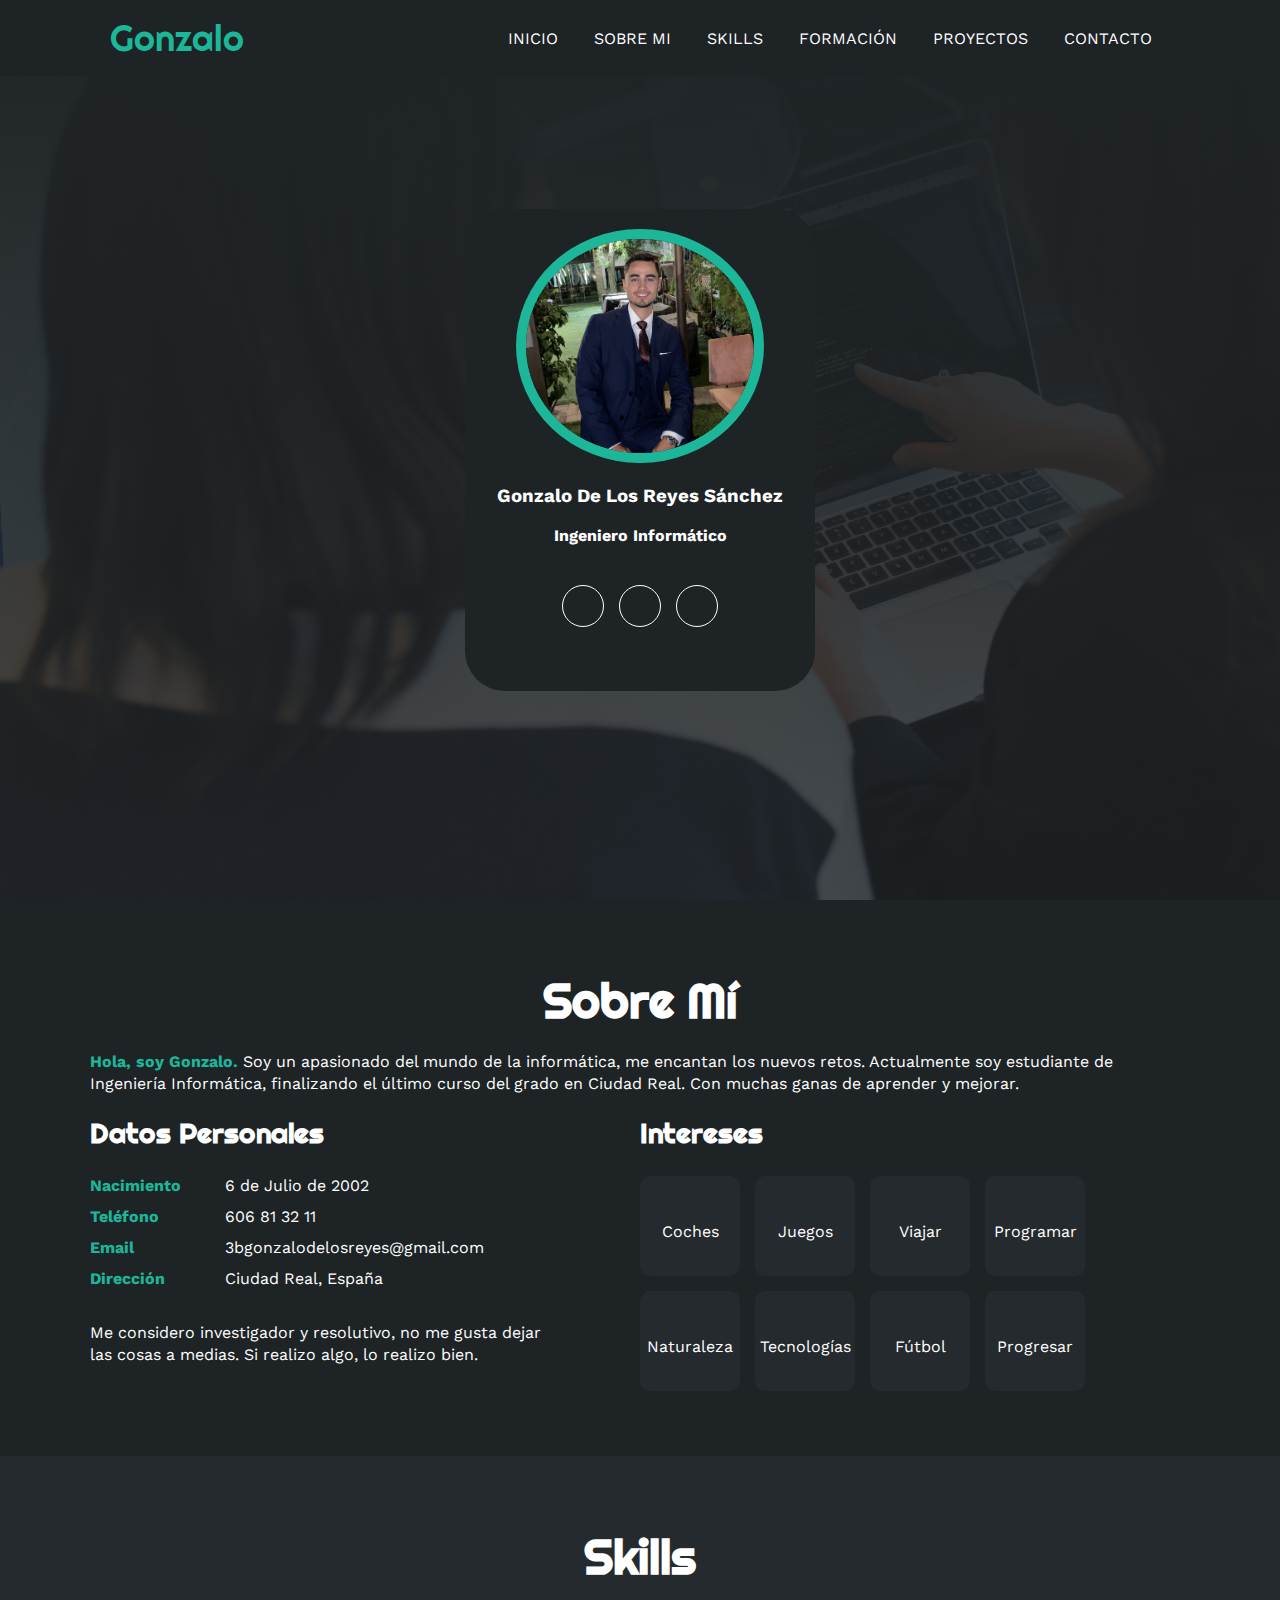
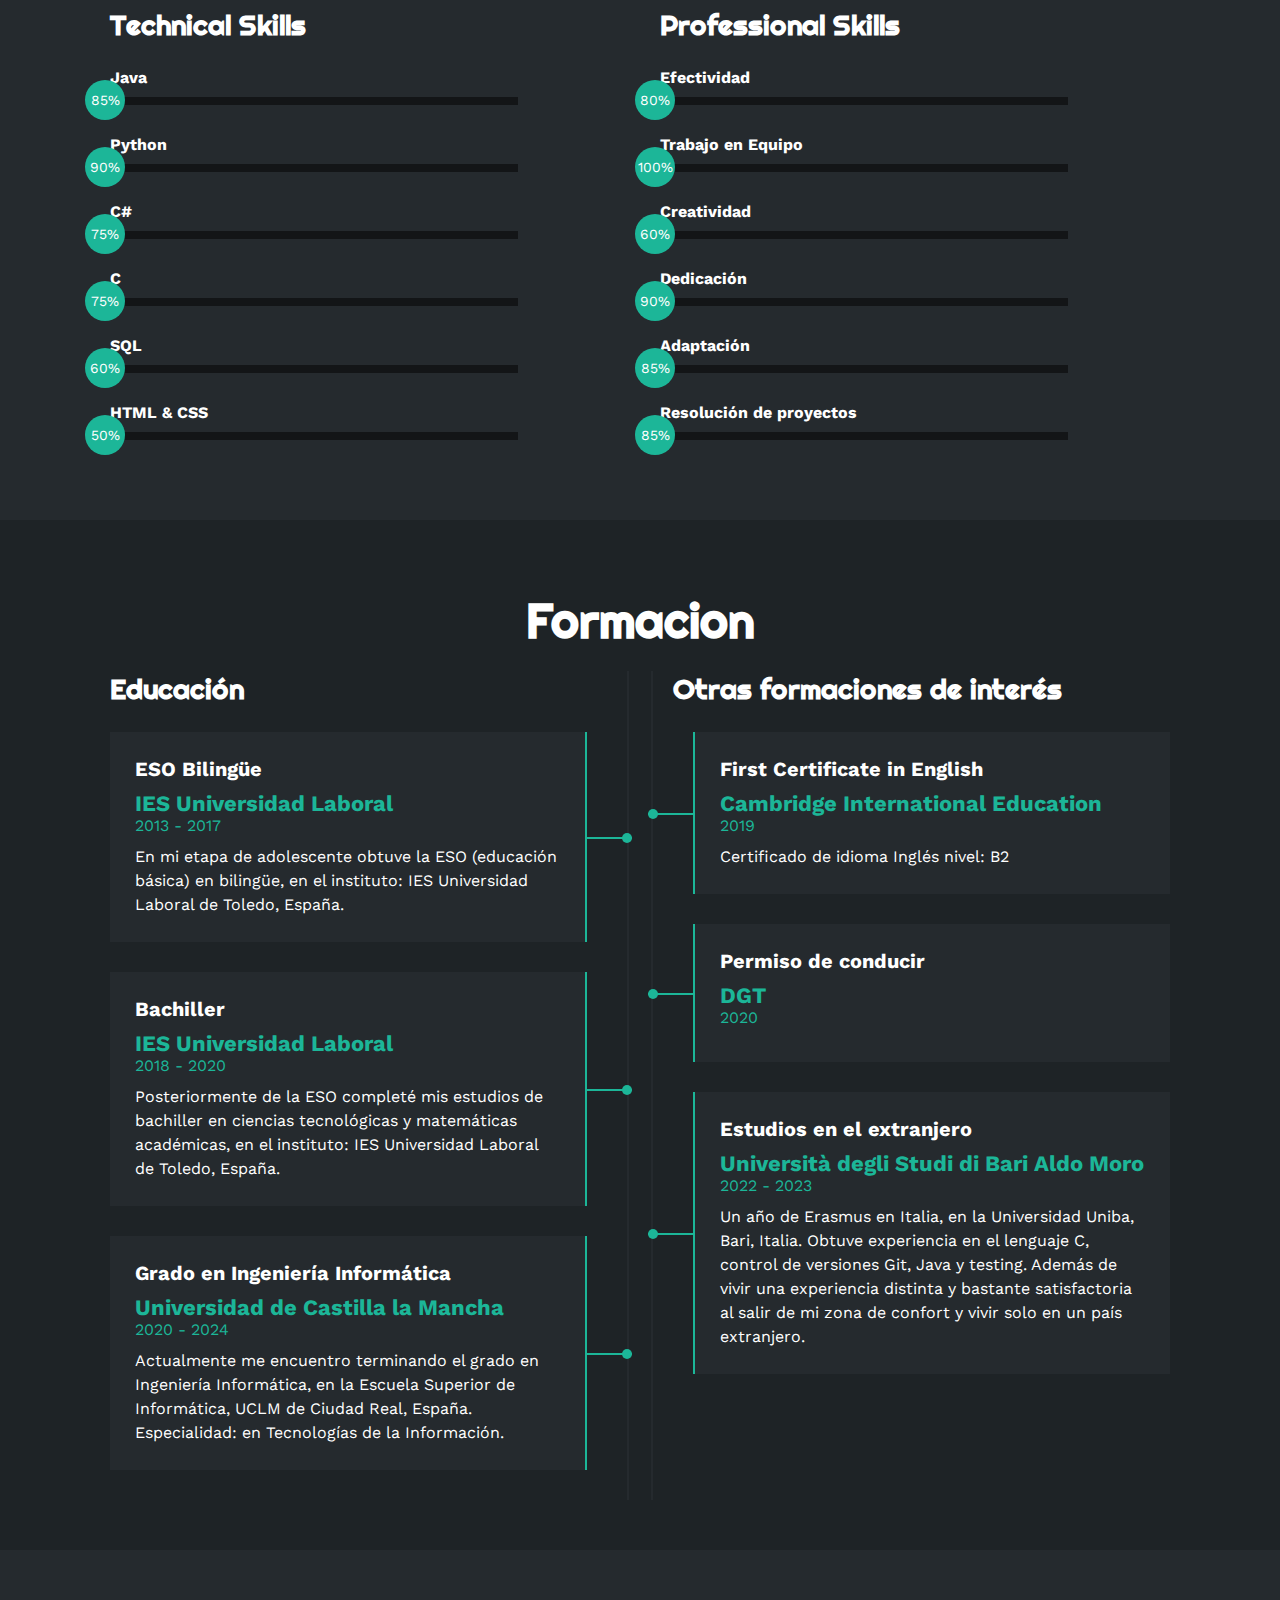
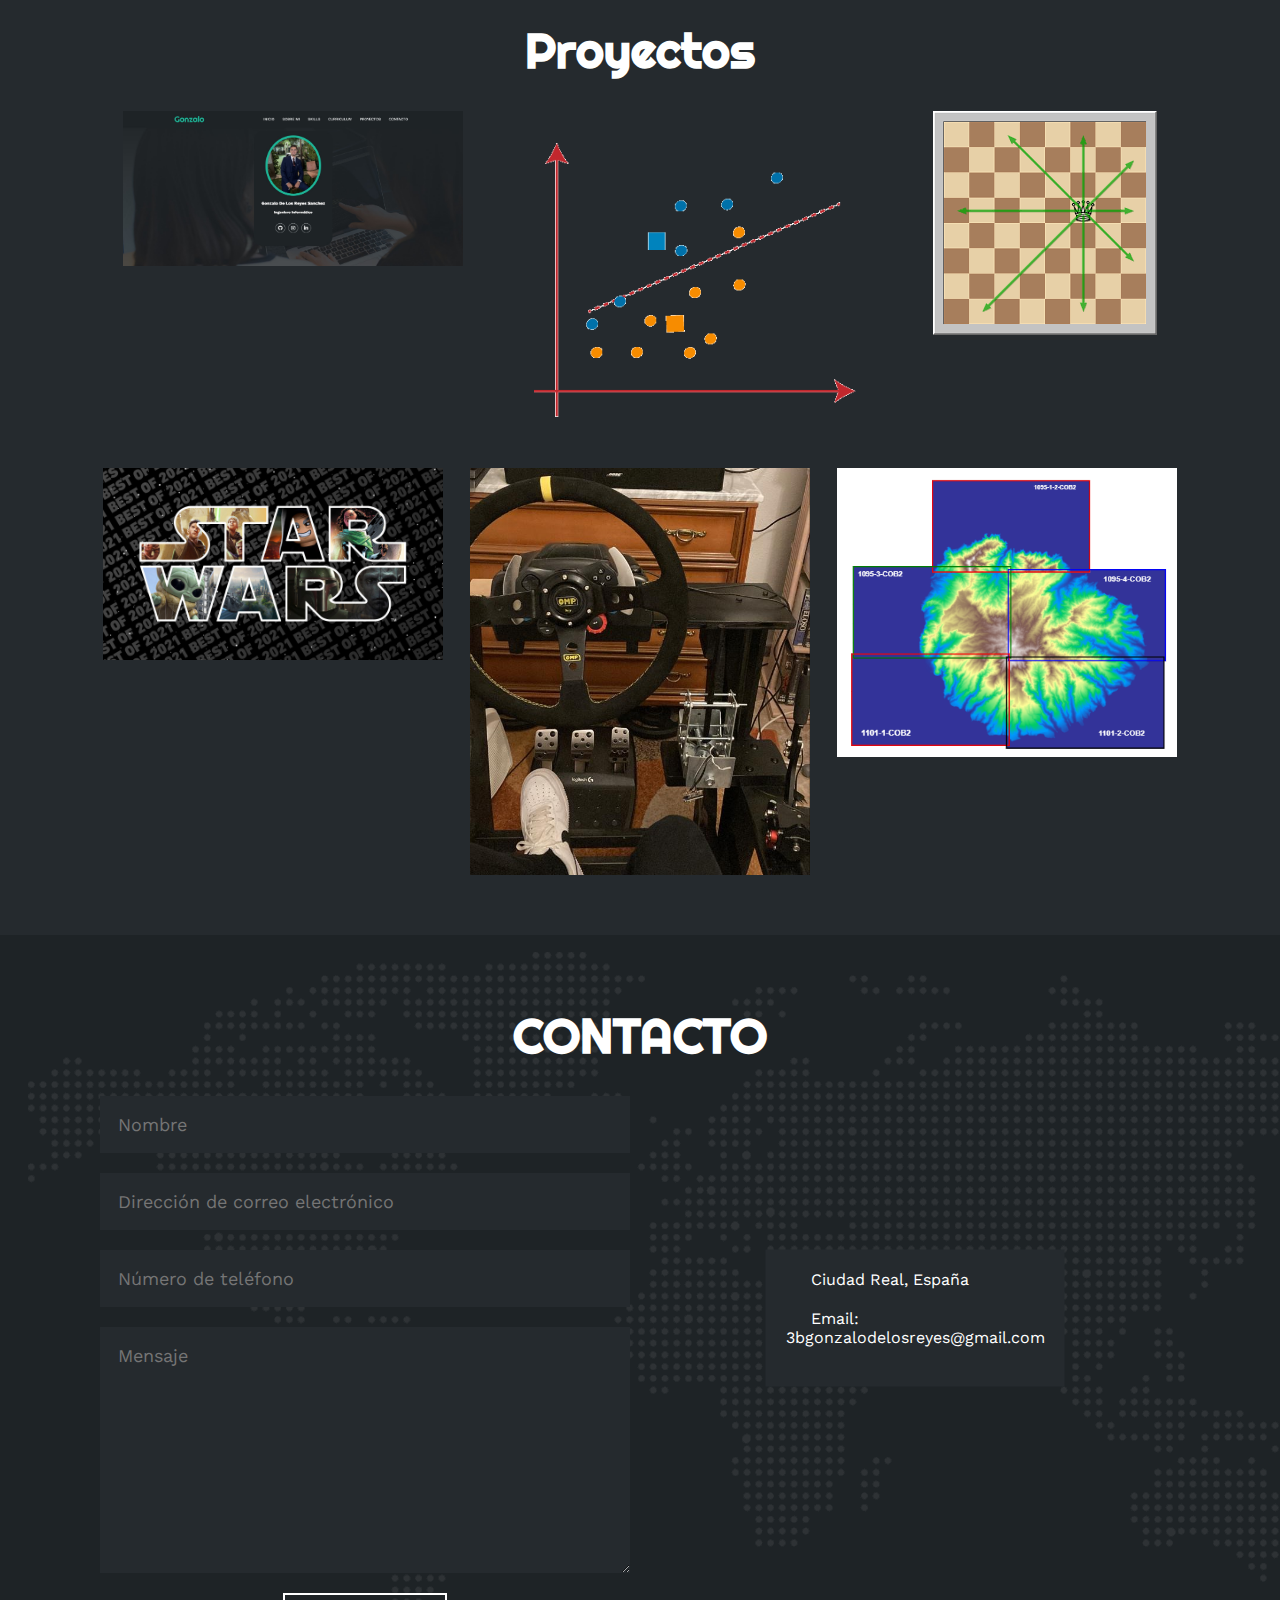
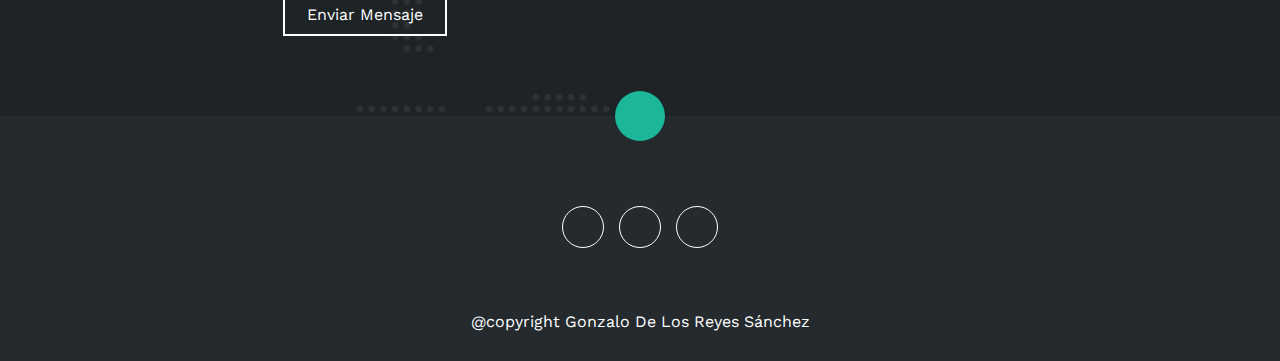
==== index.html @ cddf1e0c "introducing google searh console" ====
<!DOCTYPE html>
<html lang="es">

<head>
    <meta charset="utf-8">
    <meta http-equiv="X-UA-Compatible" content="IE=edge">
    <meta name="viewport" content="width=device-width, initial-scale=1.0">
    <link rel="stylesheet" href="https://cdnjs.cloudflare.com/ajax/libs/font-awesome/6.1.2/css/all.min.css"
        integrity="sha512-1sCRPdkRXhBV2PBLUdRb4tMg1w2YPf37qatUFeS7zlBy7jJI8Lf4VHwWfZZfpXtYSLy85pkm9GaYVYMfw5BC1A=="
        crossorigin="anonymous" referrerpolicy="no-referrer" />
    <title>Web personal de Gonzalo De Los Reyes Sánchez</title>
    <meta name="description" content="Web personal a modo de curriculum de Gonzalo De Los Reyes Sánchez.">
    <meta name="keywords"
        content="gonzalo,de los reyes, sanchez, gonzalo de los reyes, gonzalo de los reyes sanchez, gonzalo de los reyes sanchez uclm">
    <meta name="author" content="Gonzalo De Los Reyes Sánchez">
    <meta name="copyright" content="Gonzalo De Los Reyes Sánchez">
    <!--<meta name="robots" content="index, follow">-->
    <link rel="stylesheet" href="estilo.css">
    <link rel="icon" href="img/logo.jpg">
    <script src="https://code.jquery.com/jquery-3.6.4.min.js"></script>
    <meta name="google-site-verification" content="GLmyTOE48KwHtlGjEFNf9qE-Ao0shySN9xillvWyElk" />
</head>

<body>
    <!-- MENU ENCABEZADO -->
    <div class="contenedor-header">
        <header>
            <div class="logo">
                <a href="#">Gonzalo</a>
            </div>
            <nav id="nav">
                <ul>
                    <li><a href="#inicio" onclick="seleccionar()">INICIO</a></li>
                    <li><a href="#sobremi" onclick="seleccionar()">SOBRE MI</a></li>
                    <li><a href="#skills" onclick="seleccionar()">SKILLS</a></li>
                    <li><a href="#curriculum" onclick="seleccionar()">FORMACIÓN</a></li>
                    <li><a href="#portfolio" onclick="seleccionar()">PROYECTOS</a></li>
                    <li><a href="#contacto" onclick="seleccionar()">CONTACTO</a></li>
                </ul>
            </nav>
            <div class="nav-responsive" onclick="mostrarOcultarMenu()">
                <i class="fa-solid fa-bars"></i>
            </div>
        </header>
    </div>

    <!-- SECCION INICIO -->
    <section id="inicio" class="inicio">
        <div class="contenido-banner">
            <div class="contenedor-img">
                <img src="img/Gonzalo.jpg" alt="">
            </div>
            <h3><br> Gonzalo De Los Reyes Sánchez
            </h3>
            <p><br></p>
            <h4>Ingeniero Informático</h4>
            <div class="redes">
                <a href="https://github.com/gonzalodlr"><i class="fa-brands fa-github"></i></a>
                <a href="https://www.instagram.com/gonzalo.dlr"><i class="fa-brands fa-instagram"></i></a>
                <a href="https://www.linkedin.com/in/gonzalodlr/"><i class="fa-brands fa-linkedin-in"></i></a>
            </div>
        </div>
    </section>

    <!-- SECCION SOBRE MI -->
    <section id="sobremi" class="sobremi">
        <div class="contenido-seccion">
            <h2>Sobre Mí</h2>
            <p><span>Hola, soy Gonzalo.</span> Soy un apasionado del mundo de la informática, me encantan los nuevos
                retos. Actualmente soy estudiante de Ingeniería Informática, finalizando el último curso del grado en
                Ciudad Real. Con
                muchas ganas de aprender y mejorar.</p>

            <div class="fila">
                <!-- datos personales -->
                <div class="col">
                    <h3>Datos Personales</h3>
                    <ul>
                        <li>
                            <strong>Nacimiento</strong>
                            6 de Julio de 2002
                        </li>
                        <li>
                            <strong>Teléfono</strong>
                            606 81 32 11
                        </li>
                        <li>
                            <strong>Email</strong>
                            3bgonzalodelosreyes@gmail.com
                        </li>
                        <li>
                            <strong>Dirección</strong>
                            Ciudad Real, España
                        </li>
                    </ul>
                    <p> <br>Me considero investigador y resolutivo, no me gusta dejar <br> las cosas a medias. Si
                        realizo algo, lo realizo bien.</p>
                </div>

                <!-- intereses -->
                <div class="col">
                    <h3>Intereses</h3>
                    <div class="contenedor-intereses">
                        <div class="interes">
                            <i class="fa-solid fa-car"></i>
                            <span>Coches</span>
                        </div>
                        <div class="interes">
                            <i class="fa-solid fa-gamepad"></i>
                            <span>Juegos</span>
                        </div>
                        <div class="interes">
                            <i class="fa-solid fa-plane"></i>
                            <span>Viajar</span>
                        </div>
                        <div class="interes">
                            <i class="fa-solid fa-code"></i>
                            <span>Programar</span>
                        </div>
                        <div class="interes">
                            <i class="fa-solid fa-tree"></i>
                            <span>Naturaleza</span>
                        </div>
                        <div class="interes">
                            <i class="fa-solid fa-computer"></i>
                            <span>Tecnologías</span>
                        </div>
                        <div class="interes">
                            <i class="fa-solid fa-futbol"></i>
                            <span>Fútbol</span>
                        </div>
                        <div class="interes">
                            <i class="fa-solid fa-stairs"></i>
                            <span>Progresar</span>
                        </div>
                    </div>
                </div>
            </div>
            <!-- 
            <button>
                Descargar CV <i class="fa-solid fa-download"></i>
                <span class="overlay"></span>
            </button>
            -->
        </div>
    </section>

    <!-- SECCION SKILLS -->
    <section class="skills" id="skills">
        <div class="contenido-seccion">
            <h2>Skills</h2>
            <div class="fila">
                <!-- Technical Skill -->
                <div class="col">
                    <h3>Technical Skills</h3>
                    <div class="skill">
                        <span>Java</span>
                        <div class="barra-skill">
                            <div class="progreso">
                                <span>85%</span>
                            </div>
                        </div>
                    </div>
                    <div class="skill">
                        <span>Python</span>
                        <div class="barra-skill">
                            <div class="progreso">
                                <span>90%</span>
                            </div>
                        </div>
                    </div>
                    <div class="skill">
                        <span>C#</span>
                        <div class="barra-skill">
                            <div class="progreso">
                                <span>75%</span>
                            </div>
                        </div>
                    </div>
                    <div class="skill">
                        <span>C</span>
                        <div class="barra-skill">
                            <div class="progreso">
                                <span>75%</span>
                            </div>
                        </div>
                    </div>
                    <div class="skill">
                        <span>SQL</span>
                        <div class="barra-skill">
                            <div class="progreso">
                                <span>60%</span>
                            </div>
                        </div>
                    </div>
                    <div class="skill">
                        <span>HTML & CSS</span>
                        <div class="barra-skill">
                            <div class="progreso">
                                <span>50%</span>
                            </div>
                        </div>
                    </div>
                </div>
                <!-- Professional Skills -->
                <div class="col">
                    <h3>Professional Skills</h3>
                    <div class="skill">
                        <span>Efectividad</span>
                        <div class="barra-skill">
                            <div class="progreso">
                                <span>80%</span>
                            </div>
                        </div>
                    </div>
                    <div class="skill">
                        <span>Trabajo en Equipo</span>
                        <div class="barra-skill">
                            <div class="progreso">
                                <span>100%</span>
                            </div>
                        </div>
                    </div>
                    <div class="skill">
                        <span>Creatividad</span>
                        <div class="barra-skill">
                            <div class="progreso">
                                <span>60%</span>
                            </div>
                        </div>
                    </div>
                    <div class="skill">
                        <span>Dedicación</span>
                        <div class="barra-skill">
                            <div class="progreso">
                                <span>90%</span>
                            </div>
                        </div>
                    </div>
                    <div class="skill">
                        <span>Adaptación</span>
                        <div class="barra-skill">
                            <div class="progreso">
                                <span>85%</span>
                            </div>
                        </div>
                    </div>
                    <div class="skill">
                        <span>Resolución de proyectos</span>
                        <div class="barra-skill">
                            <div class="progreso">
                                <span>85%</span>
                            </div>
                        </div>
                    </div>
                </div>
            </div>
        </div>
    </section>

    <!-- SECCION CURRICULUM -->
    <section id="curriculum" class="curriculum">
        <div class="contenido-seccion">
            <h2>Formacion</h2>
            <div class="fila">
                <div class="col izquierda">
                    <h3>Educación</h3>
                    <div class="item izq">
                        <h4>ESO Bilingüe</h4>
                        <span class="casa">IES Universidad Laboral</span>
                        <span class="fecha">2013 - 2017</span>
                        <p>En mi etapa de adolescente obtuve la ESO (educación básica) en bilingüe, en el instituto: IES
                            Universidad
                            Laboral de Toledo, España.</p>
                        <div class="conectori">
                            <div class="circuloi"></div>
                        </div>
                    </div>
                    <div class="item izq">
                        <h4>Bachiller</h4>
                        <span class="casa">IES Universidad Laboral</span>
                        <span class="fecha">2018 - 2020</span>
                        <p>Posteriormente de la ESO completé mis estudios de bachiller en ciencias tecnológicas y
                            matemáticas académicas, en el instituto: IES Universidad
                            Laboral de Toledo, España.</p>
                        <div class="conectori">
                            <div class="circuloi"></div>
                        </div>
                    </div>
                    <div class="item izq">
                        <h4>Grado en Ingeniería Informática</h4>
                        <span class="casa">Universidad de Castilla la Mancha</span>
                        <span class="fecha">2020 - 2024</span>
                        <p>Actualmente me encuentro terminando el grado en Ingeniería Informática, en la Escuela
                            Superior de Informática, UCLM de Ciudad Real, España.
                            <br>Especialidad: en Tecnologías de la Información.
                        </p>
                        <div class="conectori">
                            <div class="circuloi"></div>
                        </div>
                    </div>
                </div>

                <div class="col derecha">
                    <h3>Otras formaciones de interés</h3>
                    <div class="item der">
                        <h4>First Certificate in English</h4>
                        <span class="casa">Cambridge International Education</span>
                        <span class="fecha">2019</span>
                        <p>Certificado de idioma Inglés nivel: B2</p>
                        <div class="conectord">
                            <div class="circulod"></div>
                        </div>
                    </div>
                    <div class="item der">
                        <h4>Permiso de conducir</h4>
                        <span class="casa">DGT</span>
                        <span class="fecha">2020</span>
                        <p></p>
                        <div class="conectord">
                            <div class="circulod"></div>
                        </div>
                    </div>
                    <div class="item der">
                        <h4>Estudios en el extranjero</h4>
                        <span class="casa">Università degli Studi di Bari Aldo Moro</span>
                        <span class="fecha">2022 - 2023</span>
                        <p>Un año de Erasmus en Italia, en la Universidad Uniba, Bari, Italia. Obtuve experiencia en el
                            lenguaje C, control de versiones Git, Java y testing. Además de vivir una
                            experiencia
                            distinta y bastante satisfactoria al salir de mi zona de confort y vivir solo en un país
                            extranjero. </p>
                        <div class="conectord">
                            <div class="circulod"></div>
                        </div>
                    </div>
                </div>
            </div>
        </div>
    </section>

    <!-- SECCION PORTFOLIO -->
    <section id="portfolio" class="portfolio">
        <div class="contenido-seccion">
            <h2>Proyectos</h2>
            <div class="galeria">
                <div class="proyecto">
                    <a href="https://gonzalodlr.github.io">
                        <img src="img/p1.jpg" alt="web personal gonzalo">
                        <div class="overlay">
                            <h3>Blog personal</h3>
                            <p>Para la asignatura de Comercio Electrónico, he diseñado un portfolio.</p>
                        </div>
                    </a>
                </div>
                <div class="proyecto">
                    <a href="https://github.com/gonzalodlr/K-Means">
                        <img src="img/k-means.png" alt="K-Means">
                        <div class="overlay">
                            <h3>K-Means</h3>
                            <p>Proyecto para agrupar datos y formar gráficos</p>
                        </div>
                    </a>
                </div>
                <div class="proyecto">
                    <img src="img/ajedrez.png" alt="ajedrez">
                    <div class="overlay">
                        <h3>Juego del ajedrez</h3>
                        <p>Dado 7 reinas aleatorias, configurar que no se choque ninguna</p>
                    </div>
                </div>
                <div class="proyecto">
                    <img src="img/starwar.jpeg" alt="starwar">
                    <div class="overlay">
                        <h3>Star Wars</h3>
                        <p>Proyecto para agilizar aprendizaje en java de grafos y algoritmos de búsqueda.</p>
                    </div>
                </div>
                <div class="proyecto">
                    <a href="https://vm.tiktok.com/ZGeNPrBff/">
                        <img src="img/simulador.jpeg" alt="simracing">
                        <div class="overlay">
                            <h3>Simulador</h3>
                            <p>Proyecto de simracing. Empleo arduino para programar placa base y así hacer funcionar dos
                                microinterruptores.</p>
                        </div>
                    </a>
                </div>
                <div class="proyecto">
                    <img src="img/gomera.png" alt="">
                    <div class="overlay">
                        <h3>La Gomera</h3>
                        <p>Proyecto para Sistemas Inteligentes, se trata de un programa que facilita un camino
                            dependiendo de la estrategia elegida por el usuario para llegar de una coordenada a otra.
                        </p>
                    </div>
                </div>
            </div>
        </div>
    </section>

    <!-- SECCION CONTACTO -->
    <section id="contacto" class="contacto">
        <div class="contenido-seccion">
            <h2>CONTACTO</h2>
            <div class="fila">
                <!-- Formulario -->
                <div class="col">
                    <form action="https://formsubmit.co/c9ca0ca02f9126ba0761eb24fc91d406 " method="POST">
                        <input name="nombre" id="nombre" type="text" placeholder="Nombre" required>
                        <input name="correo" id="correo" type="email" placeholder="Dirección de correo electrónico"
                            required>
                        <input name="telefono" id="telefono" type="tel" placeholder="Número de teléfono" required>
                        <textarea name="mensaje" id="mensaje" cols="35" rows="10" placeholder="Mensaje"
                            required></textarea>
                        <button id="alerta" type="submit" class="submit"> Enviar Mensaje <i
                                class="fa-solid fa-paper-plane"></i>
                        </button>
                        <input type="hidden" name="_captcha" value="true" />
                        <input type="hidden" name="_next" value="https://gonzalodlr.github.io">
                    </form>
                </div>
                <!-- Mapa -->
                <div class="col">
                    <div class="map-responsive">
                        <iframe
                            src="https://www.google.com/maps/embed?pb=!1m18!1m12!1m3!1d24810.250604189026!2d-3.9475875670570795!3d38.986075297554684!2m3!1f0!2f0!3f0!3m2!1i1024!2i768!4f13.1!3m3!1m2!1s0xd6bdcb33d97174d%3A0xefaf23e8b1e79c2b!2sCiudad%20Real!5e0!3m2!1sen!2ses!4v1702488705949!5m2!1sen!2ses"
                            style="border:0;" allowfullscreen="" referrerpolicy="no-referrer-when-downgrade"></iframe>
                    </div>
                    <div class="info">
                        <ul>
                            <li>
                                <i class="fa-solid fa-location-dot"></i>
                                Ciudad Real, España
                            </li>
                            <li>
                                <i class="fa-solid fa-envelope"></i>
                                Email: 3bgonzalodelosreyes@gmail.com
                            </li>
                        </ul>
                    </div>
                </div>
            </div>
        </div>
    </section>

    <!-- footer -->
    <footer>
        <a href="#inicio" class="arriba">
            <i class="fa-solid fa-angles-up"></i>
        </a>
        <div class="redes">
            <a href="https://github.com/gonzalodlr"><i class="fa-brands fa-github"></i></a>
            <a href="https://www.instagram.com/gonzalo.dlr"><i class="fa-brands fa-instagram"></i></a>
            <a href="https://www.linkedin.com/in/gonzalodlr/"><i class="fa-brands fa-linkedin-in"></i></a>
        </div>
        <p>@copyright Gonzalo De Los Reyes Sánchez</p>
    </footer>

    <script src="script.js"></script>
</body>

</html>
---- estilo.css ----
/** @format */

@import url("https://fonts.googleapis.com/css2?family=Righteous&family=Work+Sans:wght@100;300;400;600;800&display=swap");
* {
  box-sizing: border-box;
  font-family: "Work Sans";
  margin: 0;
  padding: 0;
}
html {
  /* me permite deslizar cuando hago clic en los links del menu */
  scroll-behavior: smooth;
}
/* MENU */
.contenedor-header {
  background: #1e2326;
  position: fixed;
  width: 100%;
  top: 0;
  left: 0;
  z-index: 99;
}
.contenedor-header header {
  max-width: 1100px;
  margin: auto;
  display: flex;
  justify-content: space-between;
  align-items: center;
  padding: 15px 20px;
}
.contenedor-header header .logo a {
  font-family: "Righteous";
  font-size: 36px;
  color: #1cb698;
  text-decoration: none;
}
.contenedor-header header ul {
  display: flex;
  list-style: none;
}
.contenedor-header header nav ul li a {
  text-align: none;
  color: #fff;
  margin: 0 15px;
  padding: 3px;
  transition: 0.5s;
  text-decoration: none;
}
.contenedor-header header nav ul li a:hover {
  color: #1cb698;
}
.nav-responsive {
  background-color: #1cb698;
  color: #fff;
  padding: 5px 10px;
  border-radius: 5px;
  cursor: pointer;
  display: none;
}
/* SECCION I N I C I O */
.inicio {
  background: linear-gradient(
      to top,
      rgba(30, 35, 38, 0.8),
      rgba(30, 35, 38, 1)
    ),
    url(img/fondo.jpg);
  background-size: cover;
  height: 100vh;
  color: #fff;
  display: flex;
  align-items: center;
}
.inicio .contenido-banner {
  padding: 20px;
  background-color: #1e2326;
  max-width: 350px;
  margin: auto;
  text-align: center;
  border-radius: 40px;
}
.inicio .contenido-banner img {
  margin-top: 40px;
  border: 10px solid #1cb698;
  display: block;
  width: 80%;
  margin: auto;
  border-radius: 100%;
}
.inicio .contenido-banner h1 {
  margin-top: 40px;
  font-size: 42px;
  font-family: "Righteous";
}
.inicio .contenido-banner h2 {
  font-size: 15px;
  font-weight: normal;
}
.inicio .contenido-banner .redes a {
  color: #fff;
  display: inline-block;
  text-decoration: none;
  border: 1px solid #fff;
  border-radius: 100%;
  width: 42px;
  height: 42px;
  line-height: 42px;
  margin: 40px 5px;
  font-size: 20px;
  transition: 0.3s;
}
.inicio .contenido-banner .redes a:hover {
  background-color: #1cb698;
}
.sobremi {
  background-color: #1e2326;
  color: #fff;
  padding: 50px 20px;
}
.sobremi .contenido-seccion {
  max-width: 1100px;
  margin: auto;
}
.sobremi h2 {
  font-size: 48px;
  font-family: "Righteous";
  text-align: center;
  padding: 20px 0;
}
.sobremi .contenido-seccion p {
  font: 18px;
  line-height: 22px;
  margin-bottom: 20px;
}
.sobremi .contenido-seccion p span {
  color: #1cb698;
  font-weight: bold;
}
.sobremi .fila {
  display: flex;
}
.sobremi .fila .col {
  width: 50%;
}
.sobremi .fila .col h3 {
  font-size: 28px;
  font-family: "Righteous";
  margin-bottom: 25px;
}
.sobremi .fila .col ul {
  list-style: none;
}
.sobremi .fila .col ul li {
  margin: 12px 0;
}
.sobremi .fila .col ul li strong {
  display: inline-block;
  color: #1cb698;
  width: 130px;
}
.sobremi .fila .col ul li span {
  background-color: #1cb698;
  padding: 3px;
  font-weight: bold;
  border-radius: 5px;
}
.sobremi .fila .col .contenedor-intereses {
  display: flex;
  flex-wrap: wrap;
}
.sobremi .fila .col .contenedor-intereses .interes {
  width: 100px;
  height: 100px;
  background-color: #252a2e;
  border-radius: 10px;
  margin: 0 15px 15px 0;
  display: flex;
  flex-direction: column;
  align-items: center;
  justify-content: center;
  transition: 0.3s;
}
.sobremi .fila .col .contenedor-intereses .interes:hover {
  background-color: #1cb698;
}
.sobremi .fila .col .contenedor-intereses .interes i {
  font-size: 30px;
  margin-bottom: 10px;
}
.sobremi button {
  cursor: pointer;
  background-color: transparent;
  border: 2px solid #fff;
  width: fit-content;
  display: block;
  margin: 20px auto;
  padding: 10px 22px;
  font-size: 16px;
  color: #fff;
  position: relative;
  z-index: 10;
}
.sobremi button .overlay {
  position: absolute;
  top: 0;
  left: 0;
  width: 0;
  height: 100%;
  background-color: #1cb698;
  z-index: -1;
  transition: 1s;
}
.sobremi button:hover .overlay {
  width: 100%;
}
/* SECCION S K I L L S */
.skills {
  background-color: #252a2e;
  color: #fff;
  padding: 50px 20px;
}
.skills .contenido-seccion {
  max-width: 1100px;
  margin: auto;
}
.skills h2 {
  font-size: 48px;
  font-family: "Righteous";
  text-align: center;
  padding: 20px 0;
}
.skills .fila {
  display: flex;
}
.skills .fila .col {
  width: 50%;
  padding: 0 20px;
}
.skills .fila .col h3 {
  font-size: 28px;
  font-family: "Righteous";
  margin-bottom: 25px;
}
.skills .skill > span {
  font-weight: bold;
  display: block;
  margin-bottom: 10px;
}
.skills .skill .barra-skill {
  height: 8px;
  width: 80%;
  background-color: #131517;
  position: relative;
  margin-bottom: 30px;
}
.skills .skill .progreso {
  background-color: #1cb698;
  position: absolute;
  top: 0;
  left: 0;
  height: 8px;
}
.skills .skill .barra-skill span {
  position: absolute;
  height: 40px;
  width: 40px;
  background-color: #1cb698;
  border-radius: 50px;
  line-height: 40px;
  text-align: center;
  top: -17px;
  right: -15px;
  font-size: 14px;
}
/* Estas clases se agregaran dinamicamente mediante javascript */
.skills .skill .java {
  width: 0%;
  animation: 2s java forwards;
}
@keyframes java {
  0% {
    width: 0%;
  }
  100% {
    width: 85%;
  }
}

.skills .skill .python {
  width: 0%;
  animation: 2s python forwards;
}
@keyframes python {
  0% {
    width: 0%;
  }
  100% {
    width: 90%;
  }
}

.skills .skill .sql {
  width: 0%;
  animation: 2s sql forwards;
}

.skills .skill .c- {
  width: 0%;
  animation: 2s c- forwards;
}
@keyframes c- {
  0% {
    width: 0%;
  }
  100% {
    width: 75%;
  }
}
.skills .skill .c {
  width: 0%;
  animation: 2s c forwards;
}
@keyframes c {
  0% {
    width: 0%;
  }
  100% {
    width: 75%;
  }
}
@keyframes sql {
  0% {
    width: 0%;
  }
  100% {
    width: 60%;
  }
}
.skills .skill .htmlcss {
  width: 0%;
  animation: 2s htmlcss forwards;
}
@keyframes htmlcss {
  0% {
    width: 0%;
  }
  100% {
    width: 50%;
  }
}
.skills .skill .efectividad {
  width: 0%;
  animation: 2s efectividad forwards;
}
@keyframes efectividad {
  0% {
    width: 0%;
  }
  100% {
    width: 80%;
  }
}

.skills .skill .trabajo {
  width: 0%;
  animation: 2s trabajo forwards;
}
@keyframes trabajo {
  0% {
    width: 0%;
  }
  100% {
    width: 100%;
  }
}

.skills .skill .creatividad {
  width: 0%;
  animation: 2s creatividad forwards;
}
@keyframes creatividad {
  0% {
    width: 0%;
  }
  100% {
    width: 60%;
  }
}

.skills .skill .dedicacion {
  width: 0%;
  animation: 2s dedicacion forwards;
}
@keyframes dedicacion {
  0% {
    width: 0%;
  }
  100% {
    width: 90%;
  }
}
.skills .skill .adaptacion {
  width: 0%;
  animation: 2s adaptacion forwards;
}
@keyframes adaptacion {
  0% {
    width: 0%;
  }
  100% {
    width: 85%;
  }
}

.skills .skill .resolutivo {
  width: 0%;
  animation: 2s resolutivo forwards;
}
@keyframes resolutivo {
  0% {
    width: 0%;
  }
  100% {
    width: 85%;
  }
}

/* SECCION CURRICULUM */
.curriculum {
  background-color: #1e2326;
  color: #fff;
  padding: 50px 20px;
}
.curriculum .contenido-seccion {
  max-width: 1100px;
  margin: auto;
}
.curriculum h2 {
  font-size: 48px;
  font-family: "Righteous";
  text-align: center;
  padding: 20px 0;
}
.curriculum .fila {
  display: flex;
  justify-content: space-between;
}
.curriculum .fila .col {
  width: 49%;
  padding: 0 20px;
}
.curriculum .fila .col h3 {
  font-size: 28px;
  font-family: "Righteous";
  margin-bottom: 25px;
}
.curriculum .fila .izquierda {
  border-right: 2px solid #252a2e;
}
.curriculum .fila .derecha {
  border-left: 2px solid #252a2e;
}
.curriculum .fila .item {
  padding: 25px;
  margin-bottom: 30px;
  background-color: #252a2e;
  position: relative;
}
.curriculum .fila .item h4 {
  font-size: 20px;
  margin-bottom: 10px;
}
.curriculum .fila .item .casa {
  color: #1cb698;
  font-size: 22px;
  font-weight: bold;
  display: block;
}
.curriculum .fila .item .fecha {
  display: block;
  color: #1cb698;
  margin-bottom: 10px;
}
.curriculum .fila .item p {
  line-height: 24px;
}
.curriculum .fila .izq {
  border-right: 2px solid #1cb698;
  margin-right: 20px;
}
.curriculum .fila .der {
  border-left: 2px solid #1cb698;
  margin-left: 20px;
}
.curriculum .fila .item .conectori {
  height: 2px;
  background-color: #1cb698;
  width: 47px;
  position: absolute;
  top: 50%;
  right: -47px;
  z-index: 5;
}
.curriculum .fila .item .conectori .circuloi {
  display: block;
  height: 10px;
  width: 10px;
  border-radius: 50%;
  background-color: #1cb698;
  float: right;
  position: relative;
  bottom: 4px;
}
.curriculum .fila .item .conectord {
  height: 2px;
  background-color: #1cb698;
  width: 47px;
  position: absolute;
  top: 50%;
  left: -47px;
  z-index: 5;
}
.curriculum .fila .item .conectord .circulod {
  display: block;
  height: 10px;
  width: 10px;
  border-radius: 50%;
  background-color: #1cb698;
  float: left;
  position: relative;
  bottom: 4px;
}
/* SECCION PORTFOLIO */
.portfolio {
  background-color: #252a2e;
  color: #fff;
  padding: 50px 20px;
}
.portfolio .contenido-seccion {
  max-width: 1100px;
  margin: auto;
}
.portfolio h2 {
  font-size: 48px;
  font-family: "Righteous";
  text-align: center;
  padding: 20px 0;
}
.portfolio .galeria {
  display: flex;
  flex-wrap: wrap;
  justify-content: space-around;
}
.portfolio .galeria .proyecto {
  position: relative;
  max-width: 340px;
  height: fit-content;
  margin: 10px;
  cursor: pointer;
}
.portfolio .galeria .proyecto a {
  text-decoration: none; /* Elimina el subrayado predeterminado de los enlaces */
  color: inherit; /* Hereda el color del texto del contenedor padre (puede ajustarse según tus necesidades) */
}

.portfolio .galeria .proyecto img {
  width: 100%;
  height: 100%;
  display: block;
}
.portfolio .galeria .proyecto .overlay {
  position: absolute;
  top: 0;
  width: 100%;
  height: 100%;
  text-align: center;
  background: linear-gradient(rgba(28, 182, 152, 0.8), rgba(28, 182, 152, 0.8));
  display: flex;
  flex-direction: column;
  justify-content: center;
  transition: 1s;
  font-size: 18px;
  letter-spacing: 3px;
  opacity: 0;
}
.portfolio .galeria .proyecto .overlay h3 {
  margin-bottom: 20px;
  transition: 1s;
}
.portfolio .galeria .proyecto .overlay:hover {
  opacity: 1;
}
.portfolio .galeria .proyecto .overlay:hover h3 {
  margin-bottom: 0px;
}
/* SECCION CONTACTO */
.map-responsive {
  overflow: hidden;
  padding-bottom: 100%;
  position: relative;
  height: 0;
}

.map-responsive iframe {
  left: 0;
  top: 0;
  height: 100%;
  width: 100%;
  position: absolute;
}
.contacto {
  background-image: url(img/contact_bg.png);
  background-color: #1e2326;
  color: #fff;
  padding: 50px 0;
}
.contacto .contenido-seccion {
  max-width: 1100px;
  margin: auto;
}
.contacto h2 {
  font-size: 48px;
  font-family: "Righteous";
  text-align: center;
  padding: 20px 0;
}
.contacto .fila {
  display: flex;
}
.contacto .col {
  width: 50%;
  padding: 10px;
  position: relative;
}
.contacto .col input,
.contacto .col textarea {
  display: block;
  width: 100%;
  padding: 18px;
  border: none;
  margin-bottom: 20px;
  background-color: #252a2e;
  color: #fff;
  font-size: 18px;
}
.contacto button {
  cursor: pointer;
  background-color: transparent;
  border: 2px solid #fff;
  width: fit-content;
  display: block;
  margin: 20px auto;
  padding: 10px 22px;
  font-size: 16px;
  color: #fff;
  position: relative;
  z-index: 10;
}
.contacto button .overlay {
  position: absolute;
  top: 0;
  left: 0;
  width: 0;
  height: 100%;
  background-color: #1cb698;
  z-index: -1;
  transition: 1s;
}
.contacto button:hover .overlay {
  width: 100%;
}
.contacto .col .info {
  position: absolute;
  top: 40%;
  background-color: #252a2e;
  padding: 20px;
  max-width: 350px;
  left: 50%;
  transform: translate(-50%, -50%);
}
.contacto .col .info ul {
  list-style: none;
}
.contacto .col .info ul li {
  margin-bottom: 20px;
}
.contacto .col .info ul li i {
  color: #1cb698;
  display: inline-block;
  margin-right: 20px;
}
footer {
  background-color: #252a2e;
  color: #fff;
  padding: 50px 0 30px 0;
  text-align: center;
  position: relative;
  width: 100%;
}
footer .redes {
  margin-bottom: 20px;
}
footer .redes a {
  color: #fff;
  display: inline-block;
  text-decoration: none;
  border: 1px solid #fff;
  border-radius: 100%;
  width: 42px;
  height: 42px;
  line-height: 42px;
  margin: 40px 5px;
  font-size: 20px;
  transition: 0.3s;
}
footer .arriba {
  display: block;
  width: 50px;
  height: 50px;
  background-color: #1cb698;
  color: #fff;
  position: absolute;
  left: 50%;
  transform: translateX(-50%);
  top: -25px;
  border-radius: 50%;
  line-height: 50px;
  font-size: 18px;
}
/* SECCION RESPONSIVE */
@media screen and (max-width: 980px) {
  nav {
    display: none;
  }
  .nav-responsive {
    display: block;
  }
  nav.responsive {
    display: block;
    position: absolute;
    right: 0;
    top: 75px;
    background-color: #252a2e;
    width: 180px;
  }
  nav.responsive ul {
    display: block !important;
  }
  nav.responsive ul li {
    border-bottom: 1px solid #fff;
    padding: 10px 0;
  }
}
@media screen and (max-width: 700px) {
  .sobremi .fila {
    display: block;
  }
  .sobremi .fila .col {
    width: fit-content;
  }

  .skills .fila {
    display: block;
  }
  .skills .fila .col {
    width: 100%;
  }
  .skills .fila .col .barra-skill {
    width: 100%;
  }

  .curriculum .fila {
    display: block;
  }
  .curriculum .fila .col {
    width: 90%;
  }
  .curriculum .fila .derecha {
    margin-left: 20px;
  }

  .portfolio .galeria {
    display: block;
    width: 100%;
  }
  .portfolio .galeria .proyecto {
    max-width: 100%;
  }
  .portfolio .galeria .proyecto img {
    width: 100%;
  }
  .contacto .fila {
    display: block;
  }
  .contacto .fila .col {
    width: 100%;
  }
}
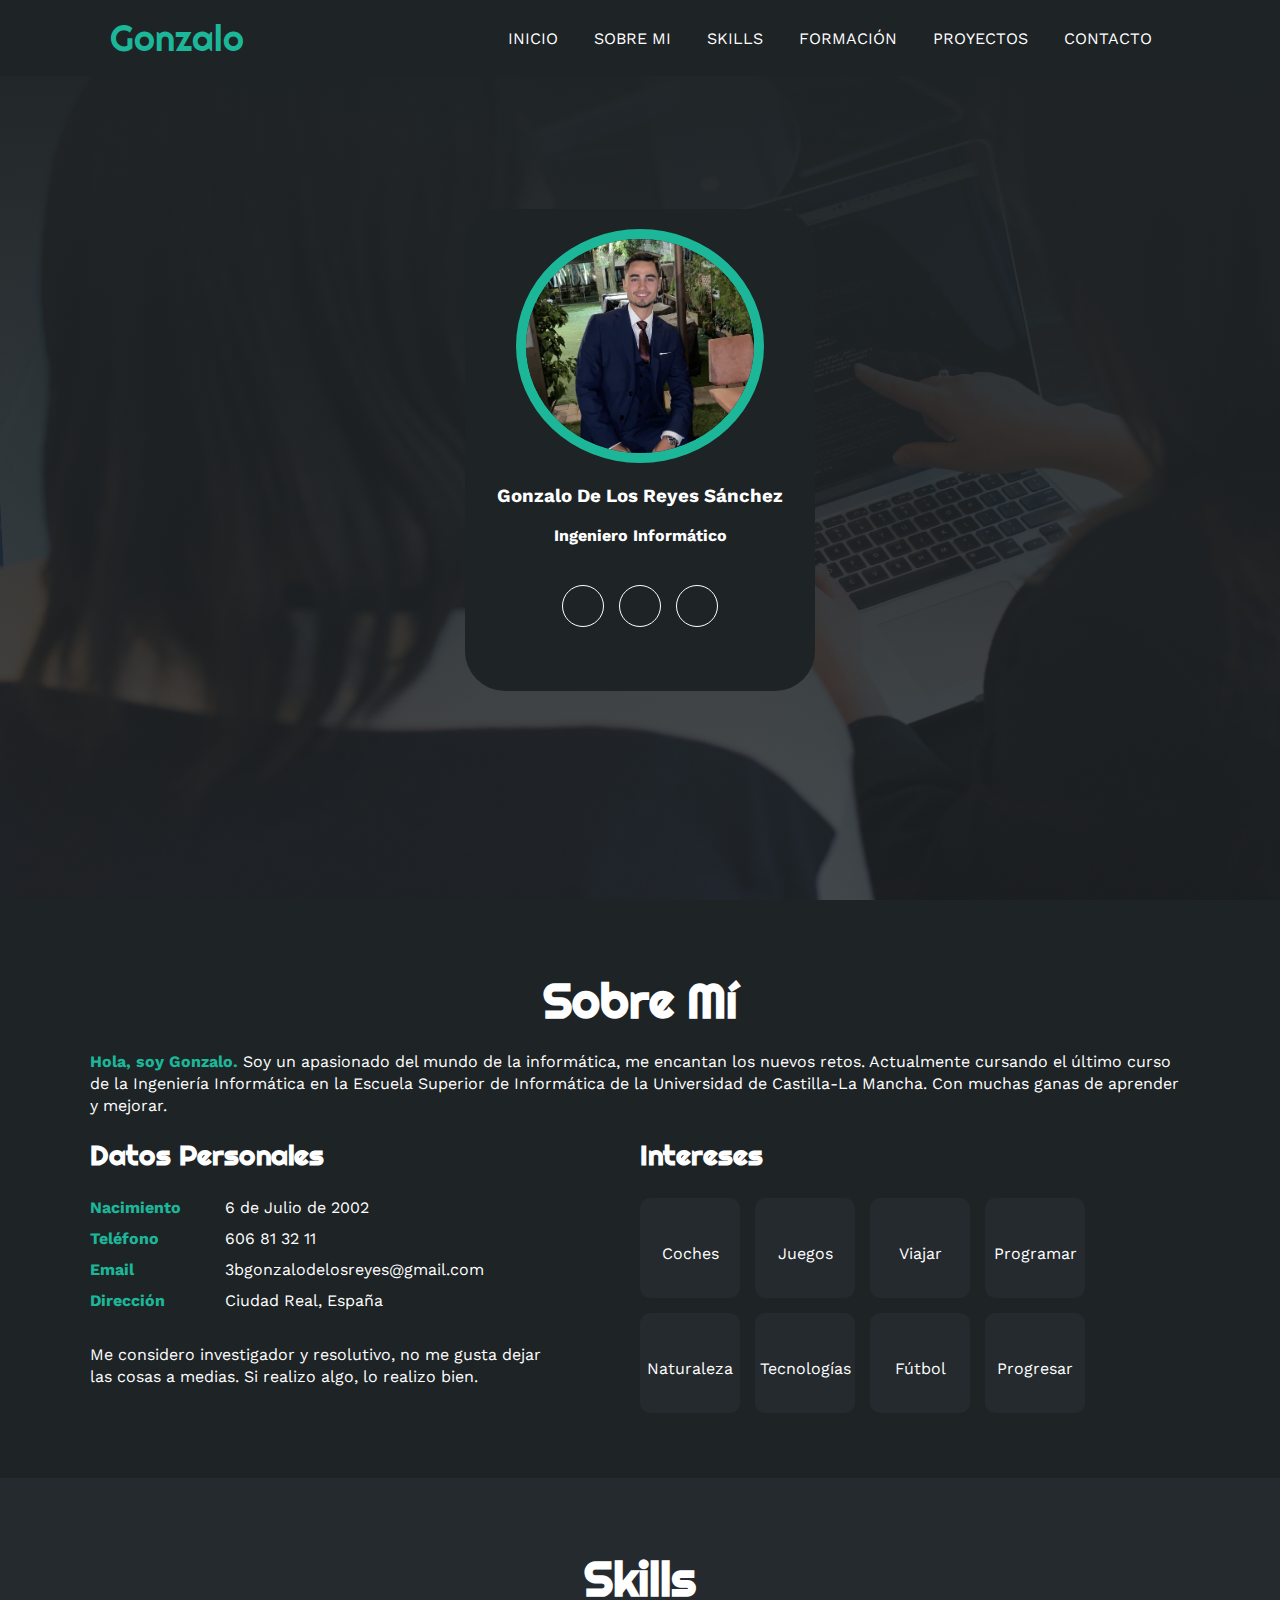
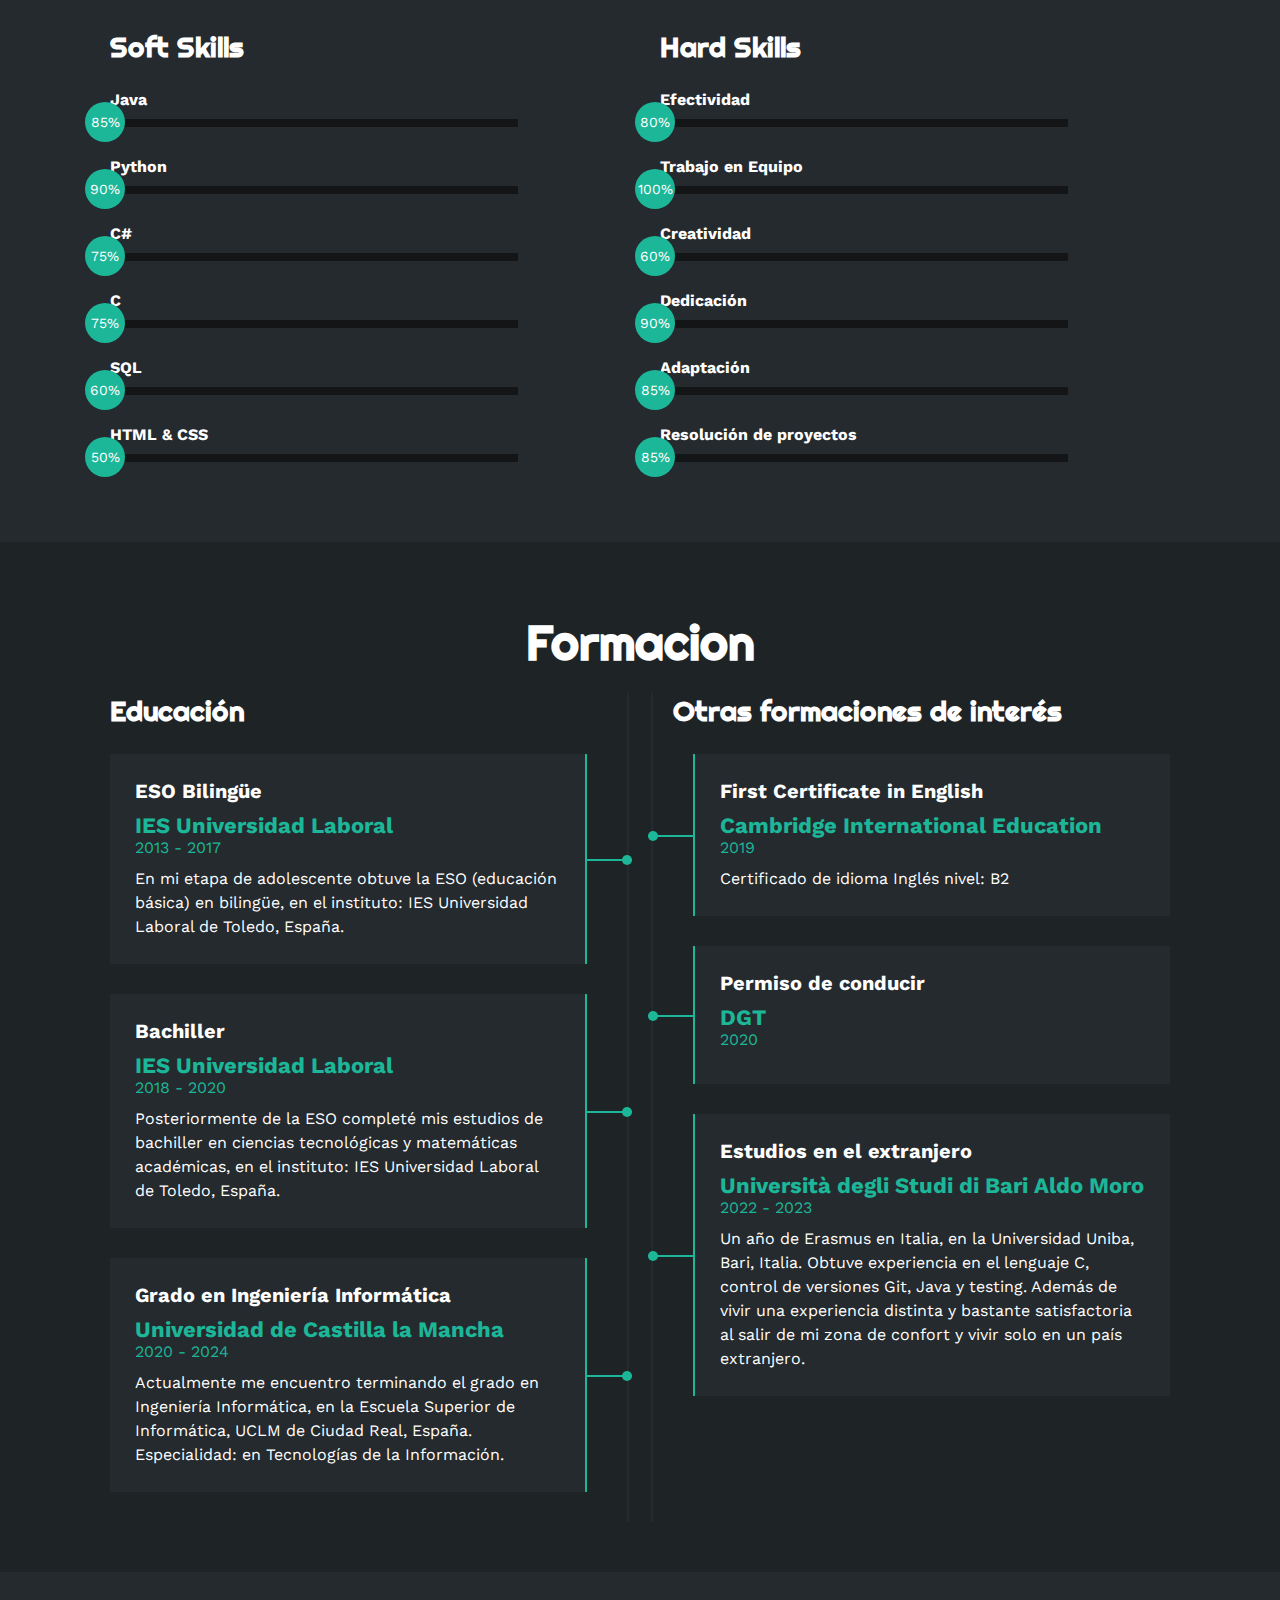
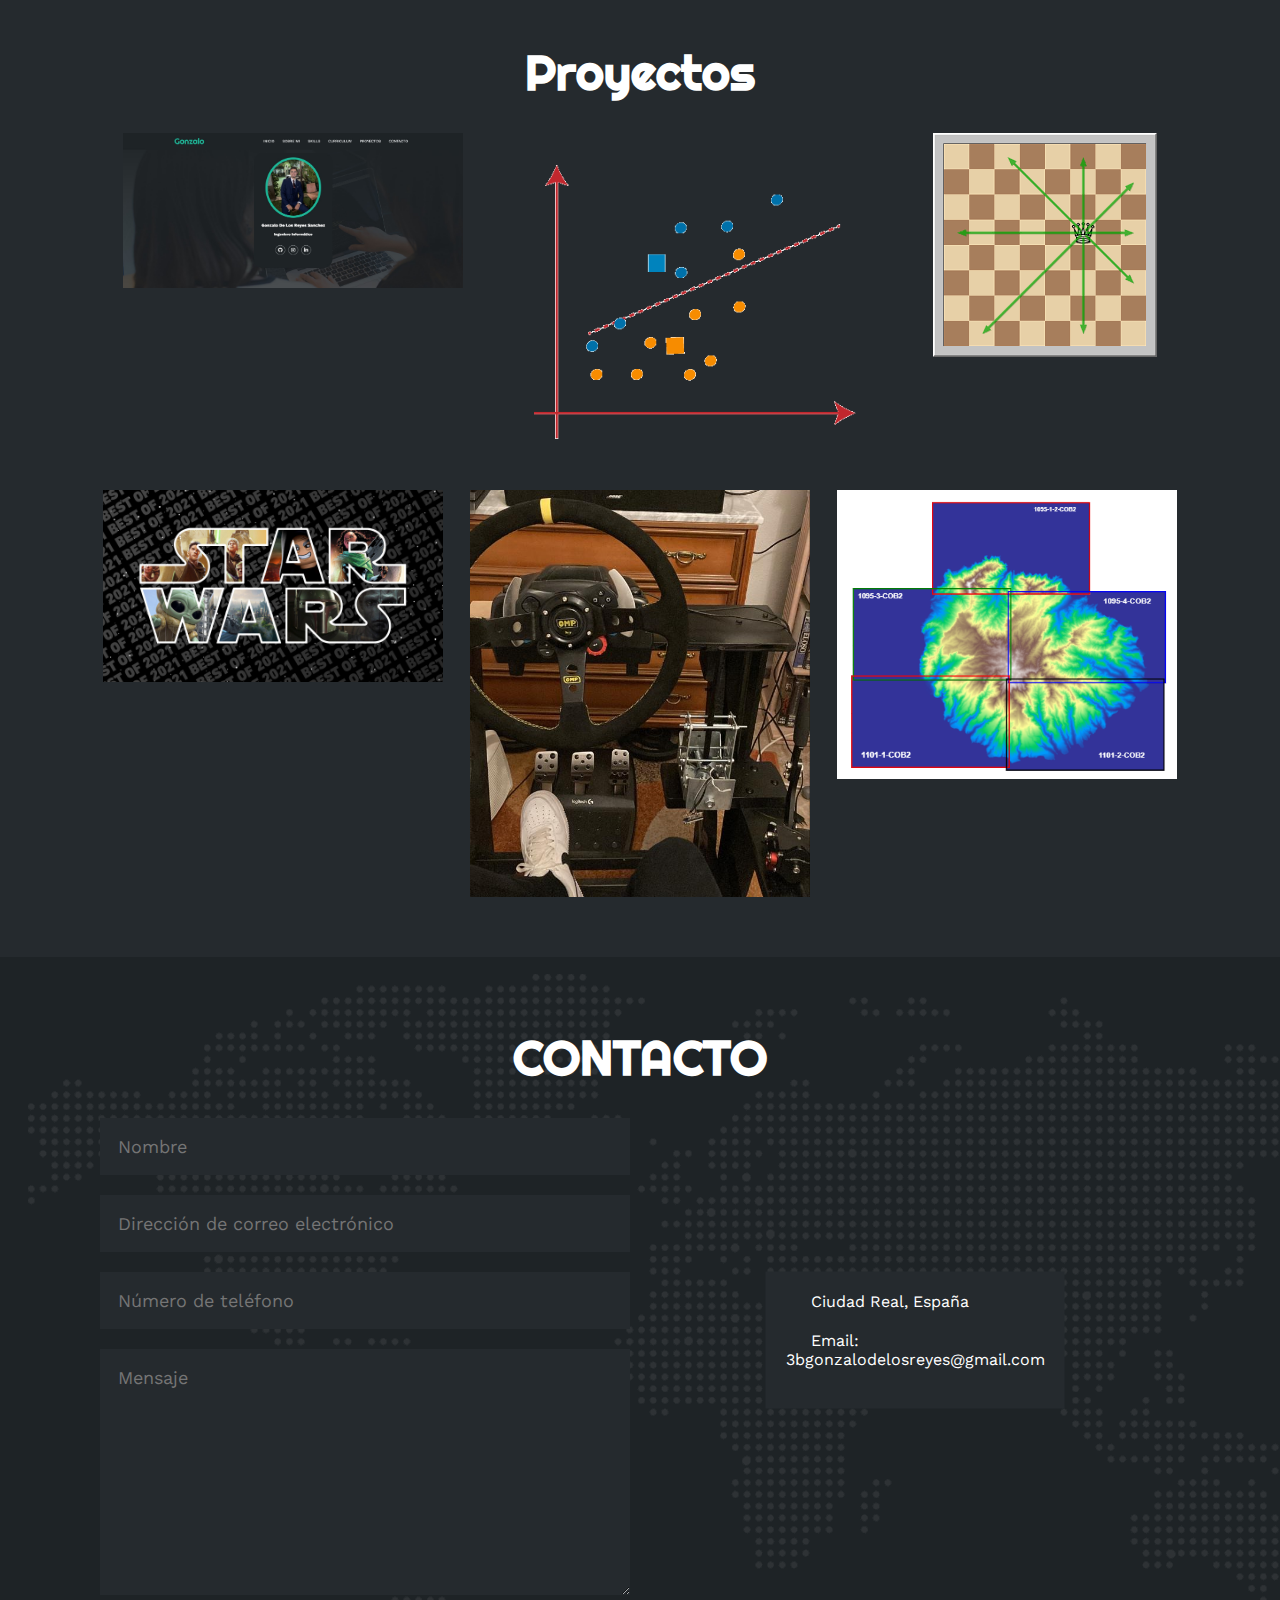
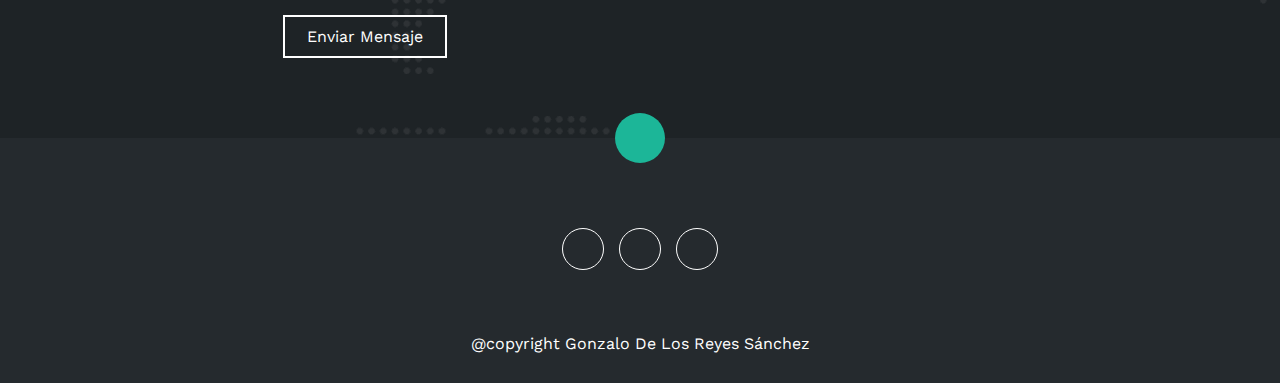
==== commit 73f9936d: "uploading robots.txt" ====
--- a/index.html
+++ b/index.html
@@ -67,8 +67,8 @@
         <div class="contenido-seccion">
             <h2>Sobre Mí</h2>
             <p><span>Hola, soy Gonzalo.</span> Soy un apasionado del mundo de la informática, me encantan los nuevos
-                retos. Actualmente soy estudiante de Ingeniería Informática, finalizando el último curso del grado en
-                Ciudad Real. Con
+                retos. Actualmente cursando el último curso de la Ingeniería Informática en la Escuela Superior de
+                Informática de la Universidad de Castilla-La Mancha. Con
                 muchas ganas de aprender y mejorar.</p>
 
             <div class="fila">
@@ -152,7 +152,7 @@
             <div class="fila">
                 <!-- Technical Skill -->
                 <div class="col">
-                    <h3>Technical Skills</h3>
+                    <h3>Soft Skills</h3>
                     <div class="skill">
                         <span>Java</span>
                         <div class="barra-skill">
@@ -204,7 +204,7 @@
                 </div>
                 <!-- Professional Skills -->
                 <div class="col">
-                    <h3>Professional Skills</h3>
+                    <h3>Hard Skills</h3>
                     <div class="skill">
                         <span>Efectividad</span>
                         <div class="barra-skill">
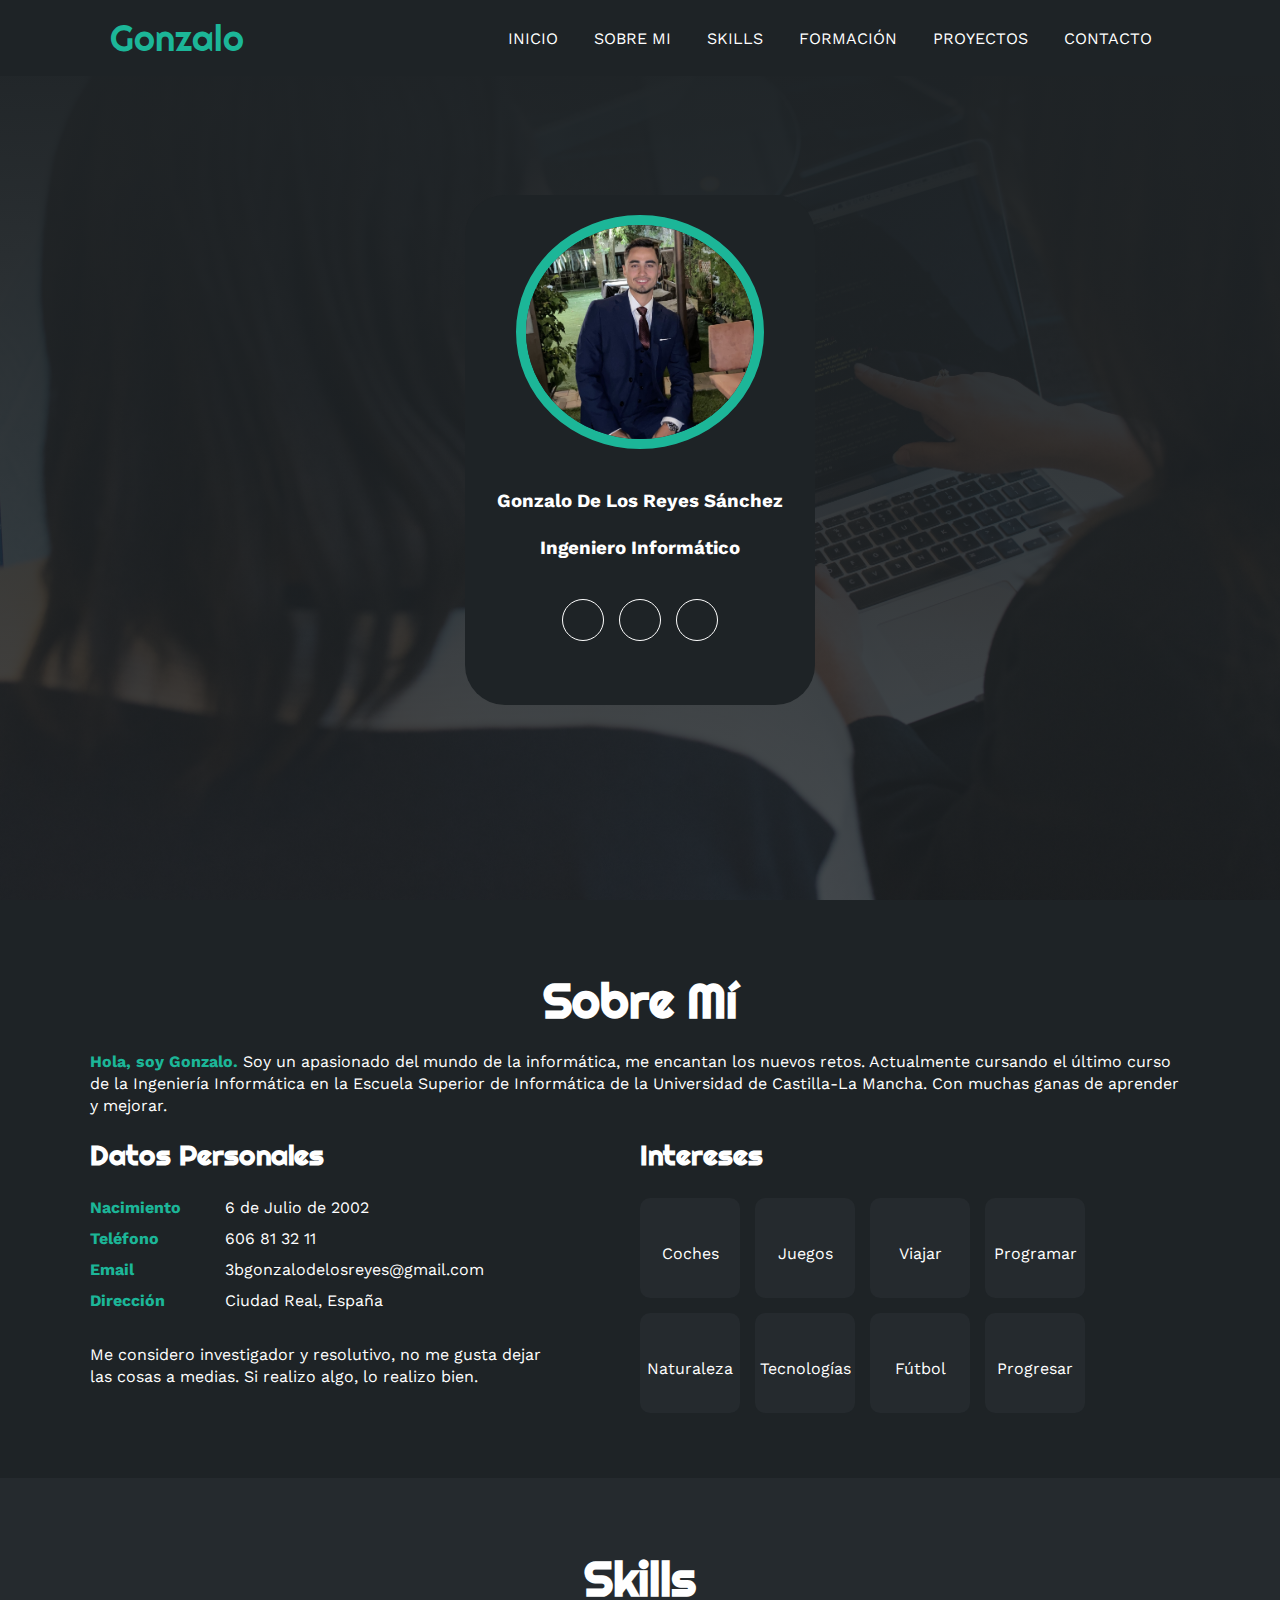
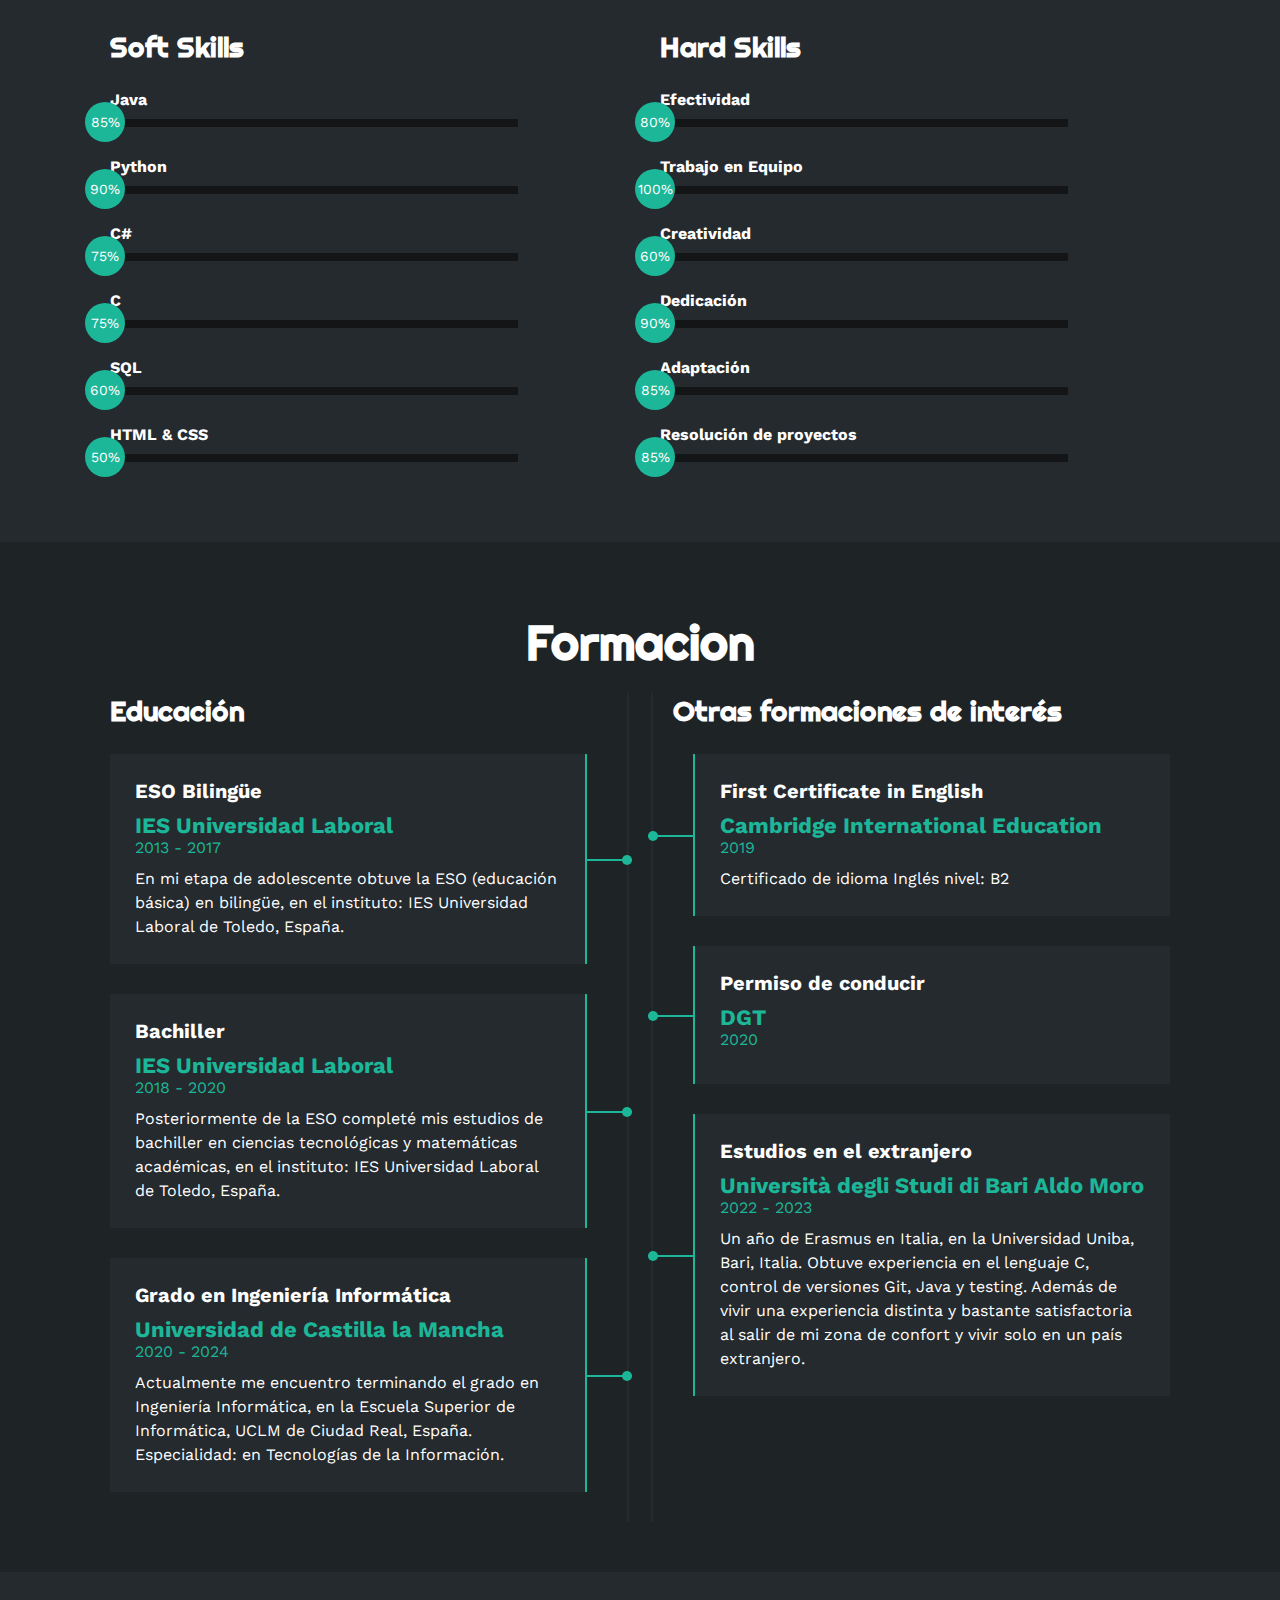
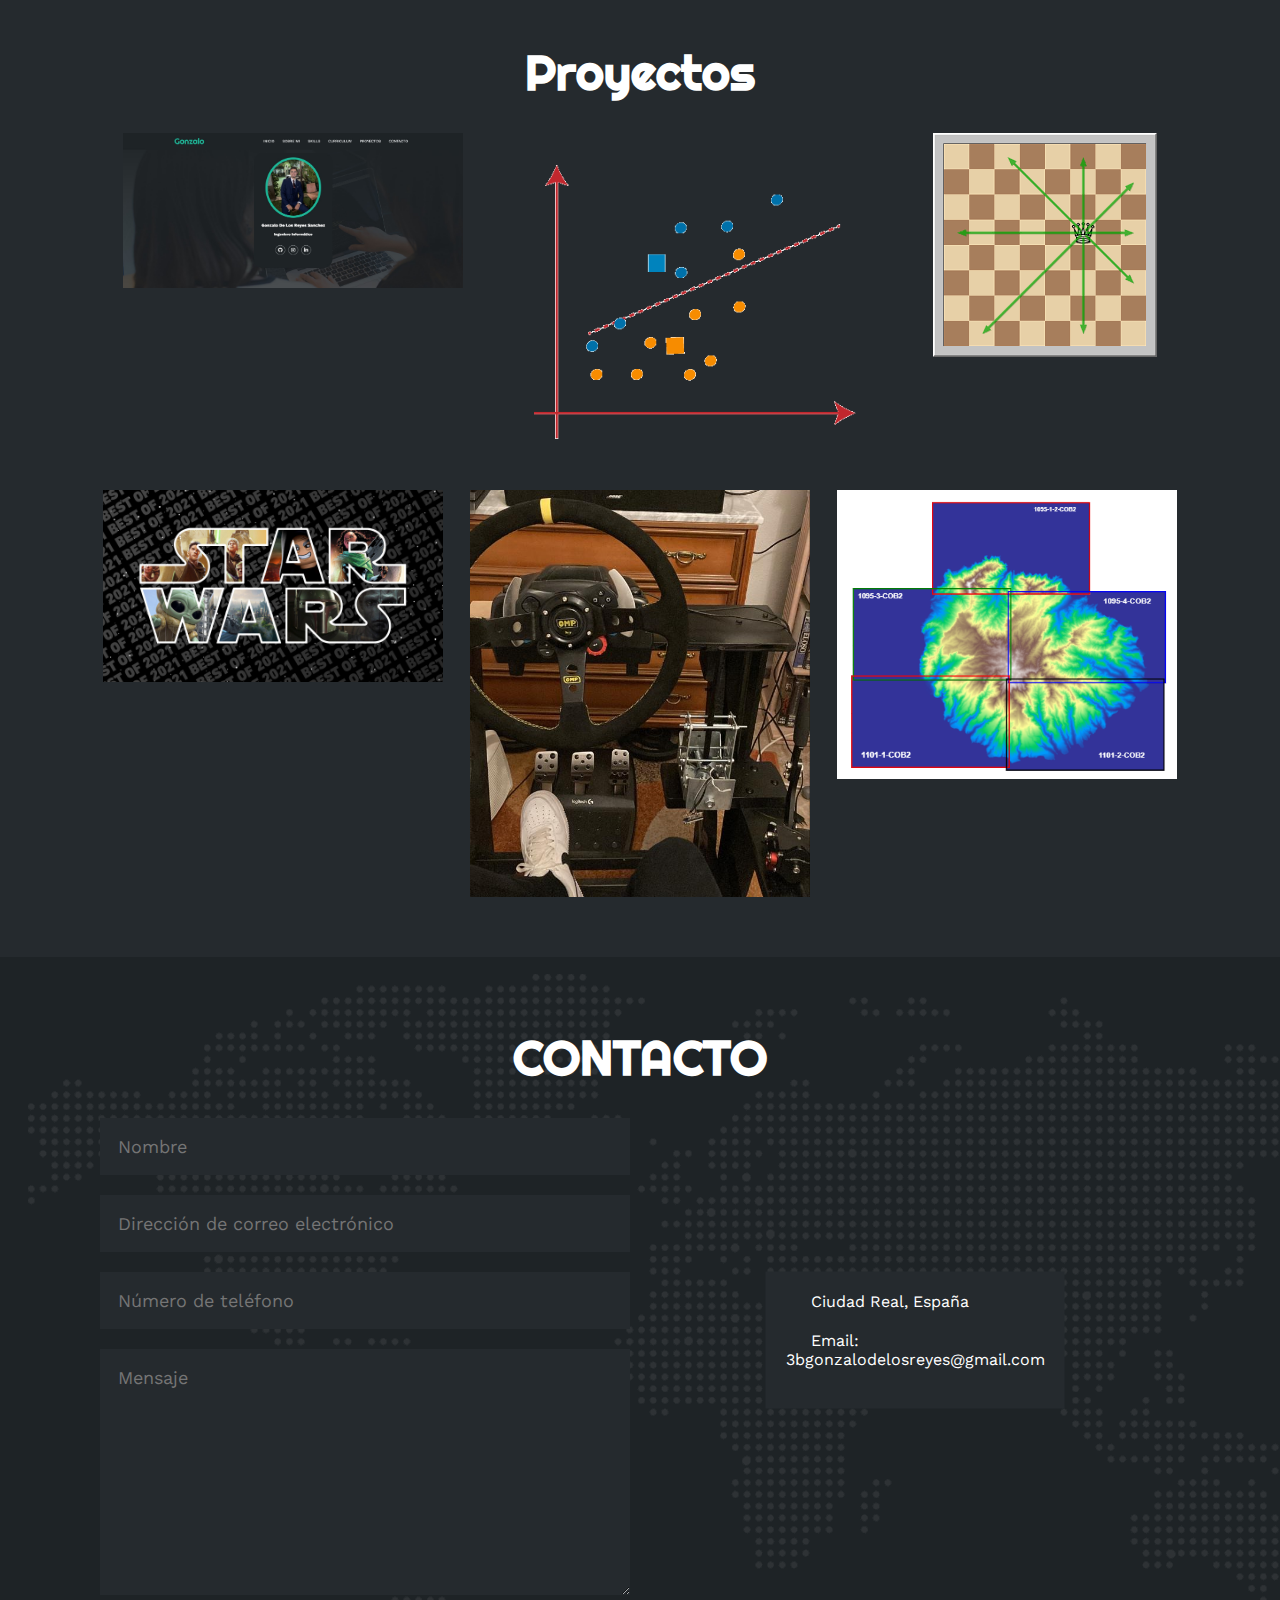
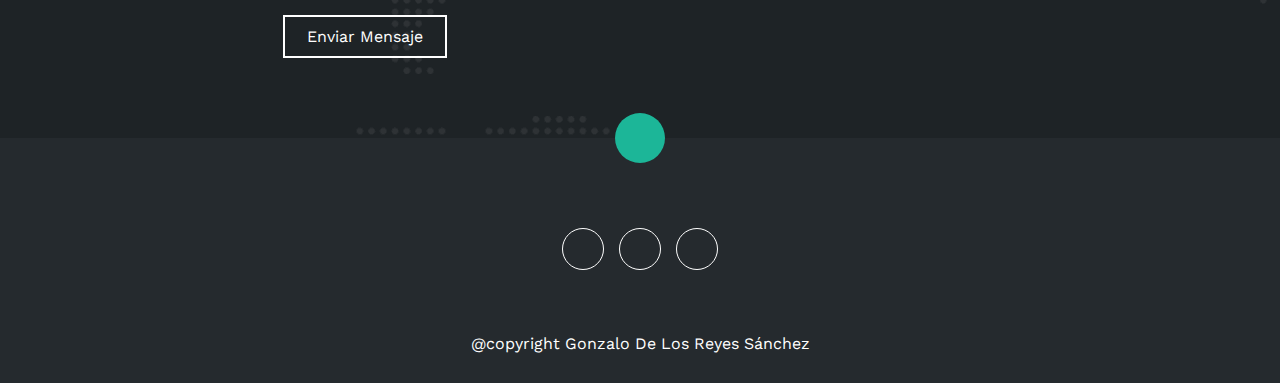
==== commit 36c6b9ba: "mejorando SEO" ====
--- a/index.html
+++ b/index.html
@@ -11,10 +11,10 @@
     <title>Web personal de Gonzalo De Los Reyes Sánchez</title>
     <meta name="description" content="Web personal a modo de curriculum de Gonzalo De Los Reyes Sánchez.">
     <meta name="keywords"
-        content="gonzalo,de los reyes, sanchez, gonzalo de los reyes, gonzalo de los reyes sanchez, gonzalo de los reyes sanchez uclm">
+        content="gonzalo, de los reyes, sánchez, gonzalo de los reyes, gonzalo de los reyes sanchez, gonzalo de los reyes sanchez uclm, formacion, universidad, informática, sobre, toledo, mancha, ciudad real, uclm, reyes sánchez, gonzalo de, sobre mi, proyectos, skills, curriculum">
     <meta name="author" content="Gonzalo De Los Reyes Sánchez">
     <meta name="copyright" content="Gonzalo De Los Reyes Sánchez">
-    <!--<meta name="robots" content="index, follow">-->
+    <meta name="robots" content="index, follow">
     <link rel="stylesheet" href="estilo.css">
     <link rel="icon" href="img/logo.jpg">
     <script src="https://code.jquery.com/jquery-3.6.4.min.js"></script>
@@ -48,12 +48,10 @@
     <section id="inicio" class="inicio">
         <div class="contenido-banner">
             <div class="contenedor-img">
-                <img src="img/Gonzalo.jpg" alt="">
-            </div>
-            <h3><br> Gonzalo De Los Reyes Sánchez
-            </h3>
-            <p><br></p>
-            <h4>Ingeniero Informático</h4>
+                <img src="img/Gonzalo.jpg" alt="Retrato de Gonzalo De Los Reyes Sánchez">
+            </div>
+            <h1><br> Gonzalo De Los Reyes Sánchez</h1>
+            <h2>Ingeniero Informático</h2>
             <div class="redes">
                 <a href="https://github.com/gonzalodlr"><i class="fa-brands fa-github"></i></a>
                 <a href="https://www.instagram.com/gonzalo.dlr"><i class="fa-brands fa-instagram"></i></a>
--- a/estilo.css
+++ b/estilo.css
@@ -88,13 +88,20 @@
   border-radius: 100%;
 }
 .inicio .contenido-banner h1 {
-  margin-top: 40px;
-  font-size: 42px;
-  font-family: "Righteous";
+  font-size: 1.17em;
+  margin-block-start: 1em;
+  margin-block-end: 1em;
+  margin-inline-start: 0px;
+  margin-inline-end: 0px;
+  font-weight: bold;
 }
 .inicio .contenido-banner h2 {
-  font-size: 15px;
-  font-weight: normal;
+  font-size: 1.17em;
+  display: block;
+  margin-block-start: 1.33em;
+  margin-inline-start: 0px;
+  margin-inline-end: 0px;
+  font-weight: bold;
 }
 .inicio .contenido-banner .redes a {
   color: #fff;
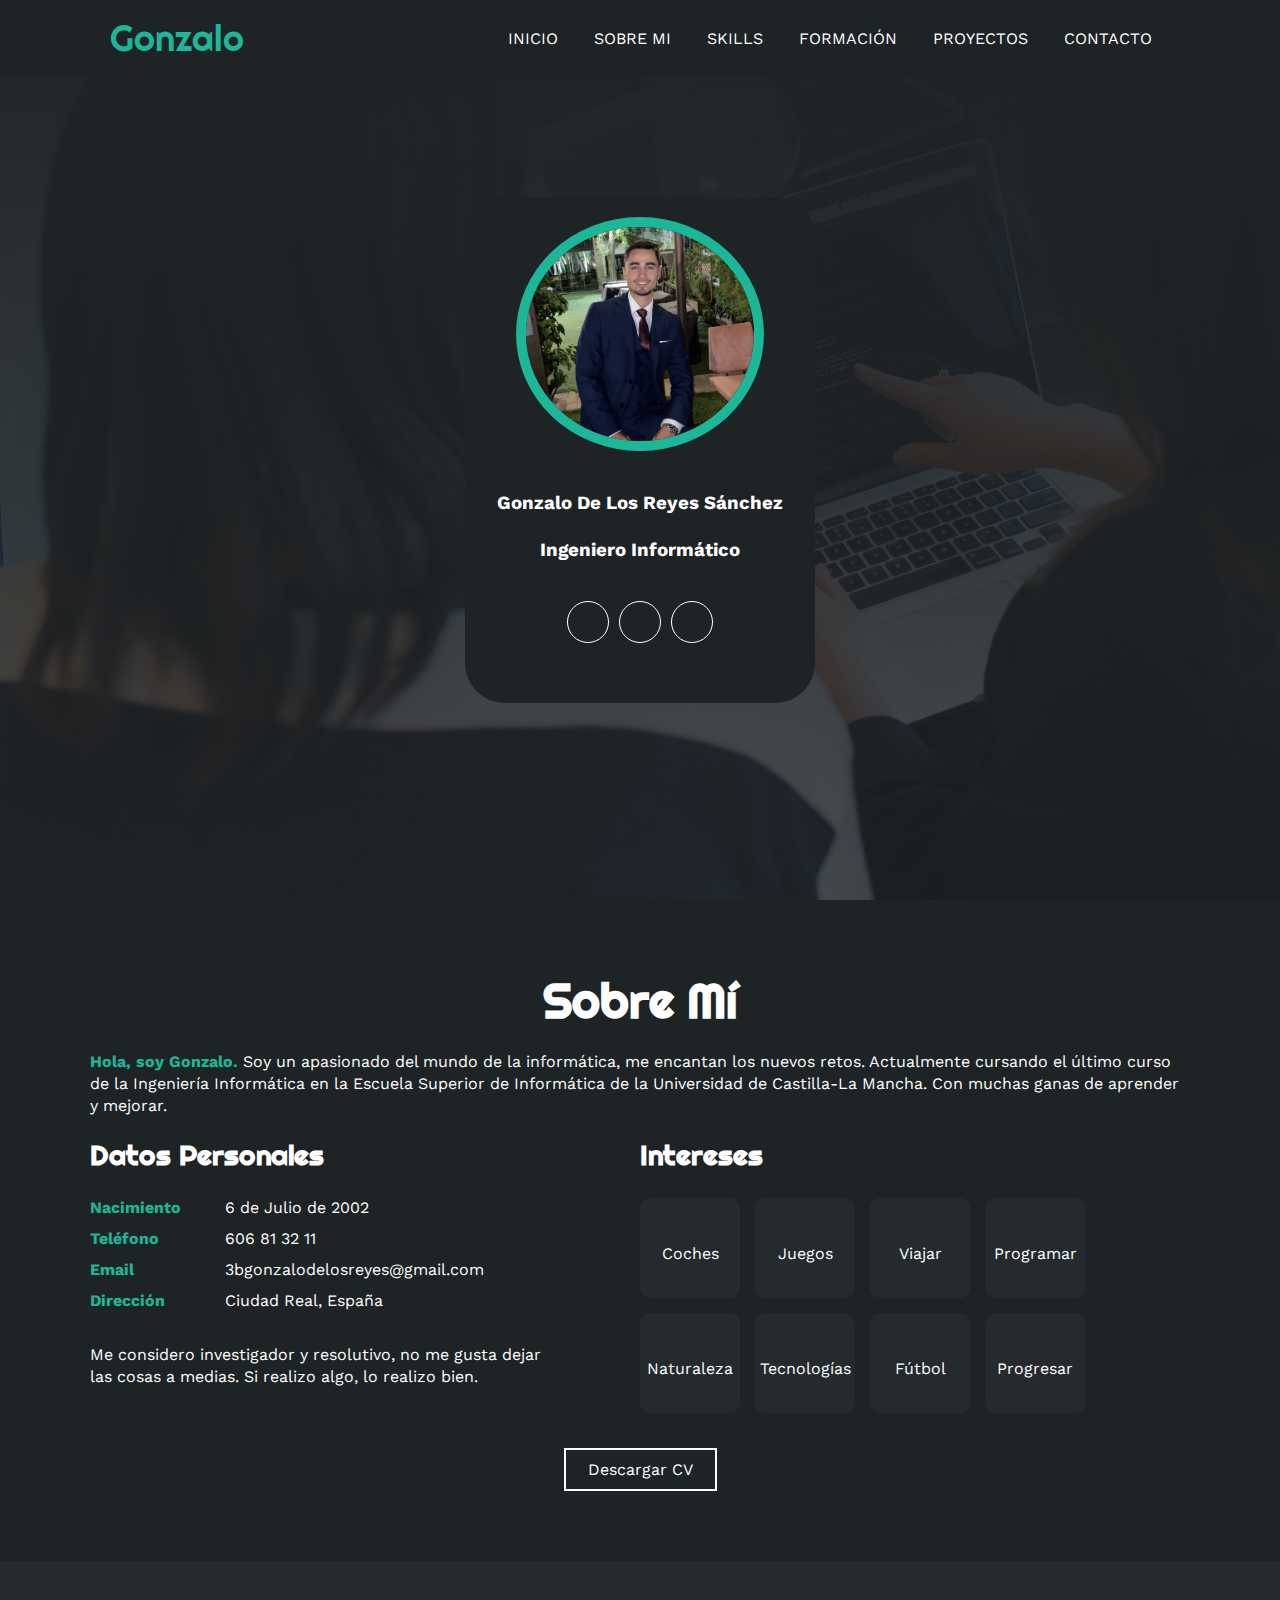
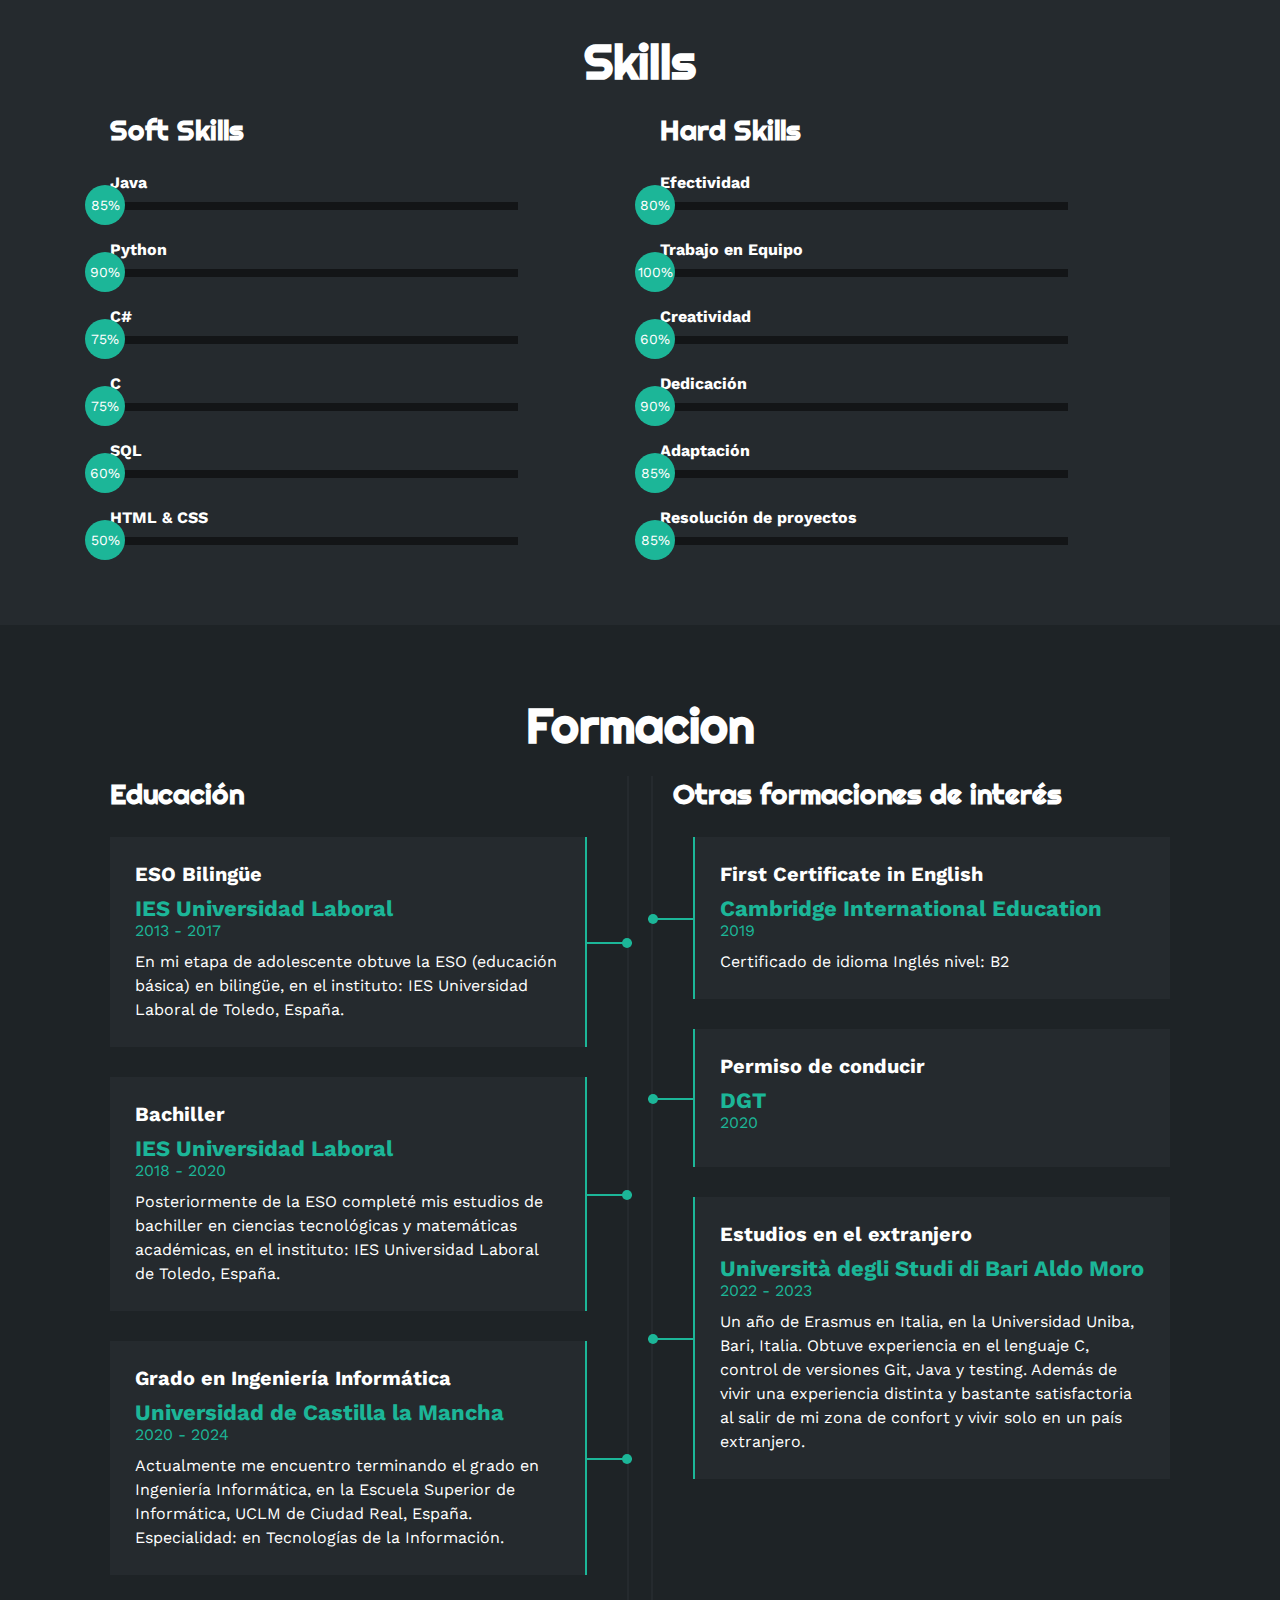
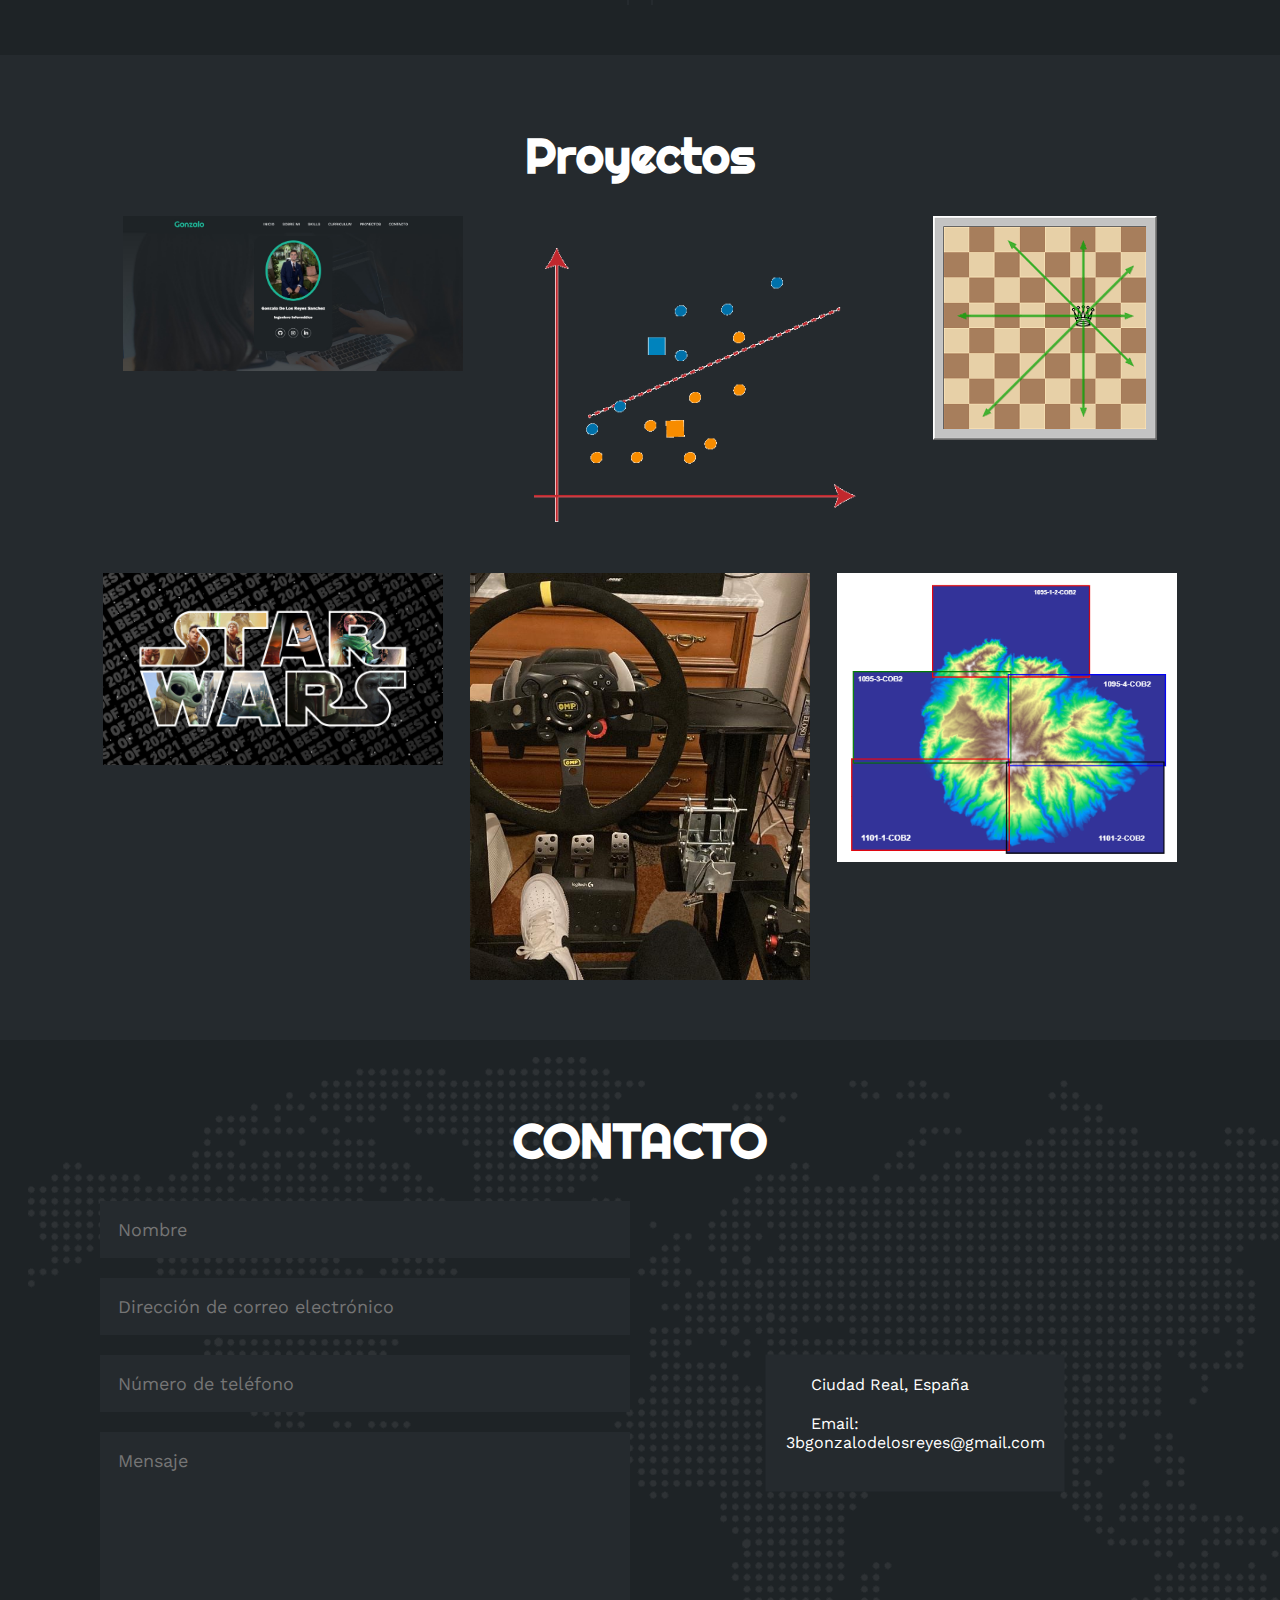
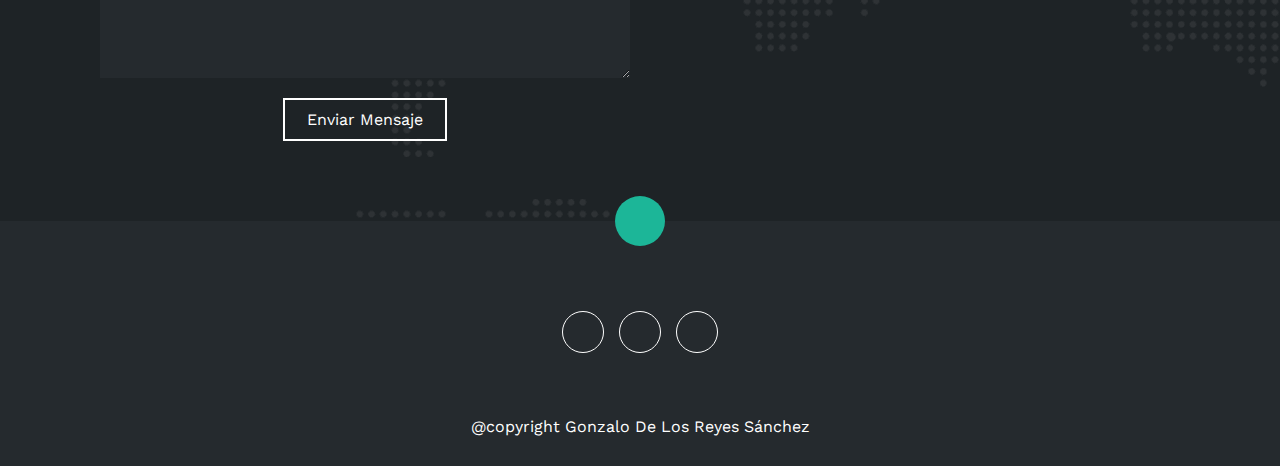
==== commit 0f28db56: "añadiendo cv, corrigiendo errores" ====
--- a/index.html
+++ b/index.html
@@ -53,9 +53,11 @@
             <h1><br> Gonzalo De Los Reyes Sánchez</h1>
             <h2>Ingeniero Informático</h2>
             <div class="redes">
-                <a href="https://github.com/gonzalodlr"><i class="fa-brands fa-github"></i></a>
-                <a href="https://www.instagram.com/gonzalo.dlr"><i class="fa-brands fa-instagram"></i></a>
-                <a href="https://www.linkedin.com/in/gonzalodlr/"><i class="fa-brands fa-linkedin-in"></i></a>
+                <a href="https://github.com/gonzalodlr" target="_blank"><i class="fa-brands fa-github"></i></a>
+                <a href="https://www.instagram.com/gonzalo.dlr" target="_blank"><i
+                        class="fa-brands fa-instagram"></i></a>
+                <a href="https://www.linkedin.com/in/gonzalodlr/" target="_blank"><i
+                        class="fa-brands fa-linkedin-in"></i></a>
             </div>
         </div>
     </section>
@@ -134,12 +136,10 @@
                     </div>
                 </div>
             </div>
-            <!-- 
-            <button>
+            <button onclick="abrirPDF()">
                 Descargar CV <i class="fa-solid fa-download"></i>
                 <span class="overlay"></span>
             </button>
-            -->
         </div>
     </section>
 
@@ -414,6 +414,7 @@
                         <button id="alerta" type="submit" class="submit"> Enviar Mensaje <i
                                 class="fa-solid fa-paper-plane"></i>
                         </button>
+
                         <input type="hidden" name="_captcha" value="true" />
                         <input type="hidden" name="_next" value="https://gonzalodlr.github.io">
                     </form>
@@ -448,9 +449,10 @@
             <i class="fa-solid fa-angles-up"></i>
         </a>
         <div class="redes">
-            <a href="https://github.com/gonzalodlr"><i class="fa-brands fa-github"></i></a>
-            <a href="https://www.instagram.com/gonzalo.dlr"><i class="fa-brands fa-instagram"></i></a>
-            <a href="https://www.linkedin.com/in/gonzalodlr/"><i class="fa-brands fa-linkedin-in"></i></a>
+            <a href="https://github.com/gonzalodlr" target="_blank"><i class="fa-brands fa-github"></i></a>
+            <a href="https://www.instagram.com/gonzalo.dlr" target="_blank"><i class="fa-brands fa-instagram"></i></a>
+            <a href="https://www.linkedin.com/in/gonzalodlr/" target="_blank"><i
+                    class="fa-brands fa-linkedin-in"></i></a>
         </div>
         <p>@copyright Gonzalo De Los Reyes Sánchez</p>
     </footer>
--- a/estilo.css
+++ b/estilo.css
@@ -57,7 +57,7 @@
   cursor: pointer;
   display: none;
 }
-/* SECCION I N I C I O */
+/* Seccion INICIO */
 .inicio {
   background: linear-gradient(
       to top,
@@ -72,6 +72,7 @@
   align-items: center;
 }
 .inicio .contenido-banner {
+  position: relative;
   padding: 20px;
   background-color: #1e2326;
   max-width: 350px;
@@ -102,6 +103,10 @@
   margin-inline-start: 0px;
   margin-inline-end: 0px;
   font-weight: bold;
+}
+.inicio .contenido-banner .redes {
+  display: flex;
+  justify-content: center;
 }
 .inicio .contenido-banner .redes a {
   color: #fff;
@@ -119,6 +124,8 @@
 .inicio .contenido-banner .redes a:hover {
   background-color: #1cb698;
 }
+
+/* Seccion SOBRE MI */
 .sobremi {
   background-color: #1e2326;
   color: #fff;
@@ -696,6 +703,8 @@
   display: inline-block;
   margin-right: 20px;
 }
+
+/* SECCION FOOTER */
 footer {
   background-color: #252a2e;
   color: #fff;
@@ -734,6 +743,9 @@
   line-height: 50px;
   font-size: 18px;
 }
+footer .redes a:hover {
+  background-color: #1cb698;
+}
 /* SECCION RESPONSIVE */
 @media screen and (max-width: 980px) {
   nav {
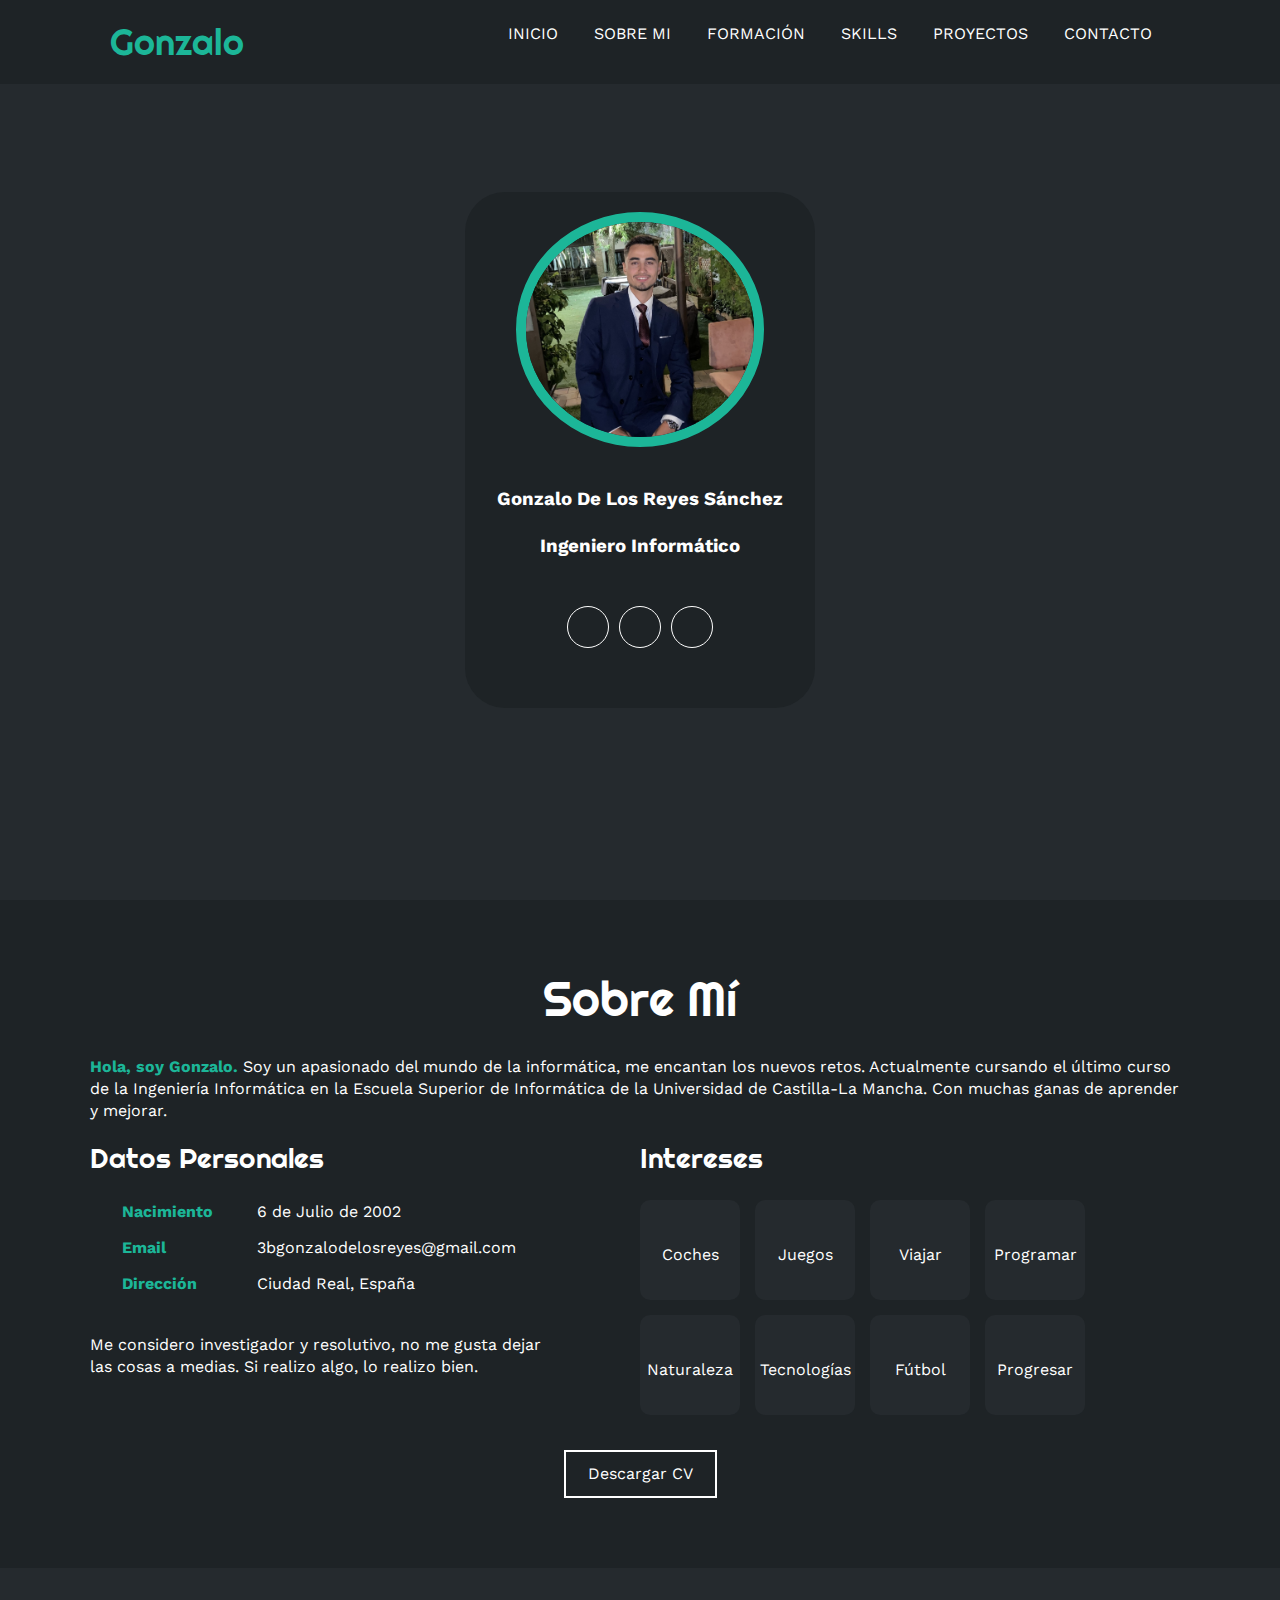
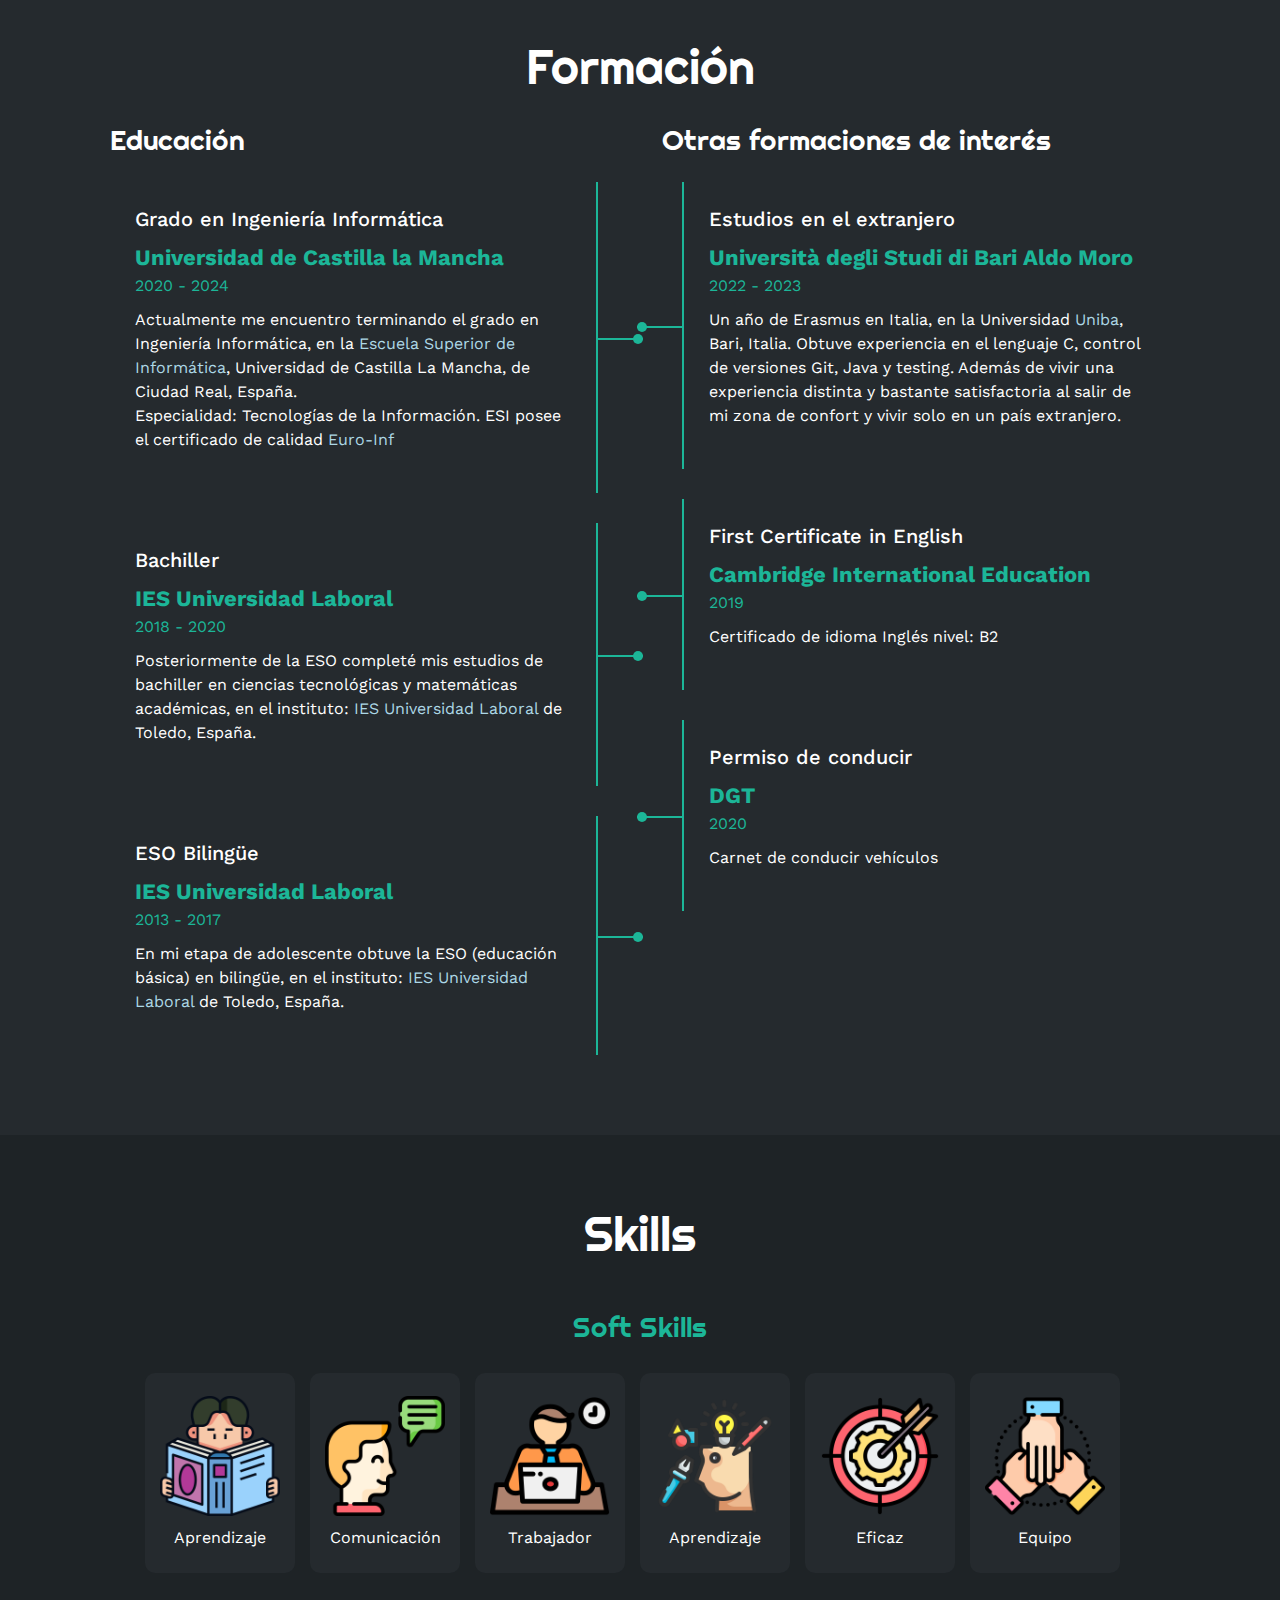
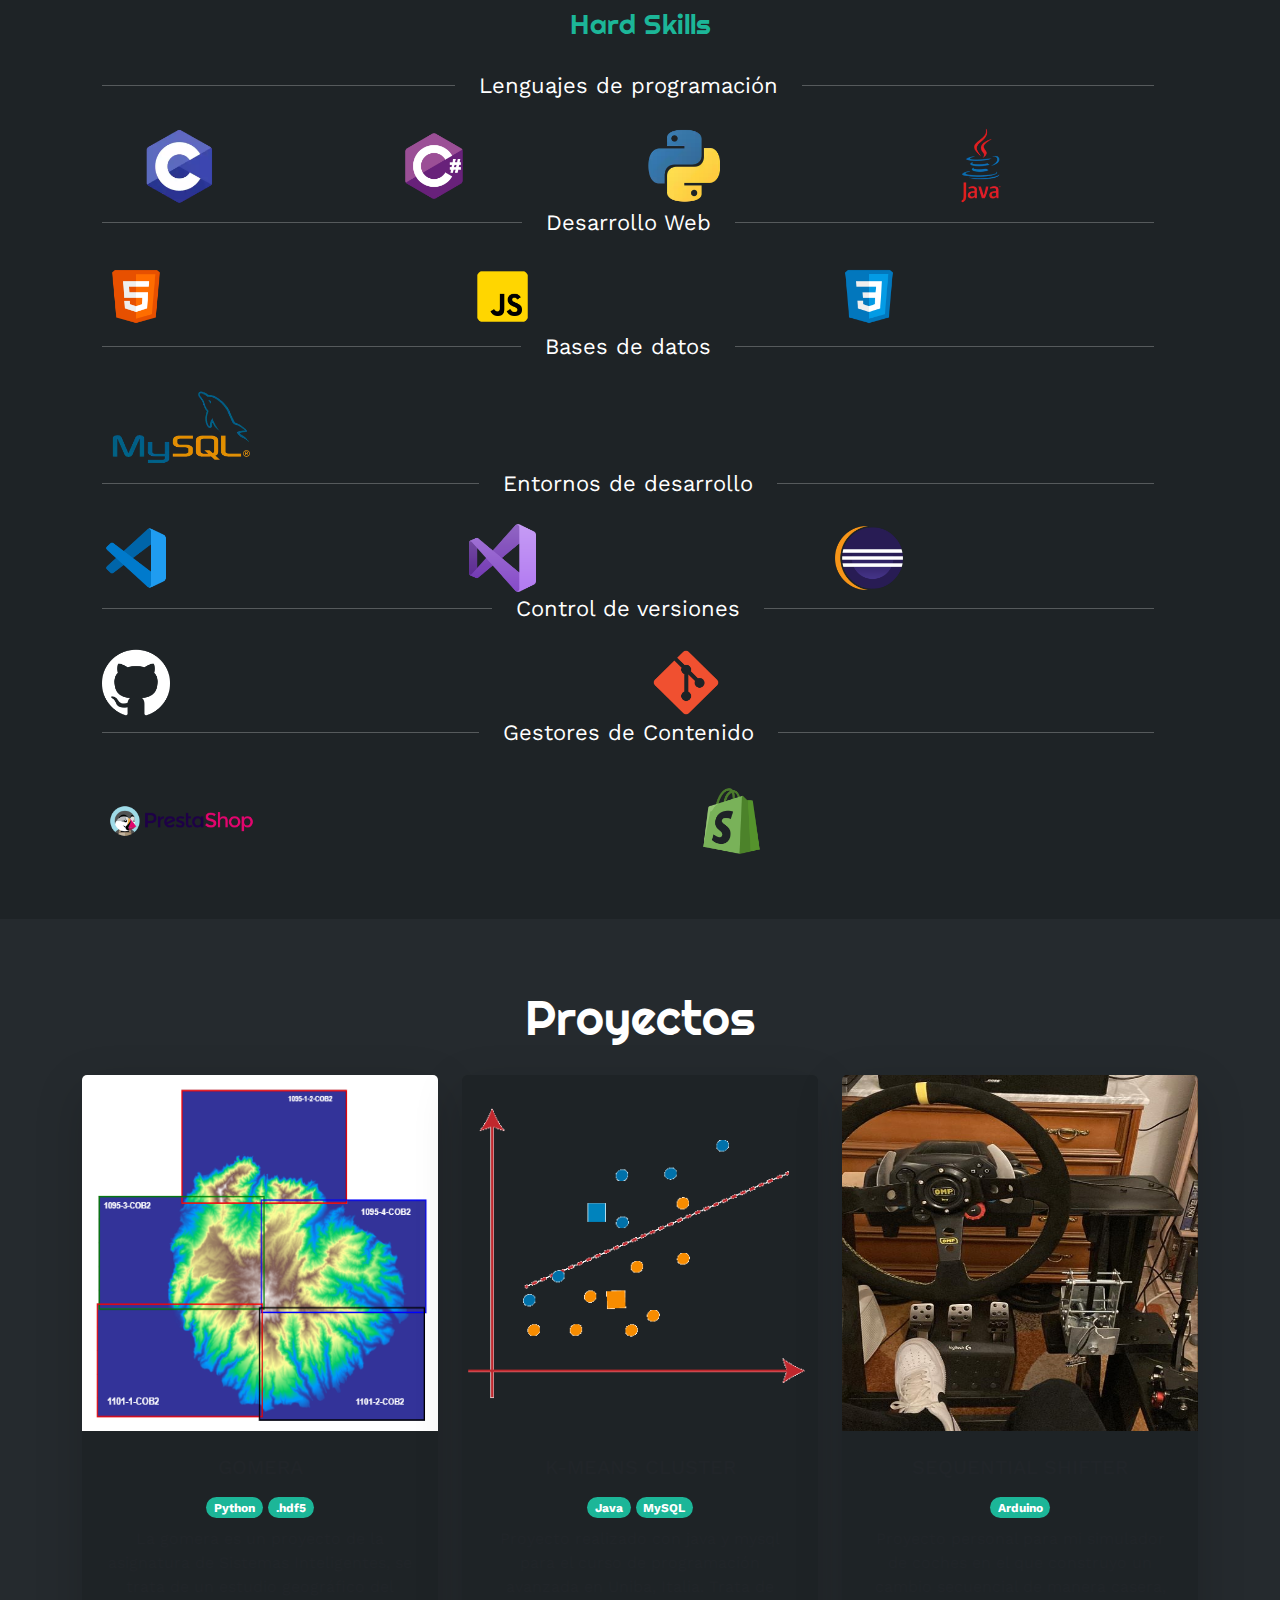
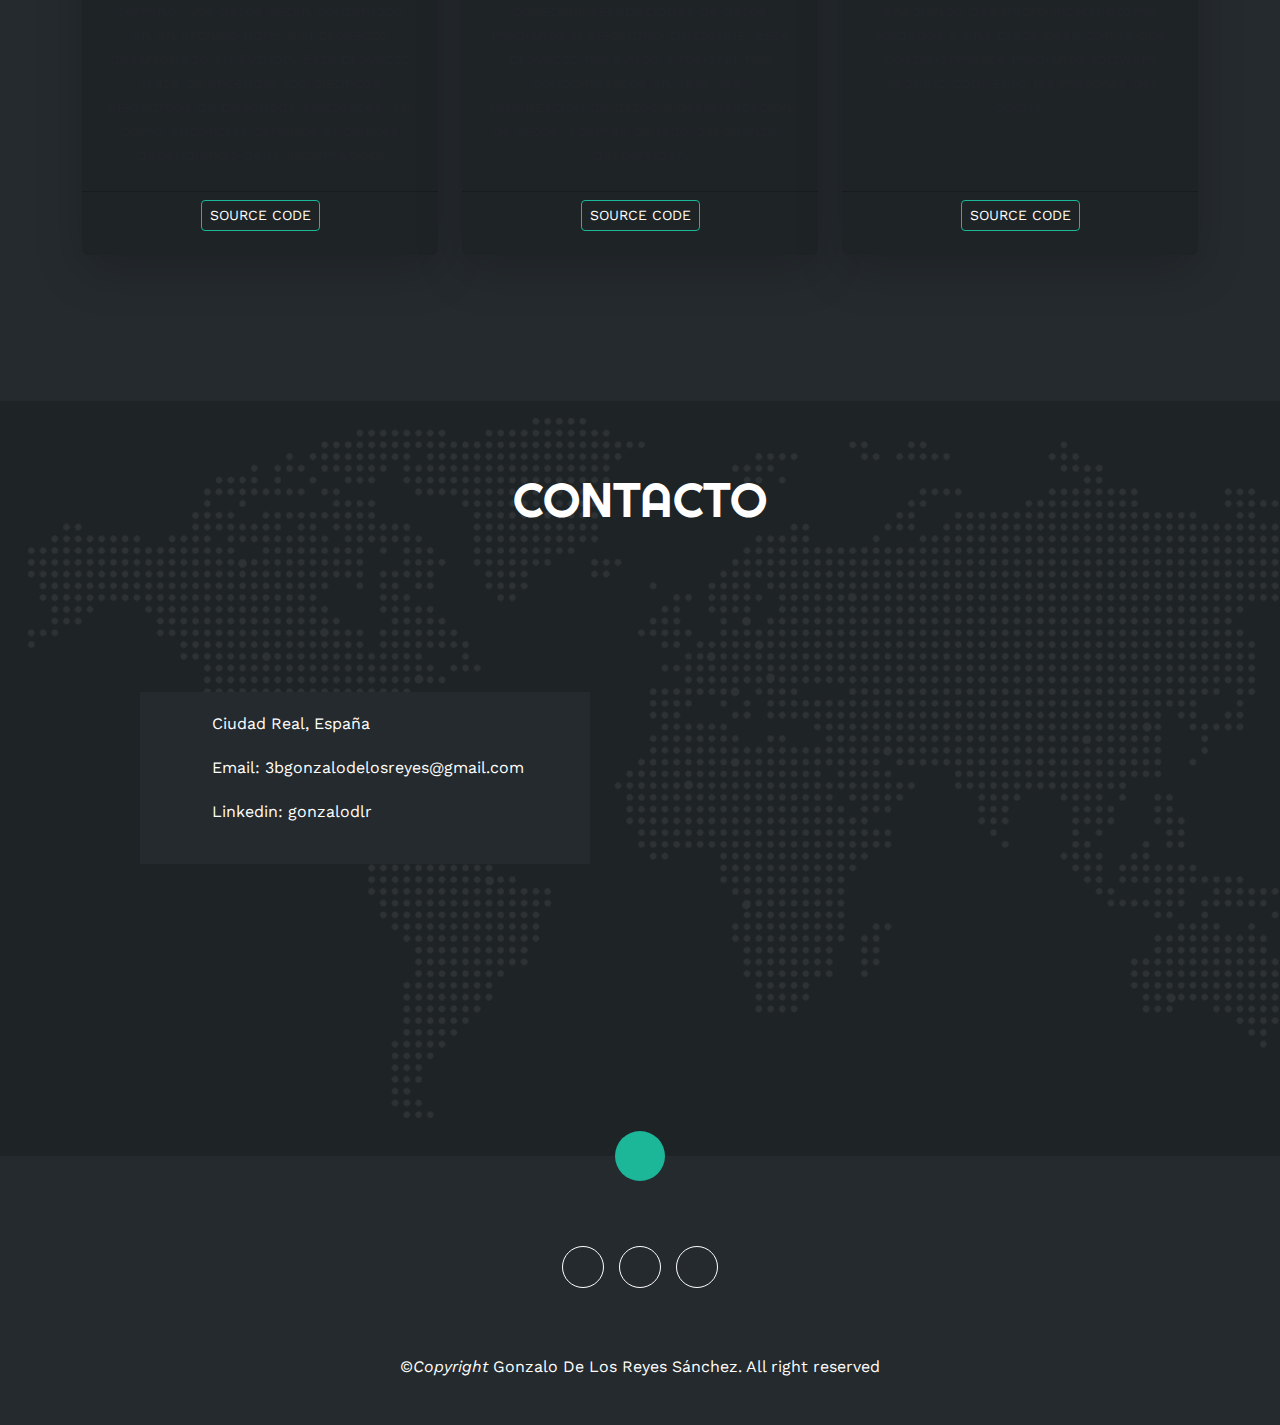
==== commit 4870bb4c: "Version 2" ====
--- a/index.html
+++ b/index.html
@@ -19,6 +19,8 @@
     <link rel="icon" href="img/logo.jpg">
     <script src="https://code.jquery.com/jquery-3.6.4.min.js"></script>
     <meta name="google-site-verification" content="GLmyTOE48KwHtlGjEFNf9qE-Ao0shySN9xillvWyElk" />
+    <link href="https://cdn.jsdelivr.net/npm/bootstrap@5.0.2/dist/css/bootstrap.min.css" rel="stylesheet">
+
 </head>
 
 <body>
@@ -32,9 +34,9 @@
                 <ul>
                     <li><a href="#inicio" onclick="seleccionar()">INICIO</a></li>
                     <li><a href="#sobremi" onclick="seleccionar()">SOBRE MI</a></li>
+                    <li><a href="#curriculum" onclick="seleccionar()">FORMACIÓN</a></li>
                     <li><a href="#skills" onclick="seleccionar()">SKILLS</a></li>
-                    <li><a href="#curriculum" onclick="seleccionar()">FORMACIÓN</a></li>
-                    <li><a href="#portfolio" onclick="seleccionar()">PROYECTOS</a></li>
+                    <li><a href="#projects" onclick="seleccionar()">PROYECTOS</a></li>
                     <li><a href="#contacto" onclick="seleccionar()">CONTACTO</a></li>
                 </ul>
             </nav>
@@ -79,10 +81,6 @@
                         <li>
                             <strong>Nacimiento</strong>
                             6 de Julio de 2002
-                        </li>
-                        <li>
-                            <strong>Teléfono</strong>
-                            606 81 32 11
                         </li>
                         <li>
                             <strong>Email</strong>
@@ -103,6 +101,7 @@
                     <div class="contenedor-intereses">
                         <div class="interes">
                             <i class="fa-solid fa-car"></i>
+                            <!--<img src="img/skills/java.webp" alt="java">-->
                             <span>Coches</span>
                         </div>
                         <div class="interes">
@@ -143,133 +142,25 @@
         </div>
     </section>
 
-    <!-- SECCION SKILLS -->
-    <section class="skills" id="skills">
-        <div class="contenido-seccion">
-            <h2>Skills</h2>
-            <div class="fila">
-                <!-- Technical Skill -->
-                <div class="col">
-                    <h3>Soft Skills</h3>
-                    <div class="skill">
-                        <span>Java</span>
-                        <div class="barra-skill">
-                            <div class="progreso">
-                                <span>85%</span>
-                            </div>
-                        </div>
-                    </div>
-                    <div class="skill">
-                        <span>Python</span>
-                        <div class="barra-skill">
-                            <div class="progreso">
-                                <span>90%</span>
-                            </div>
-                        </div>
-                    </div>
-                    <div class="skill">
-                        <span>C#</span>
-                        <div class="barra-skill">
-                            <div class="progreso">
-                                <span>75%</span>
-                            </div>
-                        </div>
-                    </div>
-                    <div class="skill">
-                        <span>C</span>
-                        <div class="barra-skill">
-                            <div class="progreso">
-                                <span>75%</span>
-                            </div>
-                        </div>
-                    </div>
-                    <div class="skill">
-                        <span>SQL</span>
-                        <div class="barra-skill">
-                            <div class="progreso">
-                                <span>60%</span>
-                            </div>
-                        </div>
-                    </div>
-                    <div class="skill">
-                        <span>HTML & CSS</span>
-                        <div class="barra-skill">
-                            <div class="progreso">
-                                <span>50%</span>
-                            </div>
-                        </div>
-                    </div>
-                </div>
-                <!-- Professional Skills -->
-                <div class="col">
-                    <h3>Hard Skills</h3>
-                    <div class="skill">
-                        <span>Efectividad</span>
-                        <div class="barra-skill">
-                            <div class="progreso">
-                                <span>80%</span>
-                            </div>
-                        </div>
-                    </div>
-                    <div class="skill">
-                        <span>Trabajo en Equipo</span>
-                        <div class="barra-skill">
-                            <div class="progreso">
-                                <span>100%</span>
-                            </div>
-                        </div>
-                    </div>
-                    <div class="skill">
-                        <span>Creatividad</span>
-                        <div class="barra-skill">
-                            <div class="progreso">
-                                <span>60%</span>
-                            </div>
-                        </div>
-                    </div>
-                    <div class="skill">
-                        <span>Dedicación</span>
-                        <div class="barra-skill">
-                            <div class="progreso">
-                                <span>90%</span>
-                            </div>
-                        </div>
-                    </div>
-                    <div class="skill">
-                        <span>Adaptación</span>
-                        <div class="barra-skill">
-                            <div class="progreso">
-                                <span>85%</span>
-                            </div>
-                        </div>
-                    </div>
-                    <div class="skill">
-                        <span>Resolución de proyectos</span>
-                        <div class="barra-skill">
-                            <div class="progreso">
-                                <span>85%</span>
-                            </div>
-                        </div>
-                    </div>
-                </div>
-            </div>
-        </div>
-    </section>
-
     <!-- SECCION CURRICULUM -->
     <section id="curriculum" class="curriculum">
         <div class="contenido-seccion">
-            <h2>Formacion</h2>
+            <h2>Formación</h2>
             <div class="fila">
                 <div class="col izquierda">
                     <h3>Educación</h3>
                     <div class="item izq">
-                        <h4>ESO Bilingüe</h4>
-                        <span class="casa">IES Universidad Laboral</span>
-                        <span class="fecha">2013 - 2017</span>
-                        <p>En mi etapa de adolescente obtuve la ESO (educación básica) en bilingüe, en el instituto: IES
-                            Universidad
-                            Laboral de Toledo, España.</p>
+                        <h4>Grado en Ingeniería Informática</h4>
+                        <span class="casa">Universidad de Castilla la Mancha</span>
+                        <span class="fecha">2020 - 2024</span>
+                        <p>Actualmente me encuentro terminando el grado en Ingeniería Informática, en la <a
+                                href="https://esi.uclm.es/" target="_blank">Escuela
+                                Superior de Informática</a>, Universidad de Castilla La Mancha, de Ciudad Real, España.
+                            <br>Especialidad: Tecnologías de la Información.
+                            ESI posee el certificado de calidad <a
+                                href="https://esi.uclm.es/index.php/sello-de-calidad-euro-inf/"
+                                target="_blank">Euro-Inf</a>
+                        </p>
                         <div class="conectori">
                             <div class="circuloi"></div>
                         </div>
@@ -279,20 +170,22 @@
                         <span class="casa">IES Universidad Laboral</span>
                         <span class="fecha">2018 - 2020</span>
                         <p>Posteriormente de la ESO completé mis estudios de bachiller en ciencias tecnológicas y
-                            matemáticas académicas, en el instituto: IES Universidad
-                            Laboral de Toledo, España.</p>
+                            matemáticas académicas, en el instituto: <a href="https://www.ulaboral.org/"
+                                target="_blank">IES
+                                Universidad
+                                Laboral</a> de Toledo, España.</p>
                         <div class="conectori">
                             <div class="circuloi"></div>
                         </div>
                     </div>
                     <div class="item izq">
-                        <h4>Grado en Ingeniería Informática</h4>
-                        <span class="casa">Universidad de Castilla la Mancha</span>
-                        <span class="fecha">2020 - 2024</span>
-                        <p>Actualmente me encuentro terminando el grado en Ingeniería Informática, en la Escuela
-                            Superior de Informática, UCLM de Ciudad Real, España.
-                            <br>Especialidad: en Tecnologías de la Información.
-                        </p>
+                        <h4>ESO Bilingüe</h4>
+                        <span class="casa">IES Universidad Laboral</span>
+                        <span class="fecha">2013 - 2017</span>
+                        <p>En mi etapa de adolescente obtuve la ESO (educación básica) en bilingüe, en el instituto: <a
+                                href="https://www.ulaboral.org/" target="_blank">IES
+                                Universidad
+                                Laboral</a> de Toledo, España.</p>
                         <div class="conectori">
                             <div class="circuloi"></div>
                         </div>
@@ -301,6 +194,20 @@
 
                 <div class="col derecha">
                     <h3>Otras formaciones de interés</h3>
+                    <div class="item der">
+                        <h4>Estudios en el extranjero</h4>
+                        <span class="casa">Università degli Studi di Bari Aldo Moro</span>
+                        <span class="fecha">2022 - 2023</span>
+                        <p>Un año de Erasmus en Italia, en la Universidad <a href="https://www.uniba.it/it"
+                                target="_blank">Uniba</a>, Bari, Italia. Obtuve experiencia en el
+                            lenguaje C, control de versiones Git, Java y testing. Además de vivir una
+                            experiencia
+                            distinta y bastante satisfactoria al salir de mi zona de confort y vivir solo en un país
+                            extranjero. </p>
+                        <div class="conectord">
+                            <div class="circulod"></div>
+                        </div>
+                    </div>
                     <div class="item der">
                         <h4>First Certificate in English</h4>
                         <span class="casa">Cambridge International Education</span>
@@ -314,83 +221,284 @@
                         <h4>Permiso de conducir</h4>
                         <span class="casa">DGT</span>
                         <span class="fecha">2020</span>
-                        <p></p>
+                        <p>Carnet de conducir vehículos</p>
                         <div class="conectord">
                             <div class="circulod"></div>
                         </div>
                     </div>
-                    <div class="item der">
-                        <h4>Estudios en el extranjero</h4>
-                        <span class="casa">Università degli Studi di Bari Aldo Moro</span>
-                        <span class="fecha">2022 - 2023</span>
-                        <p>Un año de Erasmus en Italia, en la Universidad Uniba, Bari, Italia. Obtuve experiencia en el
-                            lenguaje C, control de versiones Git, Java y testing. Además de vivir una
-                            experiencia
-                            distinta y bastante satisfactoria al salir de mi zona de confort y vivir solo en un país
-                            extranjero. </p>
-                        <div class="conectord">
-                            <div class="circulod"></div>
-                        </div>
-                    </div>
                 </div>
             </div>
         </div>
     </section>
 
-    <!-- SECCION PORTFOLIO -->
-    <section id="portfolio" class="portfolio">
+    <!-- SECCION SKILLS -->
+    <section class="skills" id="skills">
+        <div class="contenido-seccion">
+            <h2>Skills</h2>
+            <h3>Soft Skills</h3>
+            <div class="fila">
+                <!-- Soft Skills -->
+                <div class="contenedor-softskills">
+                    <div class="aptitud">
+                        <img src="img/aptitudes/aprendizaje.png" alt="aprendizaje">
+                        <span>Aprendizaje</span>
+                    </div>
+                    <div class="aptitud">
+                        <img src="img/aptitudes/comunicacion.png" alt="comunicacion">
+                        <span>Comunicación</span>
+                    </div>
+                    <div class="aptitud">
+                        <img src="img/aptitudes/trabajador.png" alt="trabajador">
+                        <span>Trabajador</span>
+                    </div>
+                    <div class="aptitud">
+                        <img src="img/aptitudes/creatividad.png" alt="aprendizaje">
+                        <span>Aprendizaje</span>
+                    </div>
+                    <div class="aptitud">
+                        <img src="img/aptitudes/efectividad.png" alt="eficaz">
+                        <span>Eficaz</span>
+                    </div>
+                    <div class="aptitud">
+                        <img src="img/aptitudes/equipo.png" alt="equipo">
+                        <span>Equipo</span>
+                    </div>
+                </div>
+            </div>
+            <h3>Hard Skills</h3>
+            <!-- <div class="fila">
+                - Technical Skill 
+                <div class="col">
+                    <h4>Lenguajes de Programación</h4>
+                    <div class="contenedor-aptitudes">
+                        <div class="aptitudes">
+                            <img src="img/skills/java.webp" alt="java">
+                            <span>Java</span>
+                        </div>
+                        <div class="aptitudes">
+                            <img src="img/skills/python.webp" alt="python">
+                            <span>Python</span>
+                        </div>
+                        <div class="aptitudes">
+                            <img src="img/skills/csharp.png" alt="csharp" class="img2">
+                            <span>C#</span>
+                        </div>
+                        <div class="aptitudes">
+                            <img src="img/skills/c.webp" alt="c">
+                            <span>C</span>
+                        </div>
+                    </div>
+
+                </div>
+            </div>
+            -->
+            <div class="container">
+                <div class="row align-items-center">
+                    <div class="row">
+                        <div class="col">
+                            <hr>
+                        </div>
+                        <div class="col-auto" style="font-size:22px">Lenguajes de programación</div>
+                        <div class="col">
+                            <hr>
+                            <br>
+                        </div>
+                    </div>
+
+                    <div class="col-lg-2 col-4 me-auto clients-item-height">
+                        <img src="img/skills/c.webp" class="clients-image img-fluid" title="Lenguaje C"
+                            alt="icono lenguaje C">
+                    </div>
+                    <div class="col-lg-1 col-4 me-auto clients-item-height">
+                        <img src="img/skills/csharp.png" class="clients-image img-fluid" title="Lenguaje csharp"
+                            alt="icono lenguaje csharp">
+                    </div>
+                    <div class="col-lg-2 col-4 me-auto clients-item-height">
+                        <img src="img/skills/python.webp" class="clients-image img-fluid" title="Lenguaje Python"
+                            alt="icono lenguaje Python">
+                    </div>
+                    <div class="col-lg-2 col-4 me-auto clients-item-height">
+                        <img src="img/skills/java.webp" class="clients-image img-fluid rounded-circle"
+                            title="Lenguaje Java" alt="icono lenguaje Java">
+                    </div>
+
+                    <div class="row">
+                        <div class="col">
+                            <hr>
+                        </div>
+                        <div class="col-auto" style="font-size:22px">Desarrollo Web</div>
+                        <div class="col">
+                            <hr>
+                            <br>
+                        </div>
+                    </div>
+                    <div class="col-lg-1 col-4 me-auto clients-item-height">
+                        <img src="img/skills/htmlicon.png" class="clients-image img-fluid rounded-circle"
+                            title="Lenguaje HTML" alt="icono lenguaje HTML">
+                    </div>
+                    <div class="col-lg-1 col-4 me-auto clients-item-height">
+                        <img src="img/skills/js.png" class="clients-image img-fluid rounded-circle"
+                            title="Lenguaje JavaScript" alt="icono lenguaje JavaScript">
+                    </div>
+                    <div class="col-lg-1 col-4 me-auto clients-item-height">
+                        <img src="img/skills/css.png" class="clients-image img-fluid rounded-circle"
+                            title="Lenguaje CSS" alt="icono lenguaje CSS">
+                    </div>
+
+                    <div class="row">
+                        <div class="col">
+                            <hr>
+                        </div>
+                        <div class="col-auto" style="font-size:22px">Bases de datos</div>
+                        <div class="col">
+                            <hr>
+                            <br>
+                        </div>
+                    </div>
+                    <div class="col-lg-2 col-4 me-auto clients-item-height">
+                        <img src="img/skills/mySQL.webp" class="clients-image img-fluid" alt="icono MySQL">
+                    </div>
+
+                    <div class="row">
+                        <div class="col">
+                            <hr>
+                        </div>
+                        <div class="col-auto" style="font-size:22px">Entornos de desarrollo</div>
+                        <div class="col">
+                            <hr>
+                            <br>
+                        </div>
+                    </div>
+                    <div class="col-lg-1 col-4 me-auto clients-item-height">
+                        <img src="img/skills/vscode.webp" class="clients-image img-fluid" title="Visual Studio Code"
+                            alt="icono VS Code">
+                    </div>
+
+                    <div class="col-lg-1 col-4 me-auto clients-item-height">
+                        <img src="img/skills/visualstudio.webp" class="clients-image img-fluid" title="Visual Studio"
+                            alt="icono Visual Studio">
+                    </div>
+                    <div class="col-lg-1 col-4 me-auto clients-item-height">
+                        <img src="img/skills/eclipse.webp" class="clients-image img-fluid" title="Eclipse"
+                            alt="icono Eclipse">
+                    </div>
+                    <div class="row">
+                        <div class="col">
+                            <hr>
+                        </div>
+                        <div class="col-auto" style="font-size:22px">Control de versiones</div>
+                        <div class="col">
+                            <hr>
+                            <br>
+                        </div>
+                    </div>
+
+                    <div class="col-lg-1 col-4 me-auto clients-item-height">
+                        <img src="img/skills/githubdarkmode.png" class="clients-image img-fluid" title="GitHub"
+                            alt="icono GitHub">
+                    </div>
+                    <div class="col-lg-1 col-4 me-auto clients-item-height">
+                        <img src="img/skills/git.webp" class="clients-image img-fluid" title="Git" alt="Git">
+                    </div>
+                    <div class="row">
+                        <div class="col">
+                            <hr>
+                        </div>
+                        <div class="col-auto" style="font-size:22px">Gestores de Contenido</div>
+                        <div class="col">
+                            <hr>
+                            <br>
+                        </div>
+                    </div>
+                    <div class="col-lg-2 col-4 me-auto clients-item-height">
+                        <img src="img/skills/prestashop.webp" class="clients-image img-fluid" title="Prestashop"
+                            alt="Prestashop">
+                    </div>
+                    <div class="col-lg-1 col-4 me-auto clients-item-height">
+                        <img src="img/skills/shopify.webp" class="clients-image img-fluid" title="Shopify"
+                            alt="Shopify">
+                    </div>
+                </div>
+            </div>
+        </div>
+    </section>
+
+    <!-- SECCION PROYECTOS -->
+    <section id="projects" class="projects">
         <div class="contenido-seccion">
             <h2>Proyectos</h2>
-            <div class="galeria">
-                <div class="proyecto">
-                    <a href="https://gonzalodlr.github.io">
-                        <img src="img/p1.jpg" alt="web personal gonzalo">
-                        <div class="overlay">
-                            <h3>Blog personal</h3>
-                            <p>Para la asignatura de Comercio Electrónico, he diseñado un portfolio.</p>
-                        </div>
-                    </a>
-                </div>
-                <div class="proyecto">
-                    <a href="https://github.com/gonzalodlr/K-Means">
-                        <img src="img/k-means.png" alt="K-Means">
-                        <div class="overlay">
-                            <h3>K-Means</h3>
-                            <p>Proyecto para agrupar datos y formar gráficos</p>
-                        </div>
-                    </a>
-                </div>
-                <div class="proyecto">
-                    <img src="img/ajedrez.png" alt="ajedrez">
-                    <div class="overlay">
-                        <h3>Juego del ajedrez</h3>
-                        <p>Dado 7 reinas aleatorias, configurar que no se choque ninguna</p>
-                    </div>
-                </div>
-                <div class="proyecto">
-                    <img src="img/starwar.jpeg" alt="starwar">
-                    <div class="overlay">
-                        <h3>Star Wars</h3>
-                        <p>Proyecto para agilizar aprendizaje en java de grafos y algoritmos de búsqueda.</p>
-                    </div>
-                </div>
-                <div class="proyecto">
-                    <a href="https://vm.tiktok.com/ZGeNPrBff/">
-                        <img src="img/simulador.jpeg" alt="simracing">
-                        <div class="overlay">
-                            <h3>Simulador</h3>
-                            <p>Proyecto de simracing. Empleo arduino para programar placa base y así hacer funcionar dos
-                                microinterruptores.</p>
-                        </div>
-                    </a>
-                </div>
-                <div class="proyecto">
-                    <img src="img/gomera.png" alt="">
-                    <div class="overlay">
-                        <h3>La Gomera</h3>
-                        <p>Proyecto para Sistemas Inteligentes, se trata de un programa que facilita un camino
-                            dependiendo de la estrategia elegida por el usuario para llegar de una coordenada a otra.
-                        </p>
+        </div>
+        <div class="container mb-5">
+            <div class="row">
+                <div class="col-lg-4 mx-auto mb-5">
+                    <div class="card text-center h-100 shadow-lg border-0 bg-light">
+                        <img class="card-img-top" src="img/gomera.png" alt="Project 1">
+                        <div class="card-body p-4">
+                            <h5 class="card-title mb-3">Gomera</h5>
+                            <div class="mb-2">
+                                <div class="badge bg-custom-color rounded-pill">Python</div>
+                                <div class="badge bg-custom-color rounded-pill">.hdf5</div>
+                            </div>
+                            <p class="card-text">
+                                La gomera es un proyecto de la asignatura de Sistemas Inteligentes, se trata de un
+                                estudio geográfico del terreno. Los datos están contenidos en un archivo hdf5, y el
+                                proyecto desarrollado en Python. Este proyecto trata de entender los distintos
+                                algoritmos de búsqueda existentes, así como encontrar caminos eficientes dependiendo de
+                                la información.
+                            </p>
+                        </div>
+                        <div class="card-footer bg-transparent mb-3">
+                            <a class="btn btn-outline-primary btn-sm text-uppercase custom-link"
+                                href="https://github.com/SI-CR/lab-c1-3" target="_blank">
+                                Source Code
+                            </a>
+                        </div>
+                    </div>
+                </div>
+                <div class="col-lg-4 mx-auto mb-5">
+                    <div class="card text-center h-100 shadow-lg border-0 bg-light">
+                        <img class="card-img-top" src="img/k-means.png" alt="Project 2">
+                        <div class="card-body p-4">
+                            <h5 class="card-title mb-3">K-means cluster</h5>
+                            <div class="mb-2">
+                                <div class="badge bg-custom-color rounded-pill">Java</div>
+                                <div class="badge bg-custom-color rounded-pill">MySQL</div>
+                            </div>
+                            <p class="card-text">
+                                Proyecto realizado con java y mysql para el curso de programación avanzada en Uniba,
+                                Italia. Trata de construir agrupaciones de datos mediante el algoritmo clustering. Este
+                                proyecto me ayudó a mejorar mis conocimientos en Java. Hay serialización de datos y
+                                deserialización de estos, además de lado del cliente y del servidor.
+                            </p>
+                        </div>
+                        <div class="card-footer bg-transparent mb-3">
+                            <a class="btn btn-outline-primary btn-sm text-uppercase custom-link"
+                                href="https://github.com/gonzalodlr/K-Means" target="_blank">
+                                Source Code
+                            </a>
+                        </div>
+                    </div>
+                </div>
+                <div class="col-lg-4 mx-auto mb-5">
+                    <div class="card text-center h-100 shadow-lg border-0 bg-light">
+                        <img class="card-img-top" src="img/simulador.jpeg" alt="Project 3">
+                        <div class="card-body p-4">
+                            <h5 class="card-title mb-3">Sequential Shifter</h5>
+                            <div class="mb-2">
+                                <div class="badge bg-custom-color rounded-pill">Arduino</div>
+                            </div>
+                            <p class="card-text">
+                                Proyecto personal para mi simulador de coches en el que construyo un cambio secuencial
+                                de manera casera, añadiendo dos micro interruptores soldados a una placa base con la que
+                                posteriormente mediante software Arduino configuro las marchas del coche.
+                            </p>
+                        </div>
+                        <div class="card-footer bg-transparent mb-3">
+                            <a class="btn btn-outline-primary btn-sm text-uppercase custom-link"
+                                href="https://vm.tiktok.com/ZGeNPrBff/" target="_blank">
+                                Source Code
+                            </a>
+                        </div>
                     </div>
                 </div>
             </div>
@@ -402,22 +510,23 @@
         <div class="contenido-seccion">
             <h2>CONTACTO</h2>
             <div class="fila">
-                <!-- Formulario -->
+                <!-- Tarjeta de Contacto -->
                 <div class="col">
-                    <form action="https://formsubmit.co/c9ca0ca02f9126ba0761eb24fc91d406 " method="POST">
-                        <input name="nombre" id="nombre" type="text" placeholder="Nombre" required>
-                        <input name="correo" id="correo" type="email" placeholder="Dirección de correo electrónico"
-                            required>
-                        <input name="telefono" id="telefono" type="tel" placeholder="Número de teléfono" required>
-                        <textarea name="mensaje" id="mensaje" cols="35" rows="10" placeholder="Mensaje"
-                            required></textarea>
-                        <button id="alerta" type="submit" class="submit"> Enviar Mensaje <i
-                                class="fa-solid fa-paper-plane"></i>
-                        </button>
-
-                        <input type="hidden" name="_captcha" value="true" />
-                        <input type="hidden" name="_next" value="https://gonzalodlr.github.io">
-                    </form>
+                    <div class="info">
+                        <ul>
+                            <li>
+                                <i class="fa-solid fa-location-dot"></i>Ciudad Real, España
+                            </li>
+                            <li>
+                                <i class="fa-solid fa-envelope"></i>Email: <a
+                                    href="mailto:3bgonzalodelosreyes@gmail.com">3bgonzalodelosreyes@gmail.com</a>
+                            </li>
+                            <li>
+                                <i class="fa-brands fa-linkedin-in"></i>Linkedin: <a
+                                    href="https://www.linkedin.com/in/gonzalodlr" target="_blank"> gonzalodlr</a>
+                            </li>
+                        </ul>
+                    </div>
                 </div>
                 <!-- Mapa -->
                 <div class="col">
@@ -425,18 +534,6 @@
                         <iframe
                             src="https://www.google.com/maps/embed?pb=!1m18!1m12!1m3!1d24810.250604189026!2d-3.9475875670570795!3d38.986075297554684!2m3!1f0!2f0!3f0!3m2!1i1024!2i768!4f13.1!3m3!1m2!1s0xd6bdcb33d97174d%3A0xefaf23e8b1e79c2b!2sCiudad%20Real!5e0!3m2!1sen!2ses!4v1702488705949!5m2!1sen!2ses"
                             style="border:0;" allowfullscreen="" referrerpolicy="no-referrer-when-downgrade"></iframe>
-                    </div>
-                    <div class="info">
-                        <ul>
-                            <li>
-                                <i class="fa-solid fa-location-dot"></i>
-                                Ciudad Real, España
-                            </li>
-                            <li>
-                                <i class="fa-solid fa-envelope"></i>
-                                Email: 3bgonzalodelosreyes@gmail.com
-                            </li>
-                        </ul>
                     </div>
                 </div>
             </div>
@@ -454,7 +551,7 @@
             <a href="https://www.linkedin.com/in/gonzalodlr/" target="_blank"><i
                     class="fa-brands fa-linkedin-in"></i></a>
         </div>
-        <p>@copyright Gonzalo De Los Reyes Sánchez</p>
+        <p>©<i>Copyright</i> Gonzalo De Los Reyes Sánchez. All right reserved</p>
     </footer>
 
     <script src="script.js"></script>
--- a/estilo.css
+++ b/estilo.css
@@ -59,12 +59,7 @@
 }
 /* Seccion INICIO */
 .inicio {
-  background: linear-gradient(
-      to top,
-      rgba(30, 35, 38, 0.8),
-      rgba(30, 35, 38, 1)
-    ),
-    url(img/fondo.jpg);
+  background-color: #252a2e;
   background-size: cover;
   height: 100vh;
   color: #fff;
@@ -201,6 +196,11 @@
   font-size: 30px;
   margin-bottom: 10px;
 }
+.sobremi .fila .col .contenedor-intereses .interes img {
+  max-height: 100%;
+  max-width: 100%;
+  margin-bottom: 10px;
+}
 .sobremi button {
   cursor: pointer;
   background-color: transparent;
@@ -228,8 +228,71 @@
   width: 100%;
 }
 /* SECCION S K I L L S */
+.skills .fila {
+  display: flex;
+  justify-content: center;
+  align-items: center;
+}
+
+.skills .fila .contenedor-softskills {
+  display: flex;
+  flex-wrap: wrap; /* Permite que los elementos se envuelvan si no caben en una sola línea */
+  justify-content: center; /* Centrar los elementos horizontalmente dentro del contenedor */
+  align-items: center; /* Centrar los elementos verticalmente dentro del contenedor */
+}
+.skills .fila .contenedor-softskills .aptitud {
+  width: 150px;
+  height: 200px;
+  background-color: #252a2e;
+  border-radius: 10px;
+  margin: 0 15px 15px 0;
+  display: flex;
+  flex-direction: column;
+  align-items: center;
+  justify-content: center;
+  transition: 0.3s;
+}
+.skills .fila .contenedor-softskills .aptitud img {
+  max-height: 80%;
+  max-width: 80%;
+  margin-bottom: 10px;
+}
+/* Solucion problema imagen csharp*/
+.img2 {
+  max-height: 50 !important;
+  max-width: 50px !important;
+}
+.skills .fila .col .contenedor-aptitudes {
+  display: flex;
+  flex-wrap: wrap;
+}
+.skills .fila .col .contenedor-aptitudes .aptitudes {
+  width: 100px;
+  height: 100px;
+  background-color: #252a2e;
+  border-radius: 10px;
+  margin: 0 15px 15px 0;
+  display: flex;
+  flex-direction: column;
+  align-items: center;
+  justify-content: center;
+  transition: 0.3s;
+}
+.skills .fila .col .contenedor-aptitudes .aptitudes:hover {
+  background-color: #1cb698;
+}
+.skills .fila .col .contenedor-aptitudes .aptitudes i {
+  font-size: 30px;
+  margin-bottom: 10px;
+}
+.skills .fila .col .contenedor-aptitudes .aptitudes img {
+  max-height: 100%;
+  max-width: 100%;
+  margin-bottom: 10px;
+}
+
 .skills {
-  background-color: #252a2e;
+  background-color: #1e2326;
   color: #fff;
   padding: 50px 20px;
 }
@@ -243,8 +306,19 @@
   text-align: center;
   padding: 20px 0;
 }
-.skills .fila {
-  display: flex;
+.skills h3 {
+  font-size: 28px;
+  font-family: "Righteous";
+  text-align: center;
+  padding: 20px 0;
+  color: #1cb698;
+}
+.skills h4 {
+  font-size: 18px;
+  font-family: "Righteous";
+  text-align: center;
+  padding: 20px 0;
+  color: white;
 }
 .skills .fila .col {
   width: 50%;
@@ -260,188 +334,10 @@
   display: block;
   margin-bottom: 10px;
 }
-.skills .skill .barra-skill {
-  height: 8px;
-  width: 80%;
-  background-color: #131517;
-  position: relative;
-  margin-bottom: 30px;
-}
-.skills .skill .progreso {
-  background-color: #1cb698;
-  position: absolute;
-  top: 0;
-  left: 0;
-  height: 8px;
-}
-.skills .skill .barra-skill span {
-  position: absolute;
-  height: 40px;
-  width: 40px;
-  background-color: #1cb698;
-  border-radius: 50px;
-  line-height: 40px;
-  text-align: center;
-  top: -17px;
-  right: -15px;
-  font-size: 14px;
-}
-/* Estas clases se agregaran dinamicamente mediante javascript */
-.skills .skill .java {
-  width: 0%;
-  animation: 2s java forwards;
-}
-@keyframes java {
-  0% {
-    width: 0%;
-  }
-  100% {
-    width: 85%;
-  }
-}
-
-.skills .skill .python {
-  width: 0%;
-  animation: 2s python forwards;
-}
-@keyframes python {
-  0% {
-    width: 0%;
-  }
-  100% {
-    width: 90%;
-  }
-}
-
-.skills .skill .sql {
-  width: 0%;
-  animation: 2s sql forwards;
-}
-
-.skills .skill .c- {
-  width: 0%;
-  animation: 2s c- forwards;
-}
-@keyframes c- {
-  0% {
-    width: 0%;
-  }
-  100% {
-    width: 75%;
-  }
-}
-.skills .skill .c {
-  width: 0%;
-  animation: 2s c forwards;
-}
-@keyframes c {
-  0% {
-    width: 0%;
-  }
-  100% {
-    width: 75%;
-  }
-}
-@keyframes sql {
-  0% {
-    width: 0%;
-  }
-  100% {
-    width: 60%;
-  }
-}
-.skills .skill .htmlcss {
-  width: 0%;
-  animation: 2s htmlcss forwards;
-}
-@keyframes htmlcss {
-  0% {
-    width: 0%;
-  }
-  100% {
-    width: 50%;
-  }
-}
-.skills .skill .efectividad {
-  width: 0%;
-  animation: 2s efectividad forwards;
-}
-@keyframes efectividad {
-  0% {
-    width: 0%;
-  }
-  100% {
-    width: 80%;
-  }
-}
-
-.skills .skill .trabajo {
-  width: 0%;
-  animation: 2s trabajo forwards;
-}
-@keyframes trabajo {
-  0% {
-    width: 0%;
-  }
-  100% {
-    width: 100%;
-  }
-}
-
-.skills .skill .creatividad {
-  width: 0%;
-  animation: 2s creatividad forwards;
-}
-@keyframes creatividad {
-  0% {
-    width: 0%;
-  }
-  100% {
-    width: 60%;
-  }
-}
-
-.skills .skill .dedicacion {
-  width: 0%;
-  animation: 2s dedicacion forwards;
-}
-@keyframes dedicacion {
-  0% {
-    width: 0%;
-  }
-  100% {
-    width: 90%;
-  }
-}
-.skills .skill .adaptacion {
-  width: 0%;
-  animation: 2s adaptacion forwards;
-}
-@keyframes adaptacion {
-  0% {
-    width: 0%;
-  }
-  100% {
-    width: 85%;
-  }
-}
-
-.skills .skill .resolutivo {
-  width: 0%;
-  animation: 2s resolutivo forwards;
-}
-@keyframes resolutivo {
-  0% {
-    width: 0%;
-  }
-  100% {
-    width: 85%;
-  }
-}
 
 /* SECCION CURRICULUM */
 .curriculum {
-  background-color: #1e2326;
+  background-color: #252a2e;
   color: #fff;
   padding: 50px 20px;
 }
@@ -544,69 +440,56 @@
   position: relative;
   bottom: 4px;
 }
+.curriculum .fila .item a {
+  color: lightblue;
+  text-decoration: none;
+}
 /* SECCION PORTFOLIO */
-.portfolio {
+.projects {
   background-color: #252a2e;
   color: #fff;
   padding: 50px 20px;
 }
-.portfolio .contenido-seccion {
+.projects .contenido-seccion {
   max-width: 1100px;
   margin: auto;
 }
-.portfolio h2 {
+.projects h2 {
   font-size: 48px;
   font-family: "Righteous";
   text-align: center;
   padding: 20px 0;
 }
-.portfolio .galeria {
-  display: flex;
-  flex-wrap: wrap;
-  justify-content: space-around;
-}
-.portfolio .galeria .proyecto {
-  position: relative;
-  max-width: 340px;
-  height: fit-content;
-  margin: 10px;
-  cursor: pointer;
-}
-.portfolio .galeria .proyecto a {
-  text-decoration: none; /* Elimina el subrayado predeterminado de los enlaces */
-  color: inherit; /* Hereda el color del texto del contenedor padre (puede ajustarse según tus necesidades) */
-}
-
-.portfolio .galeria .proyecto img {
-  width: 100%;
-  height: 100%;
-  display: block;
-}
-.portfolio .galeria .proyecto .overlay {
-  position: absolute;
-  top: 0;
-  width: 100%;
-  height: 100%;
-  text-align: center;
-  background: linear-gradient(rgba(28, 182, 152, 0.8), rgba(28, 182, 152, 0.8));
-  display: flex;
-  flex-direction: column;
-  justify-content: center;
-  transition: 1s;
-  font-size: 18px;
-  letter-spacing: 3px;
-  opacity: 0;
-}
-.portfolio .galeria .proyecto .overlay h3 {
-  margin-bottom: 20px;
-  transition: 1s;
-}
-.portfolio .galeria .proyecto .overlay:hover {
-  opacity: 1;
-}
-.portfolio .galeria .proyecto .overlay:hover h3 {
-  margin-bottom: 0px;
-}
+.card-body {
+  background-color: #1e2326;
+}
+.card-img-top {
+  max-width: 100%;
+  max-height: fit-content;
+  aspect-ratio: 1;
+}
+.card-title {
+  margin-bottom: 0.5rem;
+  color: #1cb698;
+  text-transform: uppercase;
+}
+body .bg-light {
+  background-color: #1e2326 !important;
+}
+.bg-custom-color {
+  background-color: #1cb698;
+  color: #fff;
+}
+.custom-link {
+  background-color: transparent;
+  color: #ffffff !important;
+  border: 1px solid #1cb698 !important;
+}
+.custom-link:hover {
+  background-color: #1cb698 !important;
+  color: #fff !important;
+}
+
 /* SECCION CONTACTO */
 .map-responsive {
   overflow: hidden;
@@ -646,49 +529,12 @@
   padding: 10px;
   position: relative;
 }
-.contacto .col input,
-.contacto .col textarea {
-  display: block;
-  width: 100%;
-  padding: 18px;
-  border: none;
-  margin-bottom: 20px;
-  background-color: #252a2e;
-  color: #fff;
-  font-size: 18px;
-}
-.contacto button {
-  cursor: pointer;
-  background-color: transparent;
-  border: 2px solid #fff;
-  width: fit-content;
-  display: block;
-  margin: 20px auto;
-  padding: 10px 22px;
-  font-size: 16px;
-  color: #fff;
-  position: relative;
-  z-index: 10;
-}
-.contacto button .overlay {
-  position: absolute;
-  top: 0;
-  left: 0;
-  width: 0;
-  height: 100%;
-  background-color: #1cb698;
-  z-index: -1;
-  transition: 1s;
-}
-.contacto button:hover .overlay {
-  width: 100%;
-}
 .contacto .col .info {
-  position: absolute;
-  top: 40%;
+  position: relative;
+  margin-top: 40%;
   background-color: #252a2e;
   padding: 20px;
-  max-width: 350px;
+  max-width: 450px;
   left: 50%;
   transform: translate(-50%, -50%);
 }
@@ -697,6 +543,14 @@
 }
 .contacto .col .info ul li {
   margin-bottom: 20px;
+}
+.contacto .col .info ul li a {
+  color: white;
+  text-decoration: none;
+}
+.contacto .col .info ul li a:hover {
+  color: #1cb698;
+  text-decoration: underline;
 }
 .contacto .col .info ul li i {
   color: #1cb698;
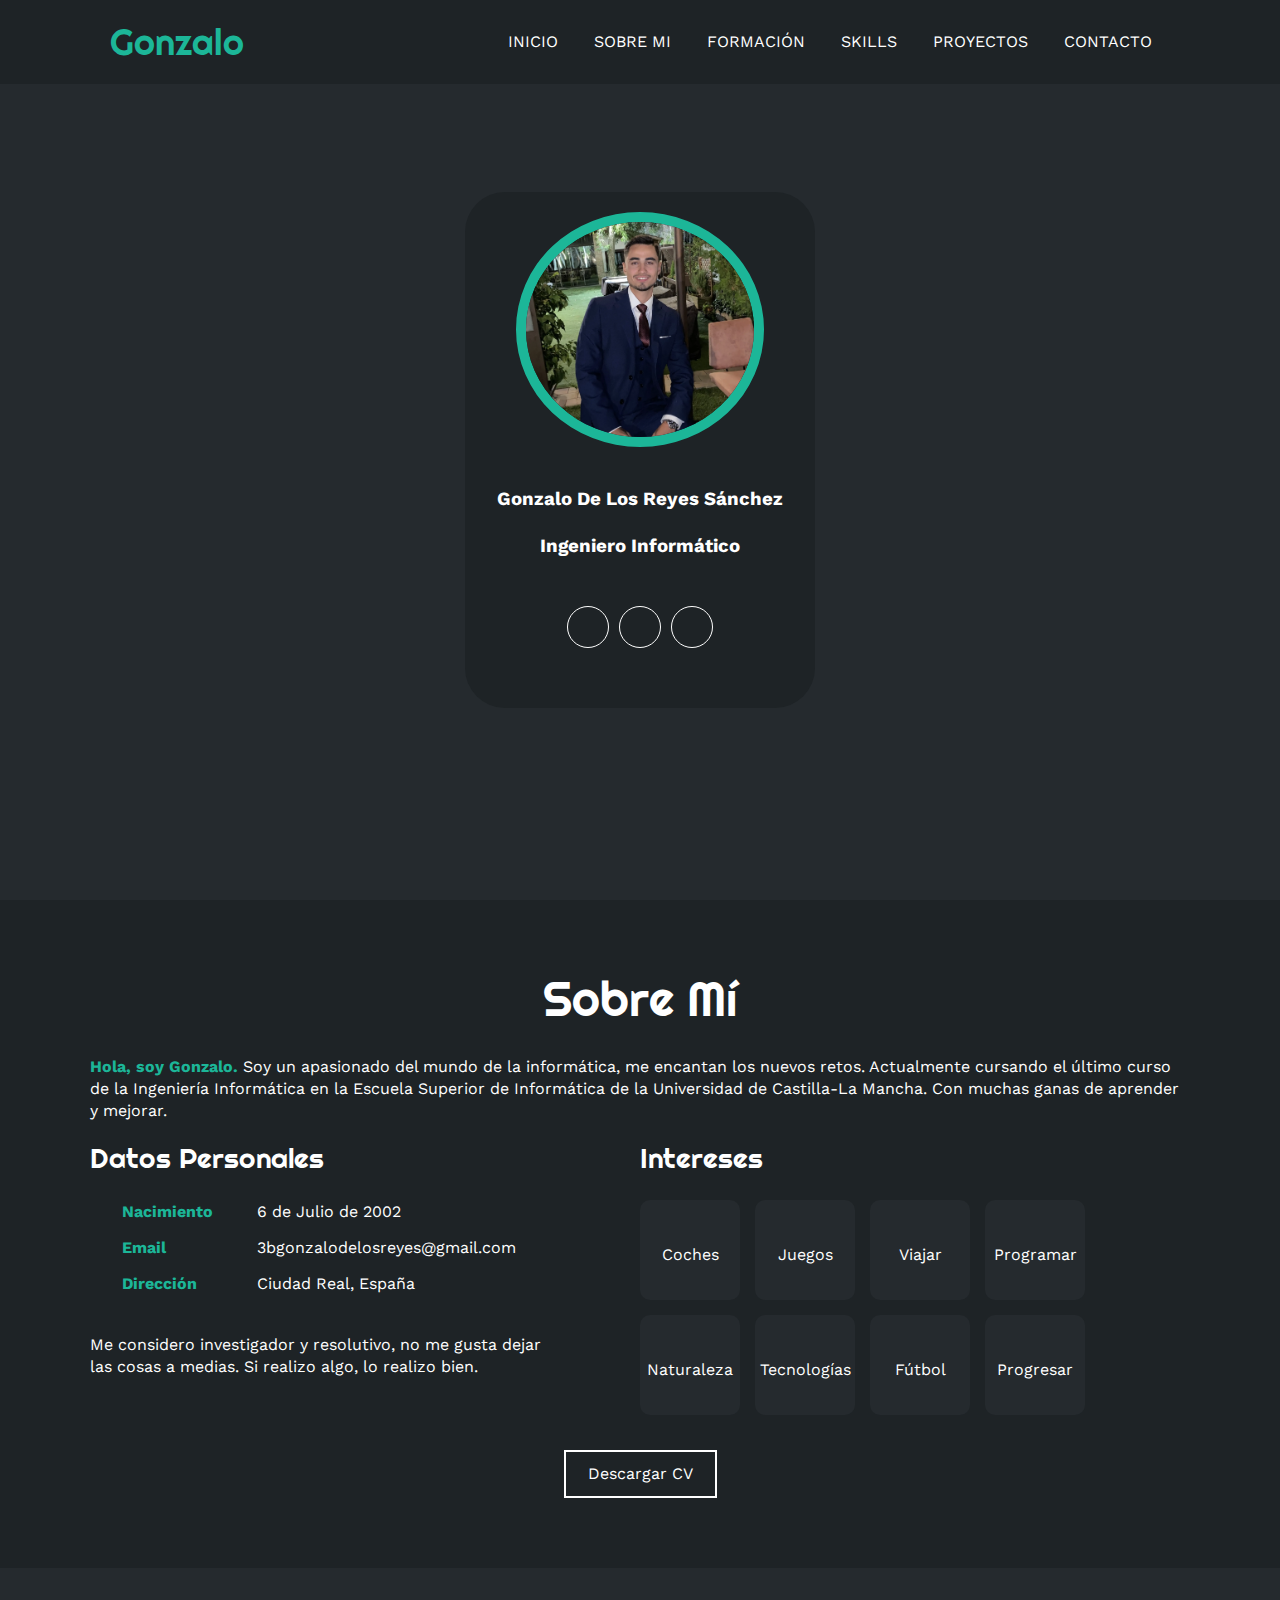
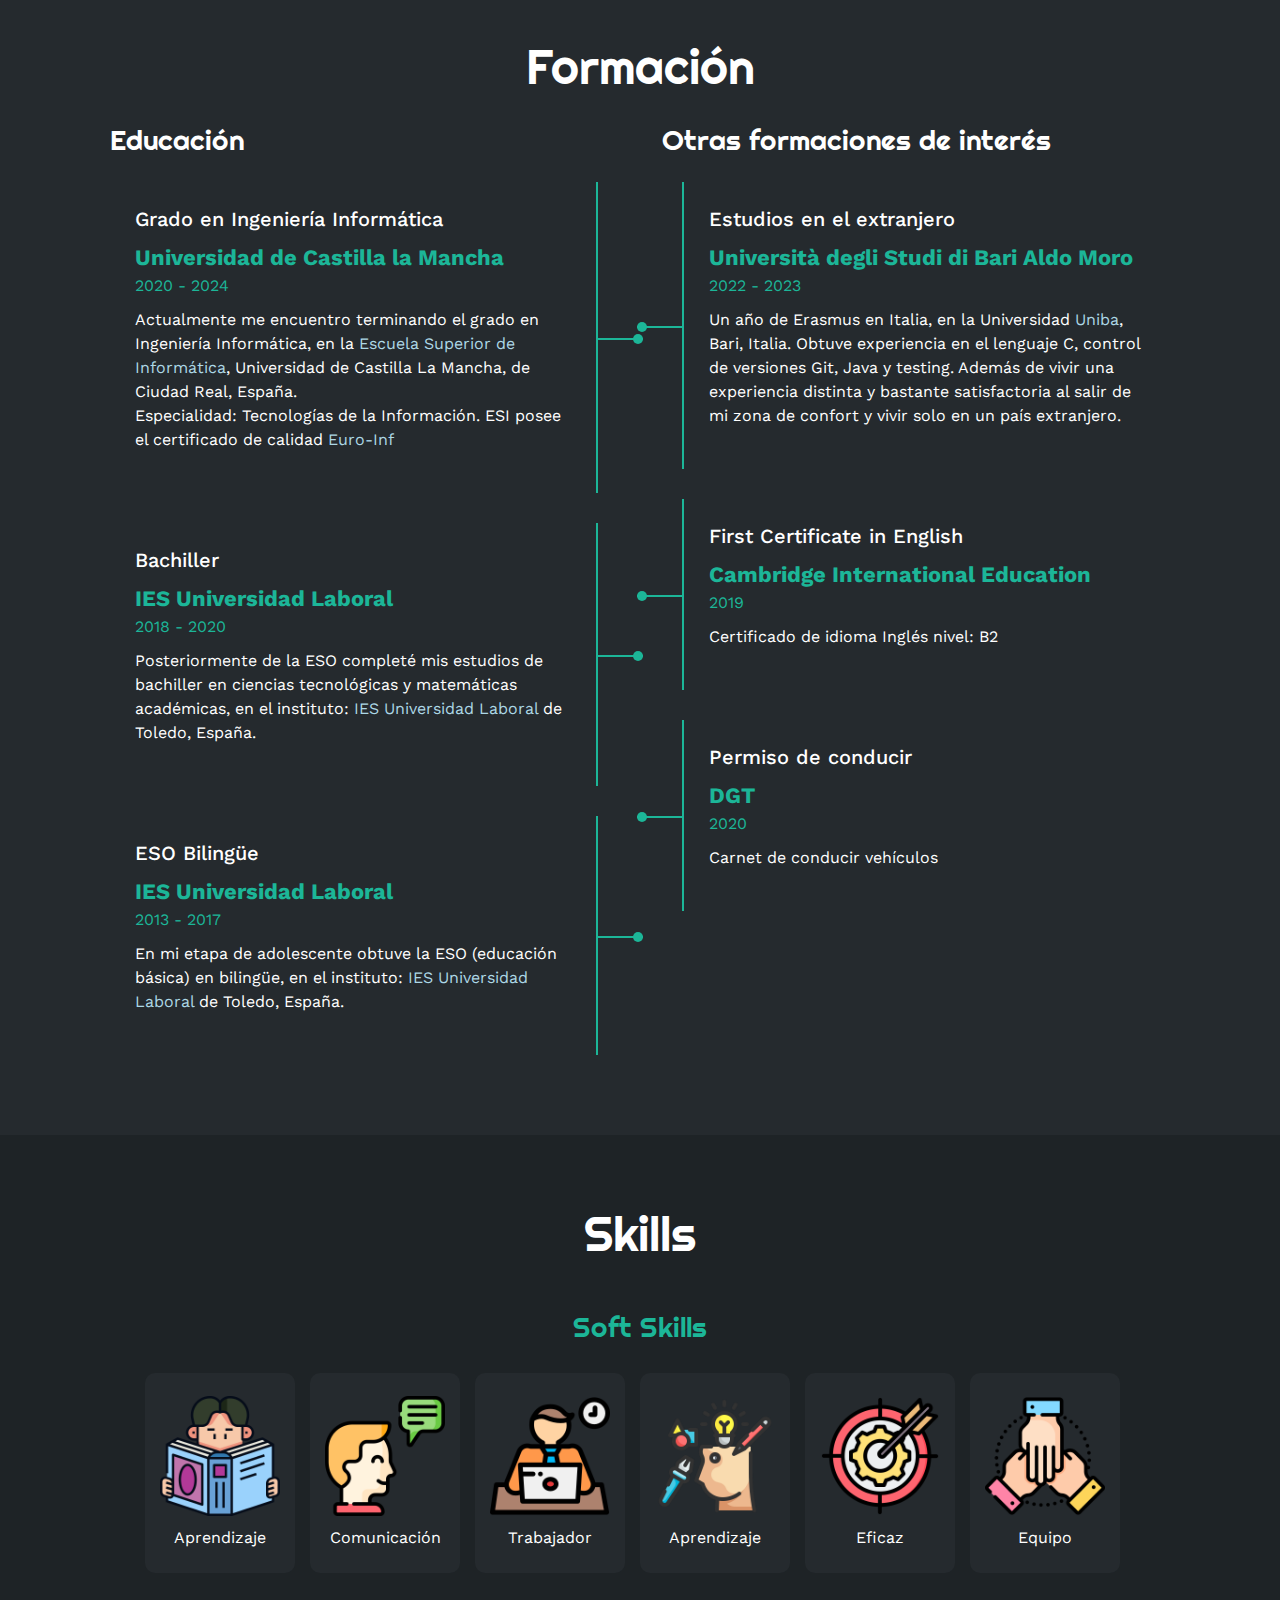
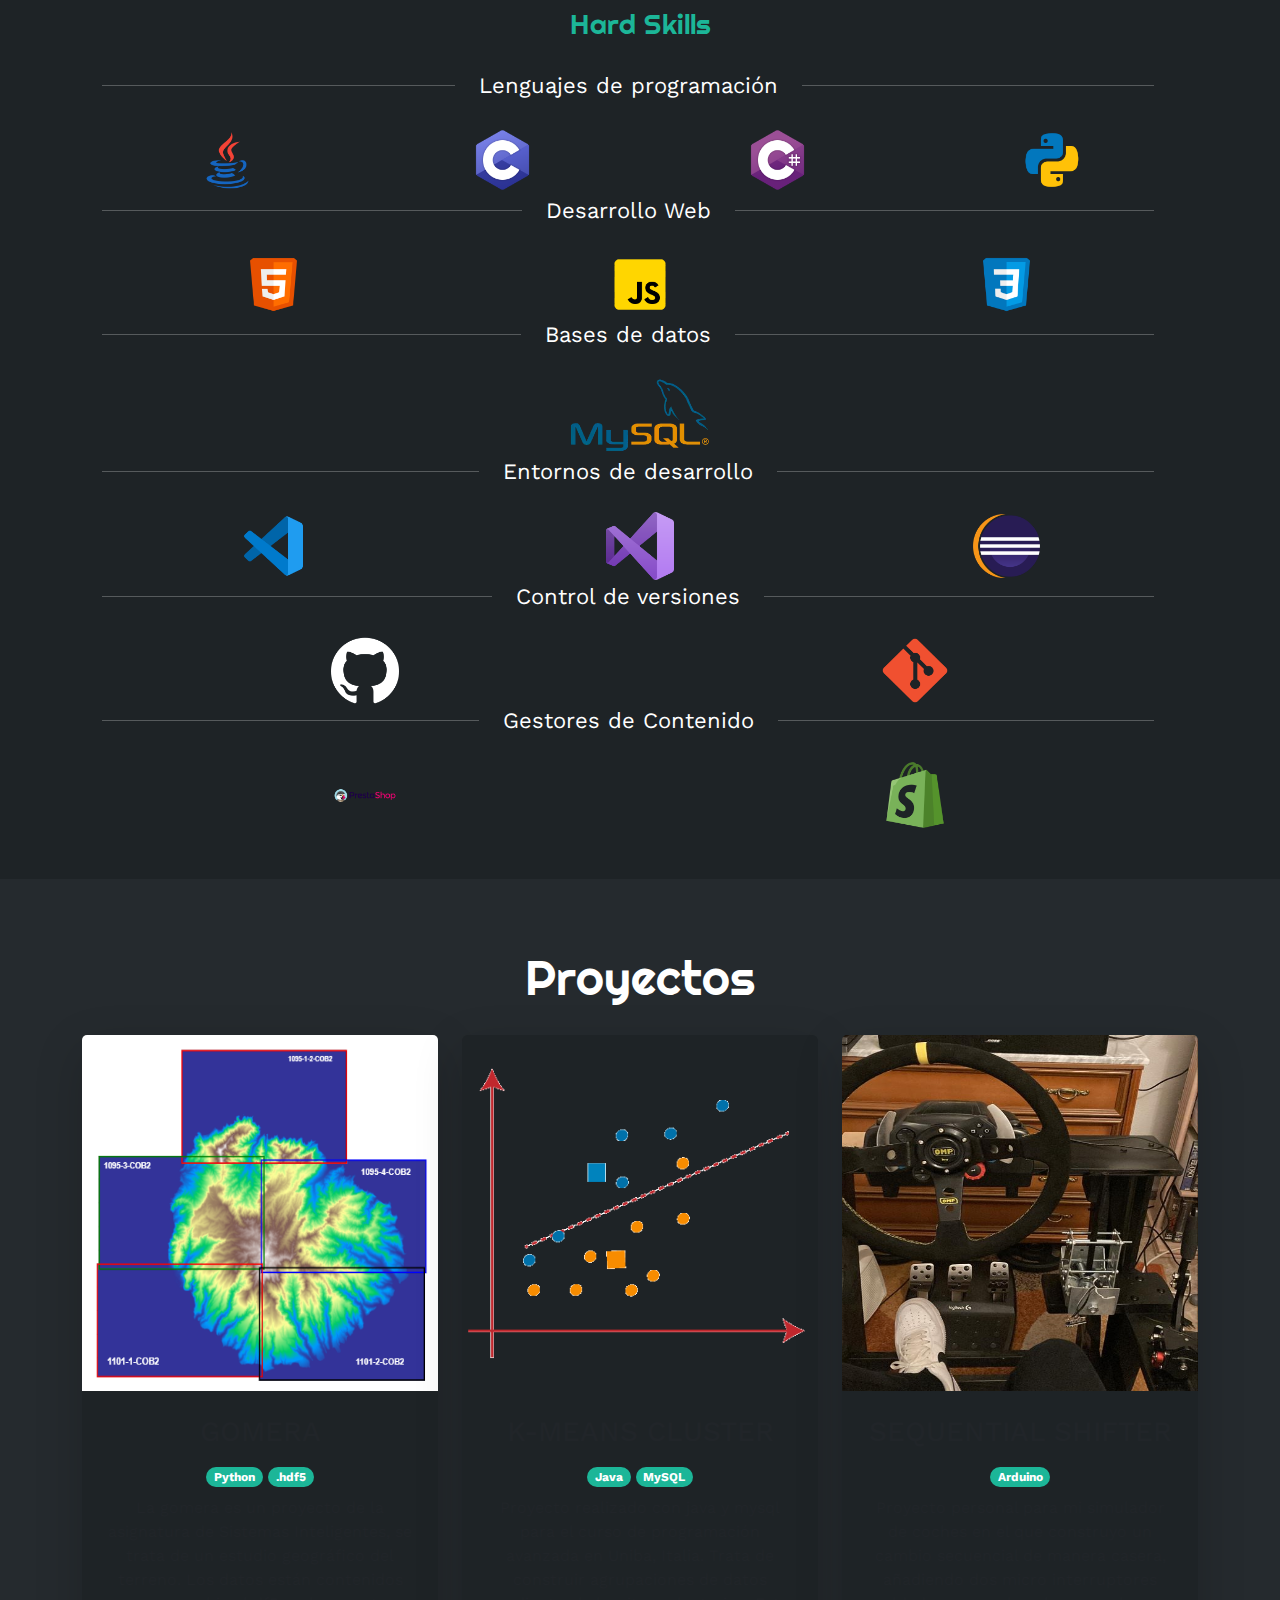
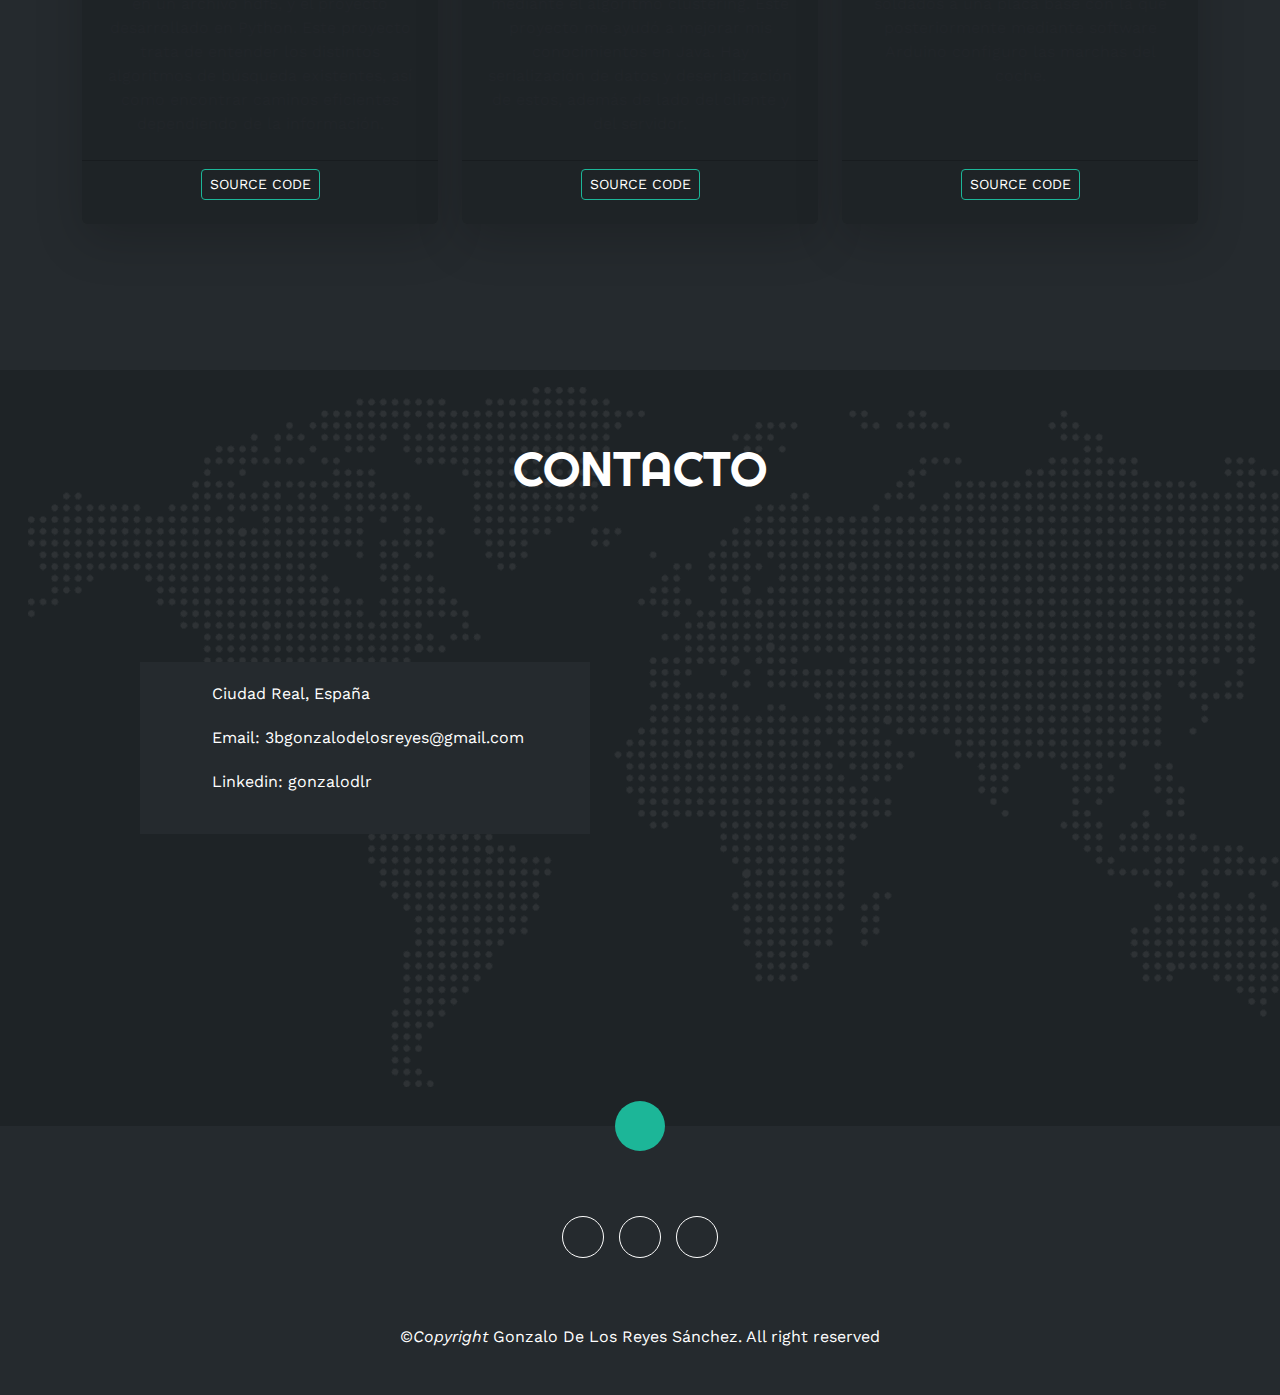
==== commit 40cfb03b: "Center skills positions" ====
--- a/index.html
+++ b/index.html
@@ -50,7 +50,7 @@
     <section id="inicio" class="inicio">
         <div class="contenido-banner">
             <div class="contenedor-img">
-                <img src="img/Gonzalo.jpg" alt="Retrato de Gonzalo De Los Reyes Sánchez">
+                <img src="img/Gonzalo.webp" alt="Retrato de Gonzalo De Los Reyes Sánchez">
             </div>
             <h1><br> Gonzalo De Los Reyes Sánchez</h1>
             <h2>Ingeniero Informático</h2>
@@ -266,81 +266,54 @@
                 </div>
             </div>
             <h3>Hard Skills</h3>
-            <!-- <div class="fila">
-                - Technical Skill 
-                <div class="col">
-                    <h4>Lenguajes de Programación</h4>
-                    <div class="contenedor-aptitudes">
-                        <div class="aptitudes">
-                            <img src="img/skills/java.webp" alt="java">
-                            <span>Java</span>
-                        </div>
-                        <div class="aptitudes">
-                            <img src="img/skills/python.webp" alt="python">
-                            <span>Python</span>
-                        </div>
-                        <div class="aptitudes">
-                            <img src="img/skills/csharp.png" alt="csharp" class="img2">
-                            <span>C#</span>
-                        </div>
-                        <div class="aptitudes">
-                            <img src="img/skills/c.webp" alt="c">
-                            <span>C</span>
-                        </div>
-                    </div>
-
-                </div>
-            </div>
-            -->
             <div class="container">
                 <div class="row align-items-center">
                     <div class="row">
                         <div class="col">
                             <hr>
                         </div>
-                        <div class="col-auto" style="font-size:22px">Lenguajes de programación</div>
+                        <div class="col-auto text-center" style="font-size:22px">Lenguajes de programación</div>
                         <div class="col">
                             <hr>
                             <br>
                         </div>
                     </div>
-
-                    <div class="col-lg-2 col-4 me-auto clients-item-height">
-                        <img src="img/skills/c.webp" class="clients-image img-fluid" title="Lenguaje C"
+                    <div class="col-lg-1 col-4 mx-auto clients-item-height">
+                        <img src="img/skills/java.png" class="clients-image img-fluid rounded-circle"
+                            title="Lenguaje Java" alt="icono lenguaje Java">
+                    </div>
+                    <div class="col-lg-1 col-4 mx-auto clients-item-height">
+                        <img src="img/skills/c.png" class="clients-image img-fluid" title="Lenguaje C"
                             alt="icono lenguaje C">
                     </div>
-                    <div class="col-lg-1 col-4 me-auto clients-item-height">
-                        <img src="img/skills/csharp.png" class="clients-image img-fluid" title="Lenguaje csharp"
+                    <div class="col-lg-1 col-4 mx-auto clients-item-height">
+                        <img src="img/skills/chsarp.png" class="clients-image img-fluid" title="Lenguaje csharp"
                             alt="icono lenguaje csharp">
                     </div>
-                    <div class="col-lg-2 col-4 me-auto clients-item-height">
-                        <img src="img/skills/python.webp" class="clients-image img-fluid" title="Lenguaje Python"
+                    <div class="col-lg-1 col-4 mx-auto clients-item-height">
+                        <img src="img/skills/python.png" class="clients-image img-fluid" title="Lenguaje Python"
                             alt="icono lenguaje Python">
                     </div>
-                    <div class="col-lg-2 col-4 me-auto clients-item-height">
-                        <img src="img/skills/java.webp" class="clients-image img-fluid rounded-circle"
-                            title="Lenguaje Java" alt="icono lenguaje Java">
-                    </div>
 
                     <div class="row">
                         <div class="col">
                             <hr>
                         </div>
-                        <div class="col-auto" style="font-size:22px">Desarrollo Web</div>
+                        <div class="col-auto text-center" style="font-size:22px">Desarrollo Web</div>
                         <div class="col">
                             <hr>
                             <br>
                         </div>
                     </div>
-                    <div class="col-lg-1 col-4 me-auto clients-item-height">
+                    <div class="col-lg-1 col-4 mx-auto clients-item-height">
                         <img src="img/skills/htmlicon.png" class="clients-image img-fluid rounded-circle"
                             title="Lenguaje HTML" alt="icono lenguaje HTML">
                     </div>
-                    <div class="col-lg-1 col-4 me-auto clients-item-height">
+                    <div class="col-lg-1 col-4 mx-auto clients-item-height">
                         <img src="img/skills/js.png" class="clients-image img-fluid rounded-circle"
                             title="Lenguaje JavaScript" alt="icono lenguaje JavaScript">
                     </div>
-                    <div class="col-lg-1 col-4 me-auto clients-item-height">
+                    <div class="col-lg-1 col-4 mx-auto clients-item-height">
                         <img src="img/skills/css.png" class="clients-image img-fluid rounded-circle"
                             title="Lenguaje CSS" alt="icono lenguaje CSS">
                     </div>
@@ -349,13 +322,13 @@
                         <div class="col">
                             <hr>
                         </div>
-                        <div class="col-auto" style="font-size:22px">Bases de datos</div>
+                        <div class="col-auto text-center" style="font-size:22px">Bases de datos</div>
                         <div class="col">
                             <hr>
                             <br>
                         </div>
                     </div>
-                    <div class="col-lg-2 col-4 me-auto clients-item-height">
+                    <div class="col-lg-2 col-4 mx-auto clients-item-height">
                         <img src="img/skills/mySQL.webp" class="clients-image img-fluid" alt="icono MySQL">
                     </div>
 
@@ -363,22 +336,22 @@
                         <div class="col">
                             <hr>
                         </div>
-                        <div class="col-auto" style="font-size:22px">Entornos de desarrollo</div>
+                        <div class="col-auto text-center" style="font-size:22px">Entornos de desarrollo</div>
                         <div class="col">
                             <hr>
                             <br>
                         </div>
                     </div>
-                    <div class="col-lg-1 col-4 me-auto clients-item-height">
+                    <div class="col-lg-1 col-4 mx-auto clients-item-height">
                         <img src="img/skills/vscode.webp" class="clients-image img-fluid" title="Visual Studio Code"
                             alt="icono VS Code">
                     </div>
 
-                    <div class="col-lg-1 col-4 me-auto clients-item-height">
+                    <div class="col-lg-1 col-4 mx-auto clients-item-height">
                         <img src="img/skills/visualstudio.webp" class="clients-image img-fluid" title="Visual Studio"
                             alt="icono Visual Studio">
                     </div>
-                    <div class="col-lg-1 col-4 me-auto clients-item-height">
+                    <div class="col-lg-1 col-4 mx-auto clients-item-height">
                         <img src="img/skills/eclipse.webp" class="clients-image img-fluid" title="Eclipse"
                             alt="icono Eclipse">
                     </div>
@@ -386,35 +359,35 @@
                         <div class="col">
                             <hr>
                         </div>
-                        <div class="col-auto" style="font-size:22px">Control de versiones</div>
+                        <div class="col-auto text-center" style="font-size:22px">Control de versiones</div>
                         <div class="col">
                             <hr>
                             <br>
                         </div>
                     </div>
 
-                    <div class="col-lg-1 col-4 me-auto clients-item-height">
+                    <div class="col-lg-1 col-4 mx-auto clients-item-height">
                         <img src="img/skills/githubdarkmode.png" class="clients-image img-fluid" title="GitHub"
                             alt="icono GitHub">
                     </div>
-                    <div class="col-lg-1 col-4 me-auto clients-item-height">
+                    <div class="col-lg-1 col-4 mx-auto clients-item-height">
                         <img src="img/skills/git.webp" class="clients-image img-fluid" title="Git" alt="Git">
                     </div>
                     <div class="row">
                         <div class="col">
                             <hr>
                         </div>
-                        <div class="col-auto" style="font-size:22px">Gestores de Contenido</div>
+                        <div class="col-auto text-center" style="font-size:22px">Gestores de Contenido</div>
                         <div class="col">
                             <hr>
                             <br>
                         </div>
                     </div>
-                    <div class="col-lg-2 col-4 me-auto clients-item-height">
+                    <div class="col-lg-1 col-4 mx-auto clients-item-height">
                         <img src="img/skills/prestashop.webp" class="clients-image img-fluid" title="Prestashop"
                             alt="Prestashop">
                     </div>
-                    <div class="col-lg-1 col-4 me-auto clients-item-height">
+                    <div class="col-lg-1 col-4 mx-auto clients-item-height">
                         <img src="img/skills/shopify.webp" class="clients-image img-fluid" title="Shopify"
                             alt="Shopify">
                     </div>
@@ -434,7 +407,7 @@
                     <div class="card text-center h-100 shadow-lg border-0 bg-light">
                         <img class="card-img-top" src="img/gomera.png" alt="Project 1">
                         <div class="card-body p-4">
-                            <h5 class="card-title mb-3">Gomera</h5>
+                            <h3 class="card-title mb-3">Gomera</h3>
                             <div class="mb-2">
                                 <div class="badge bg-custom-color rounded-pill">Python</div>
                                 <div class="badge bg-custom-color rounded-pill">.hdf5</div>
@@ -459,7 +432,7 @@
                     <div class="card text-center h-100 shadow-lg border-0 bg-light">
                         <img class="card-img-top" src="img/k-means.png" alt="Project 2">
                         <div class="card-body p-4">
-                            <h5 class="card-title mb-3">K-means cluster</h5>
+                            <h3 class="card-title mb-3">K-means cluster</h3>
                             <div class="mb-2">
                                 <div class="badge bg-custom-color rounded-pill">Java</div>
                                 <div class="badge bg-custom-color rounded-pill">MySQL</div>
@@ -483,7 +456,7 @@
                     <div class="card text-center h-100 shadow-lg border-0 bg-light">
                         <img class="card-img-top" src="img/simulador.jpeg" alt="Project 3">
                         <div class="card-body p-4">
-                            <h5 class="card-title mb-3">Sequential Shifter</h5>
+                            <h3 class="card-title mb-3">Sequential Shifter</h3>
                             <div class="mb-2">
                                 <div class="badge bg-custom-color rounded-pill">Arduino</div>
                             </div>
--- a/estilo.css
+++ b/estilo.css
@@ -34,18 +34,24 @@
   color: #1cb698;
   text-decoration: none;
 }
-.contenedor-header header ul {
-  display: flex;
+.contenedor-header header nav ul {
   list-style: none;
-}
+  display: flex;
+  align-items: center;
+  margin: 0;
+  padding: 0;
+}
+.contenedor-header header nav ul li {
+  margin: 0 15px;
+}
+
 .contenedor-header header nav ul li a {
-  text-align: none;
-  color: #fff;
-  margin: 0 15px;
+  color: #fff;
   padding: 3px;
   transition: 0.5s;
   text-decoration: none;
 }
+
 .contenedor-header header nav ul li a:hover {
   color: #1cb698;
 }
@@ -57,6 +63,7 @@
   cursor: pointer;
   display: none;
 }
+
 /* Seccion INICIO */
 .inicio {
   background-color: #252a2e;
@@ -67,6 +74,7 @@
   align-items: center;
 }
 .inicio .contenido-banner {
+  margin-bottom: 15px;
   position: relative;
   padding: 20px;
   background-color: #1e2326;
@@ -259,7 +267,7 @@
 }
 /* Solucion problema imagen csharp*/
 .img2 {
-  max-height: 50 !important;
+  max-height: 50px !important;
   max-width: 50px !important;
 }
 .skills .fila .col .contenedor-aptitudes {
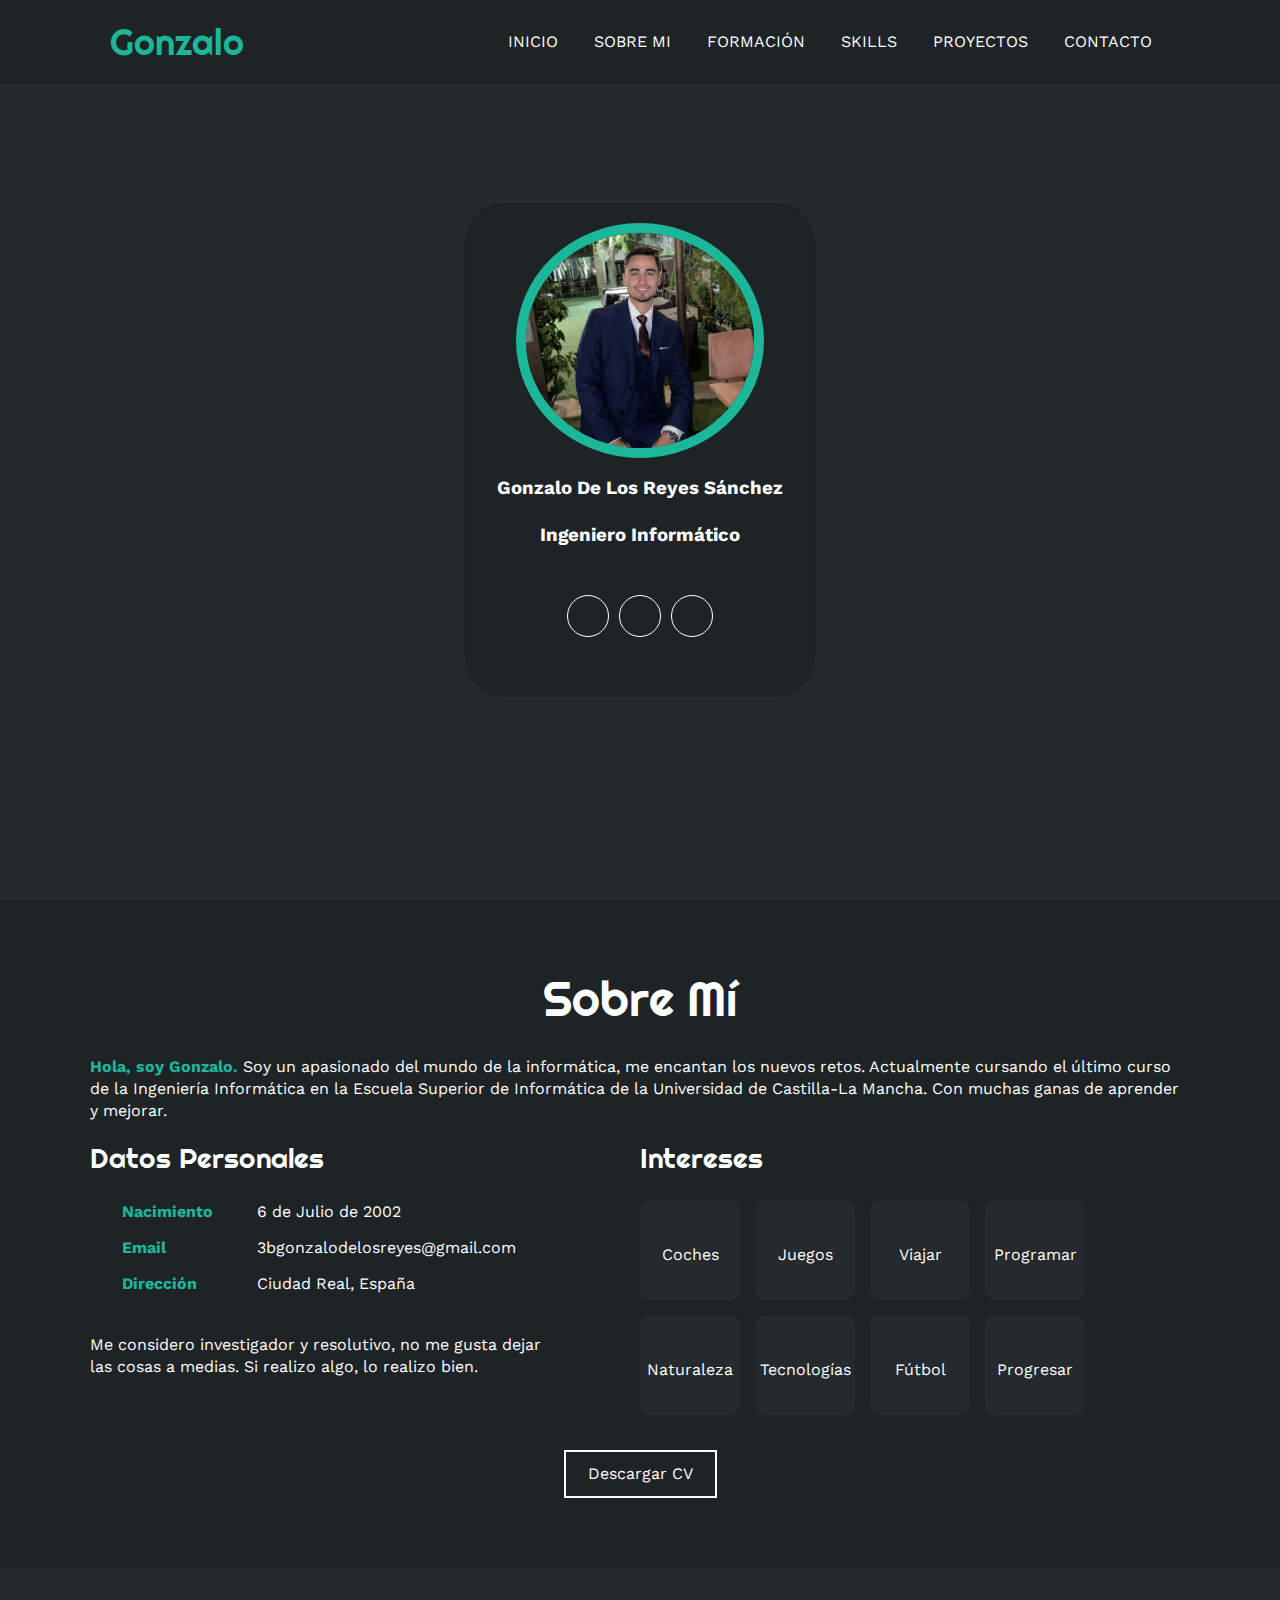
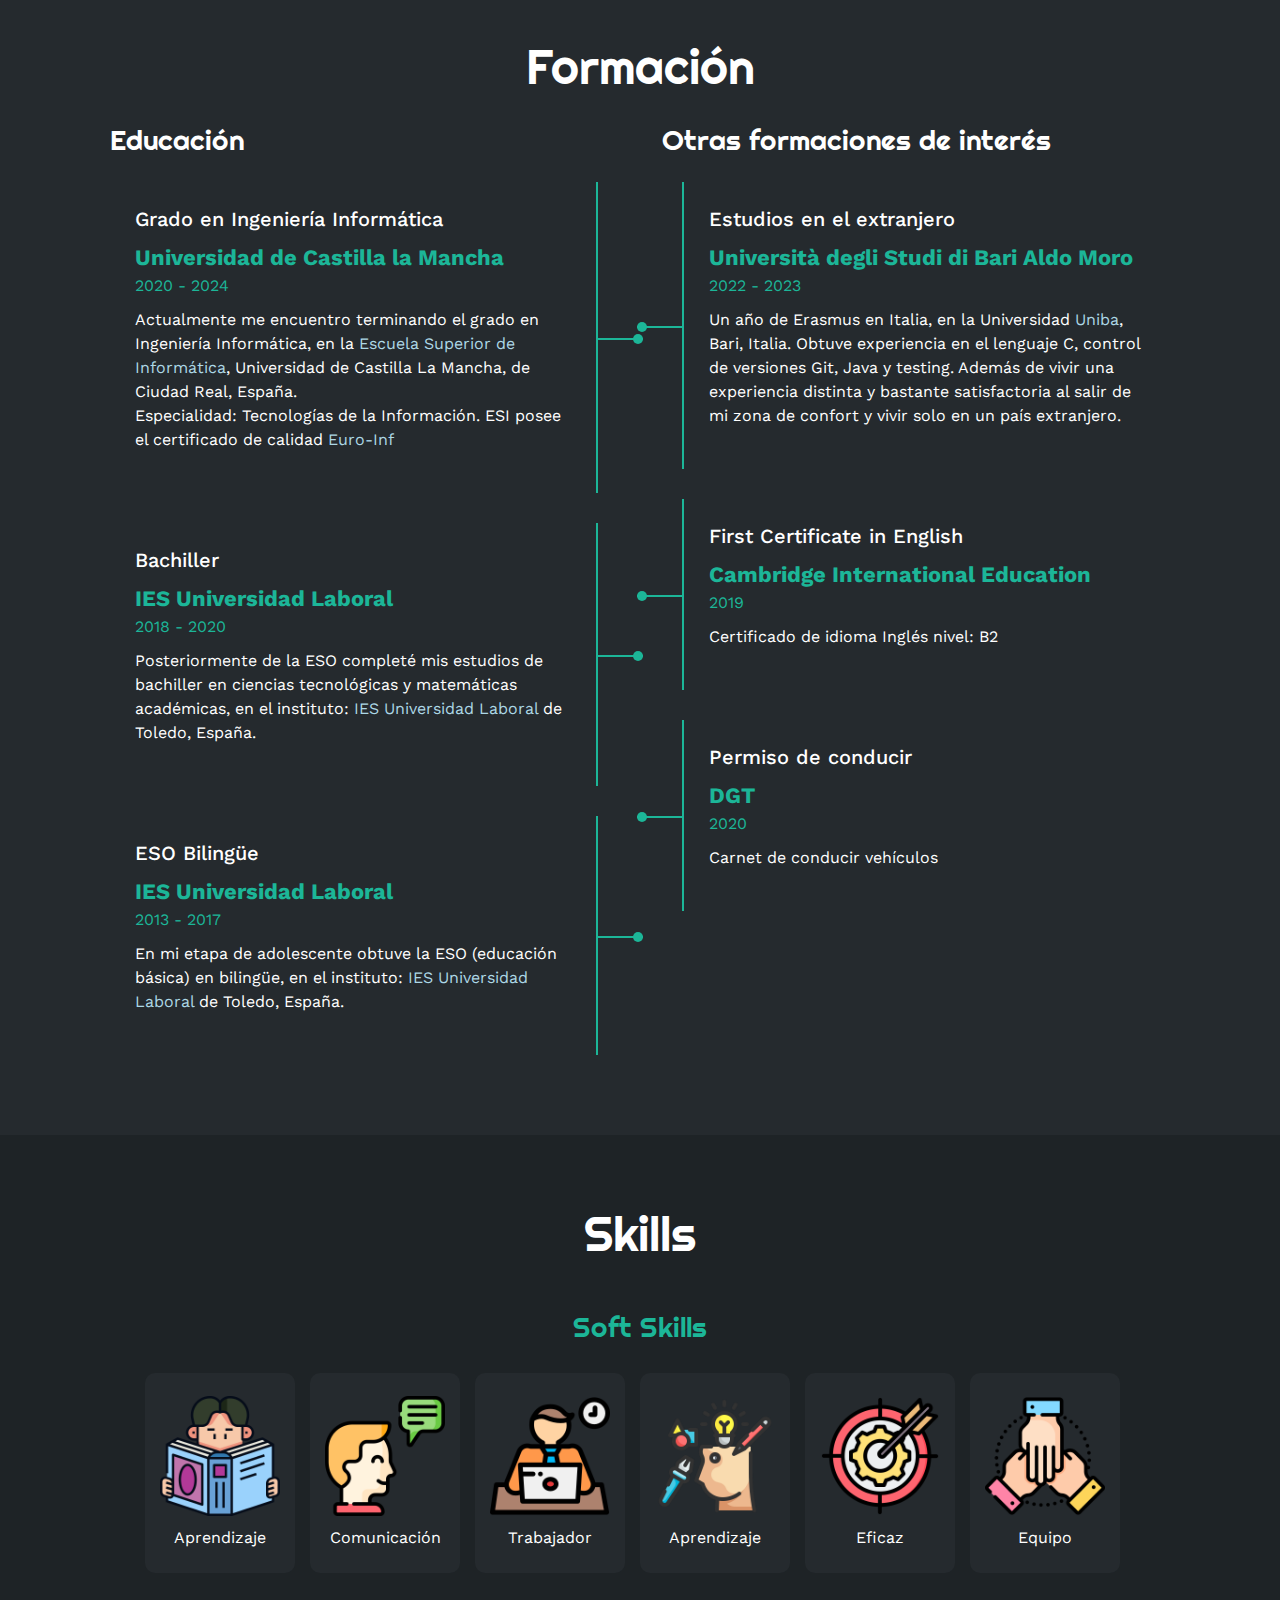
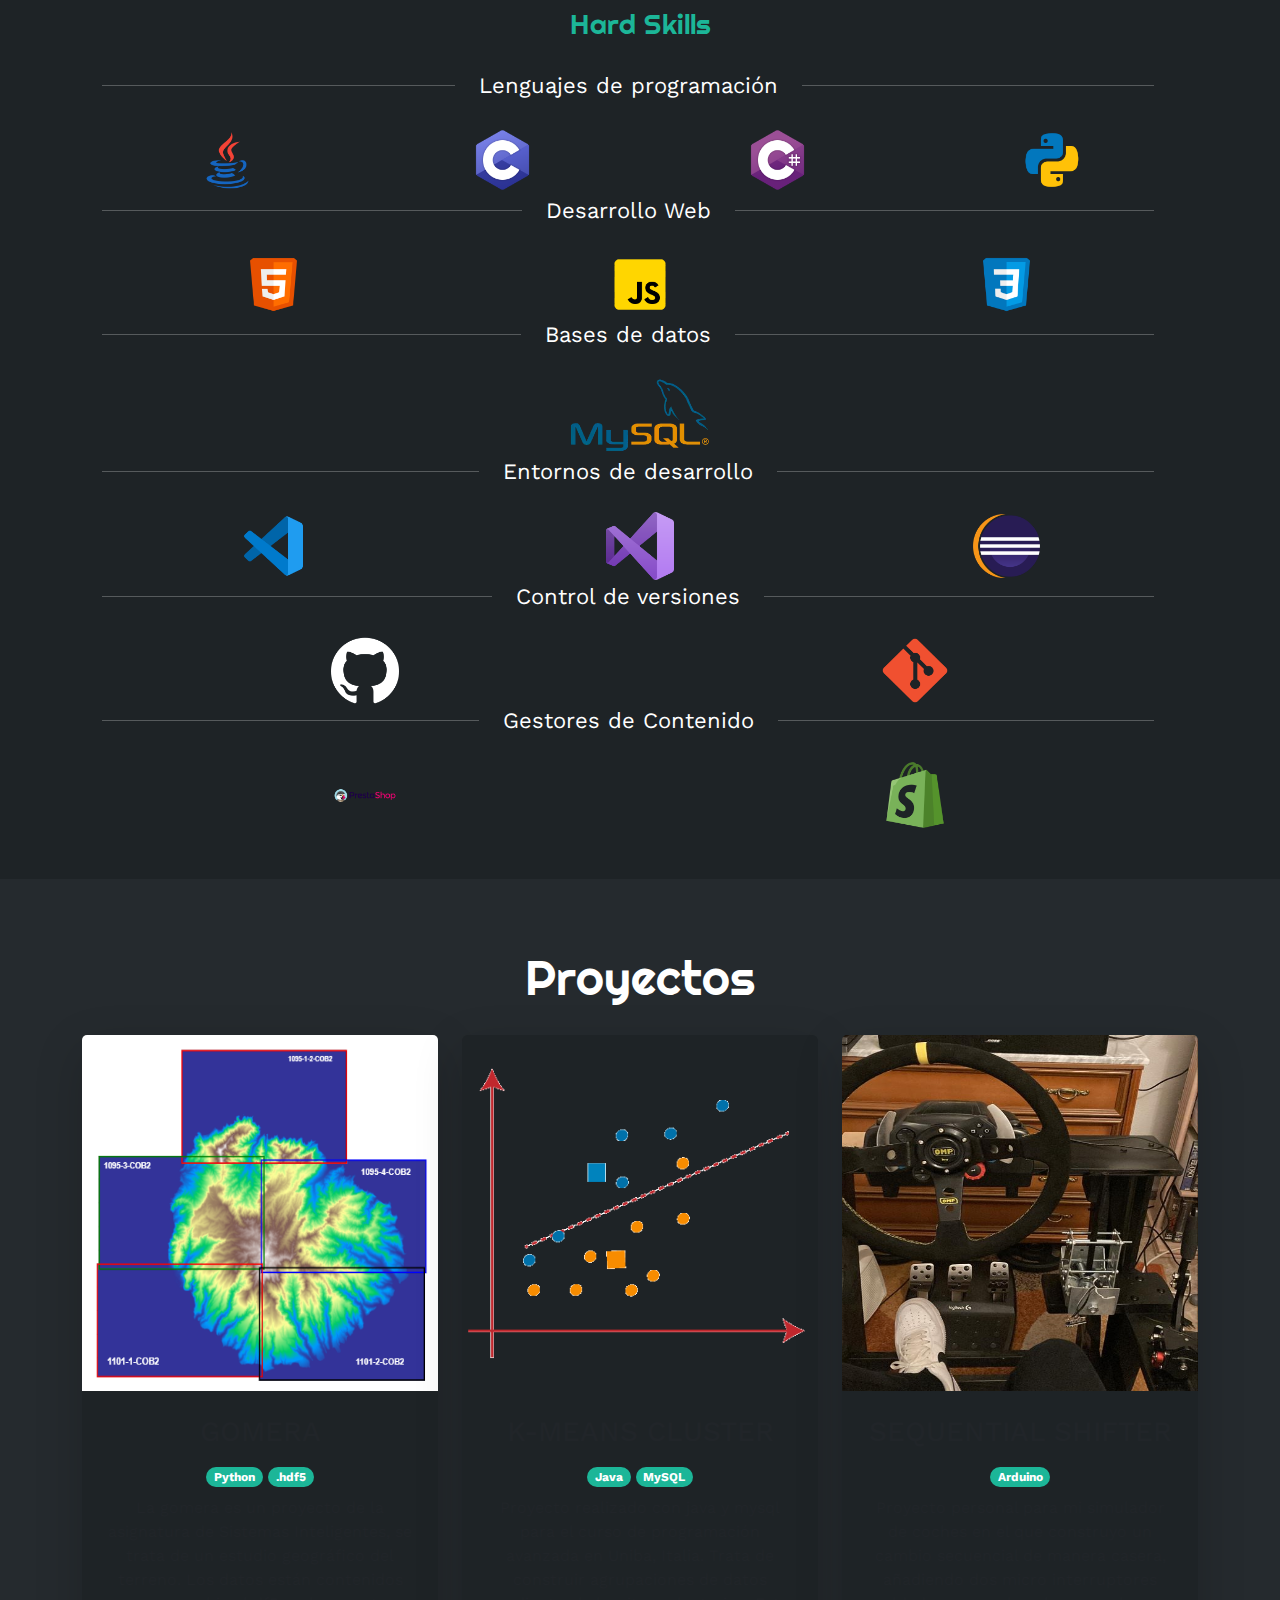
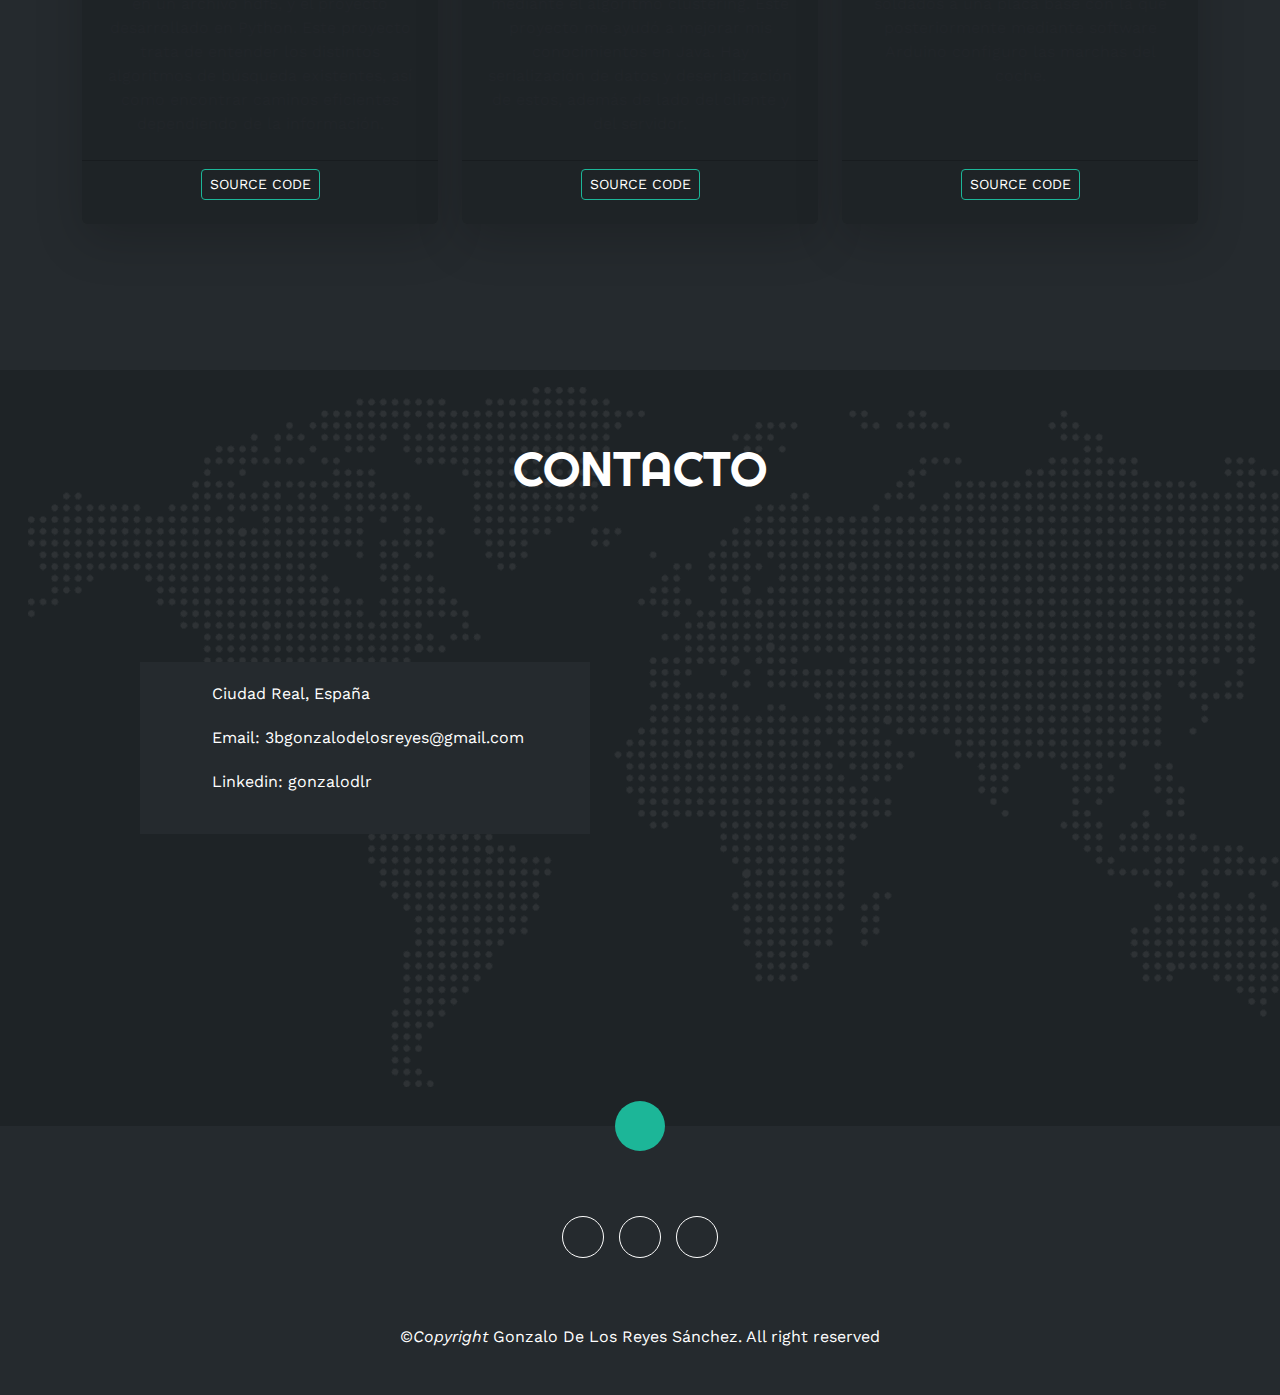
==== commit 54b7461a: "Mejorando seccion inicio" ====
--- a/index.html
+++ b/index.html
@@ -48,18 +48,24 @@
 
     <!-- SECCION INICIO -->
     <section id="inicio" class="inicio">
-        <div class="contenido-banner">
-            <div class="contenedor-img">
-                <img src="img/Gonzalo.webp" alt="Retrato de Gonzalo De Los Reyes Sánchez">
-            </div>
-            <h1><br> Gonzalo De Los Reyes Sánchez</h1>
-            <h2>Ingeniero Informático</h2>
-            <div class="redes">
-                <a href="https://github.com/gonzalodlr" target="_blank"><i class="fa-brands fa-github"></i></a>
-                <a href="https://www.instagram.com/gonzalo.dlr" target="_blank"><i
-                        class="fa-brands fa-instagram"></i></a>
-                <a href="https://www.linkedin.com/in/gonzalodlr/" target="_blank"><i
-                        class="fa-brands fa-linkedin-in"></i></a>
+        <div class="container">
+            <div class="row justify-content-center align-items-center vh-100">
+                <div class="col-md-6">
+                    <div class="contenido-banner text-center">
+                        <div class="contenedor-img">
+                            <img src="img/Gonzalo.webp" alt="Retrato de Gonzalo De Los Reyes Sánchez">
+                        </div>
+                        <h1>Gonzalo De Los Reyes Sánchez</h1>
+                        <h2>Ingeniero Informático</h2>
+                        <div class="redes">
+                            <a href="https://github.com/gonzalodlr" target="_blank"><i class="fab fa-github"></i></a>
+                            <a href="https://www.instagram.com/gonzalo.dlr" target="_blank"><i
+                                    class="fab fa-instagram"></i></a>
+                            <a href="https://www.linkedin.com/in/gonzalodlr/" target="_blank"><i
+                                    class="fab fa-linkedin-in"></i></a>
+                        </div>
+                    </div>
+                </div>
             </div>
         </div>
     </section>
--- a/estilo.css
+++ b/estilo.css
@@ -74,8 +74,7 @@
   align-items: center;
 }
 .inicio .contenido-banner {
-  margin-bottom: 15px;
-  position: relative;
+  position: block;
   padding: 20px;
   background-color: #1e2326;
   max-width: 350px;
@@ -265,11 +264,6 @@
   max-width: 80%;
   margin-bottom: 10px;
 }
-/* Solucion problema imagen csharp*/
-.img2 {
-  max-height: 50px !important;
-  max-width: 50px !important;
-}
 .skills .fila .col .contenedor-aptitudes {
   display: flex;
   flex-wrap: wrap;
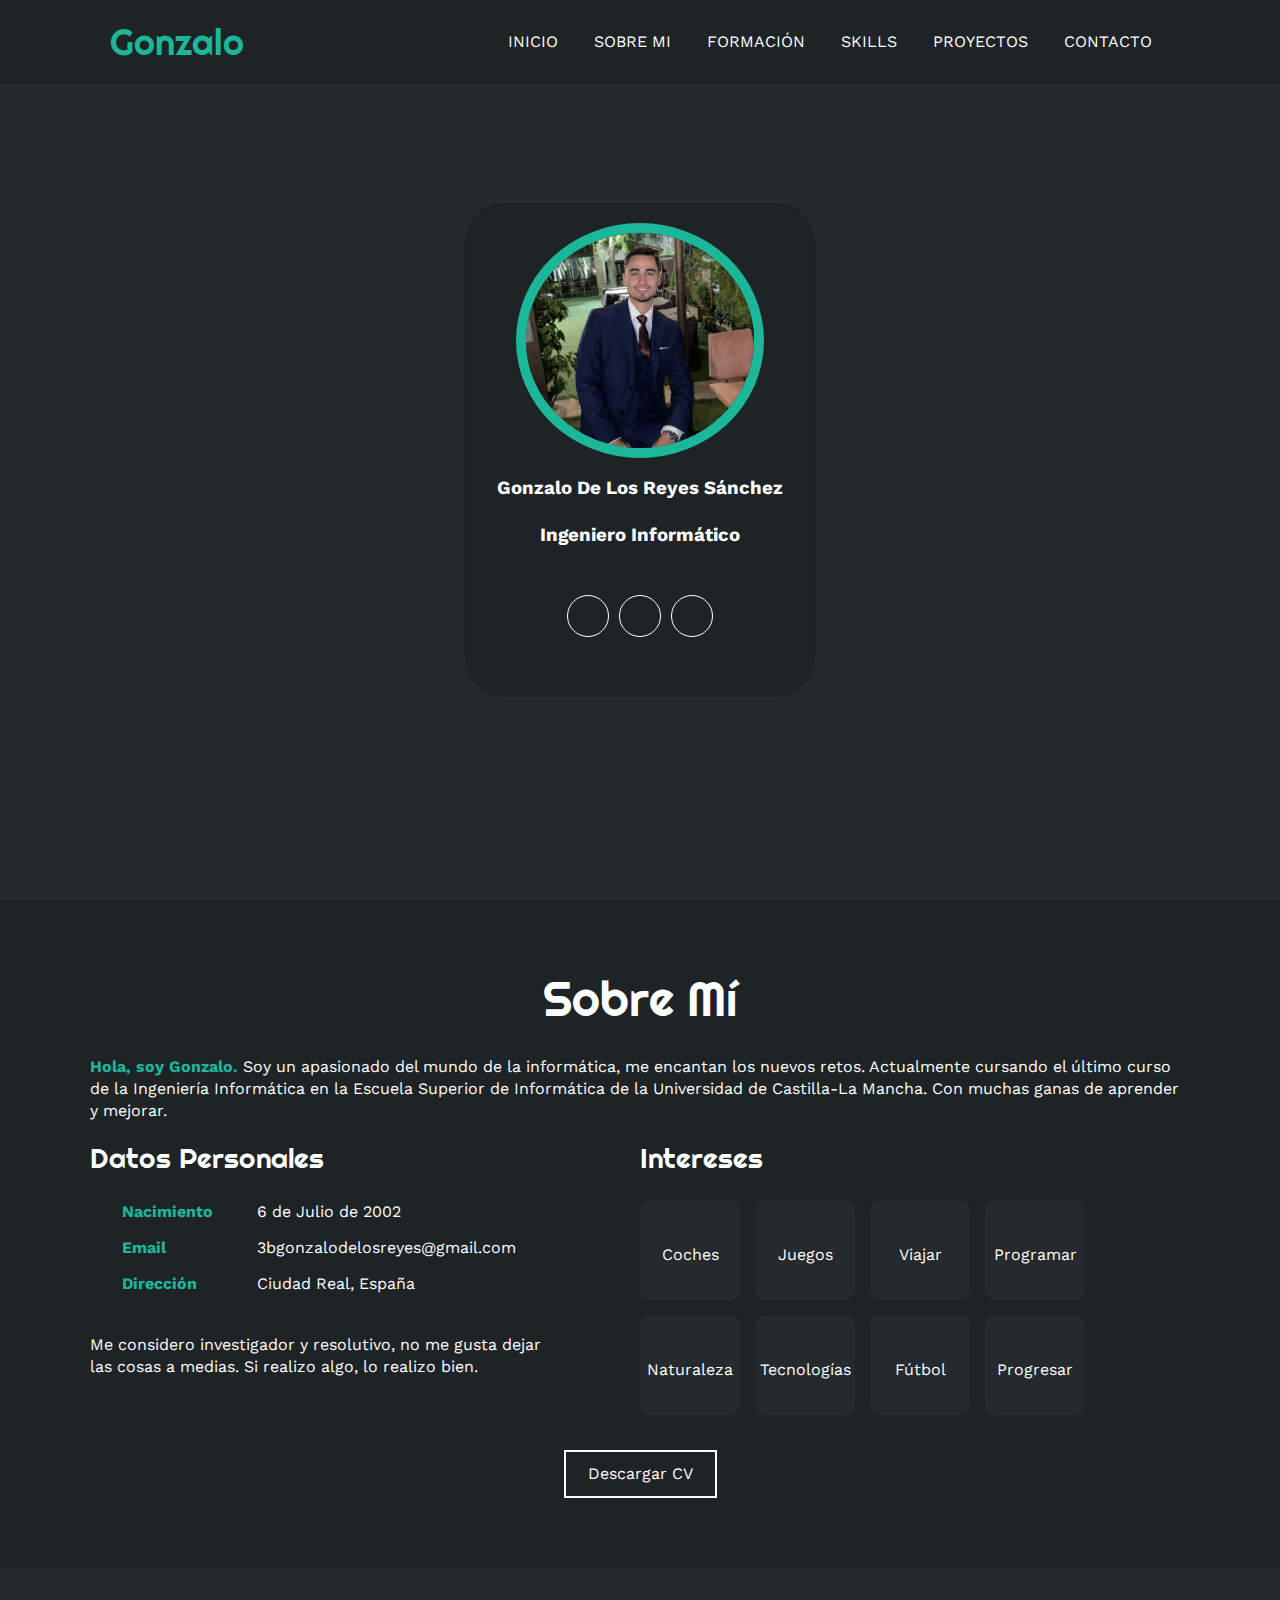
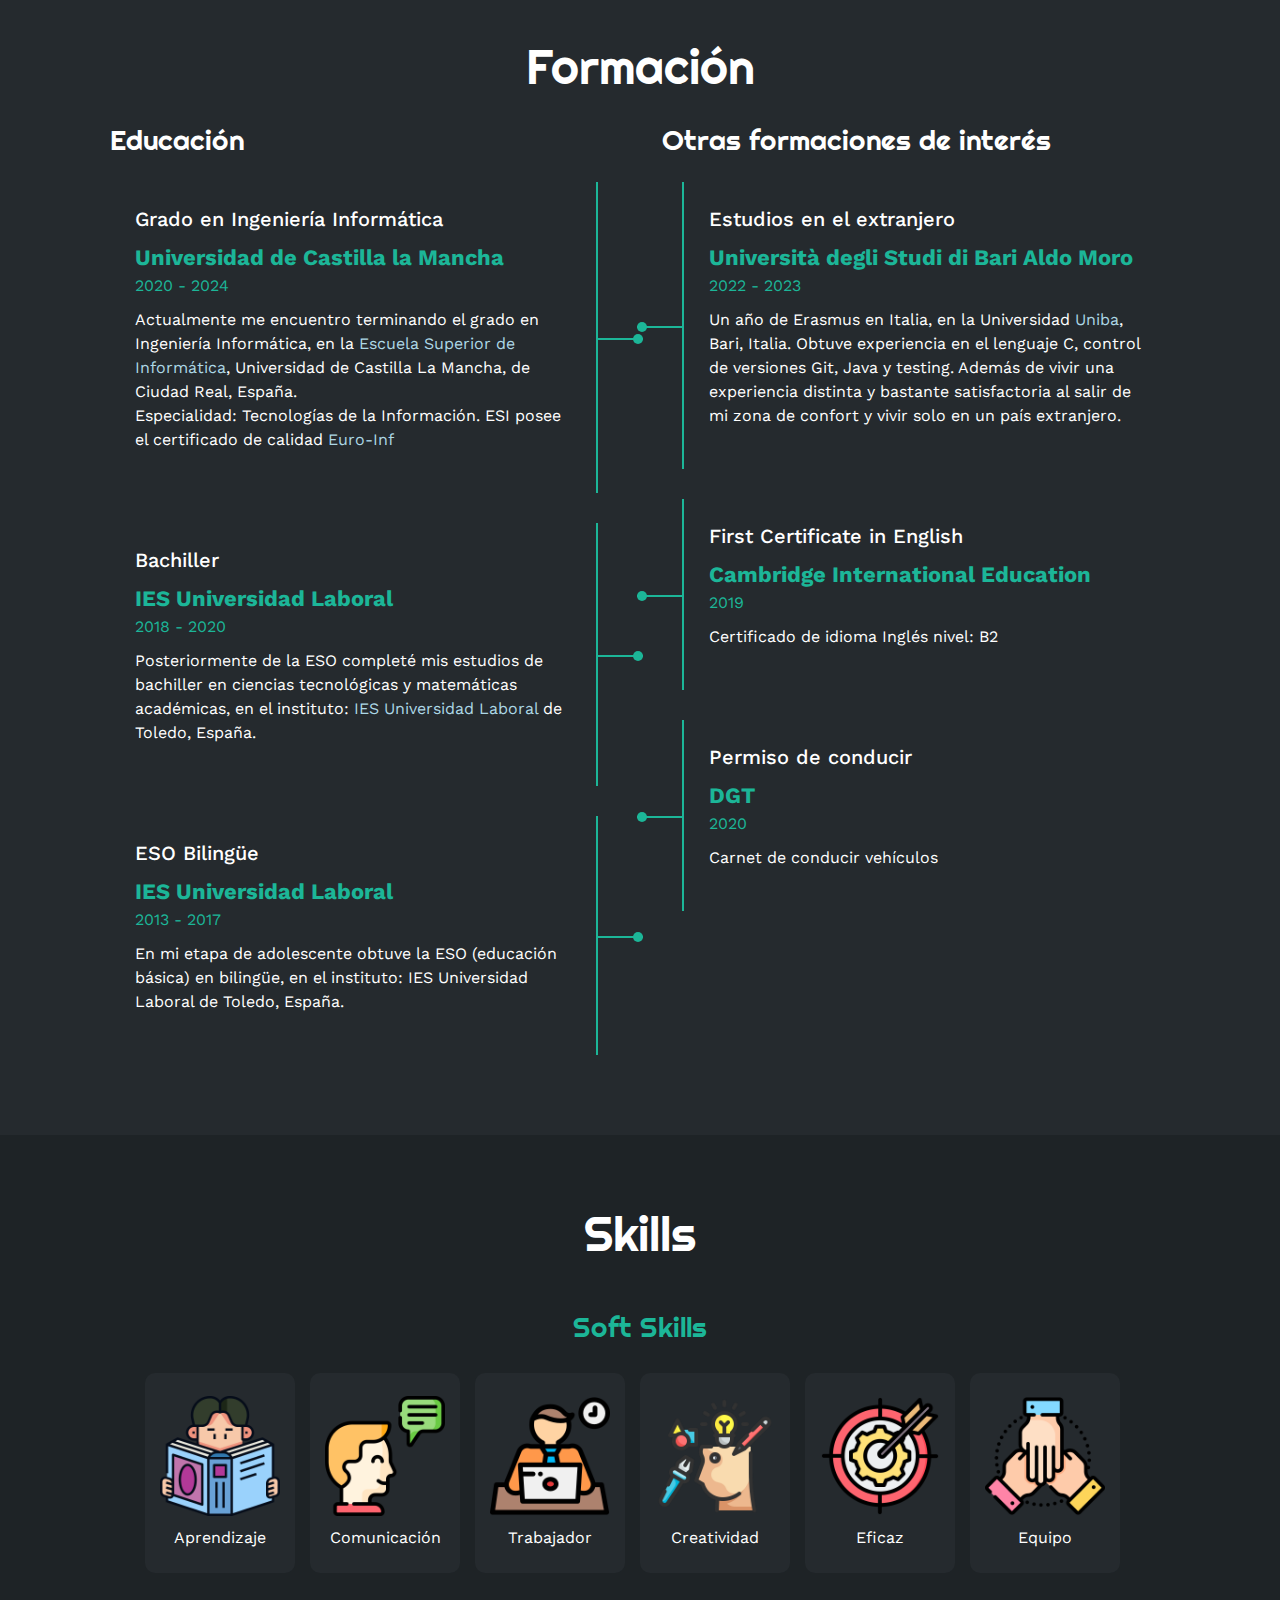
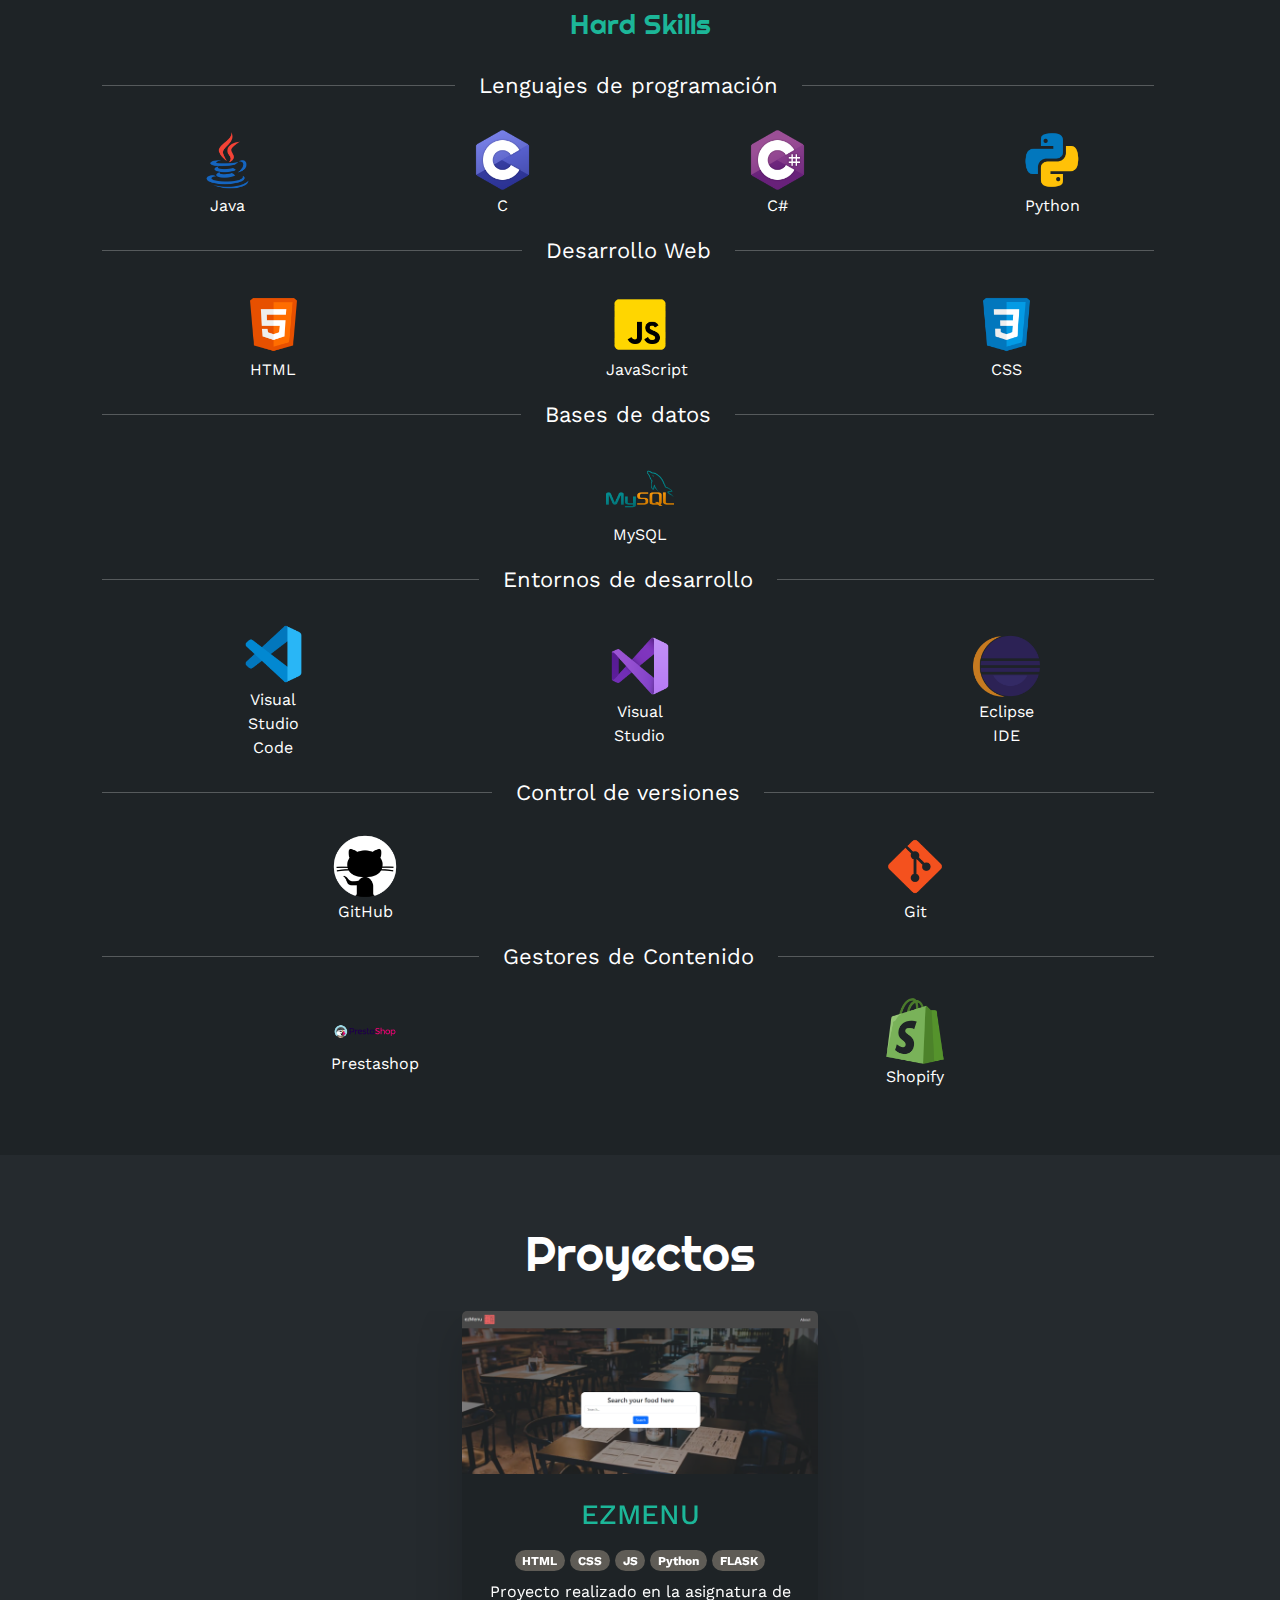
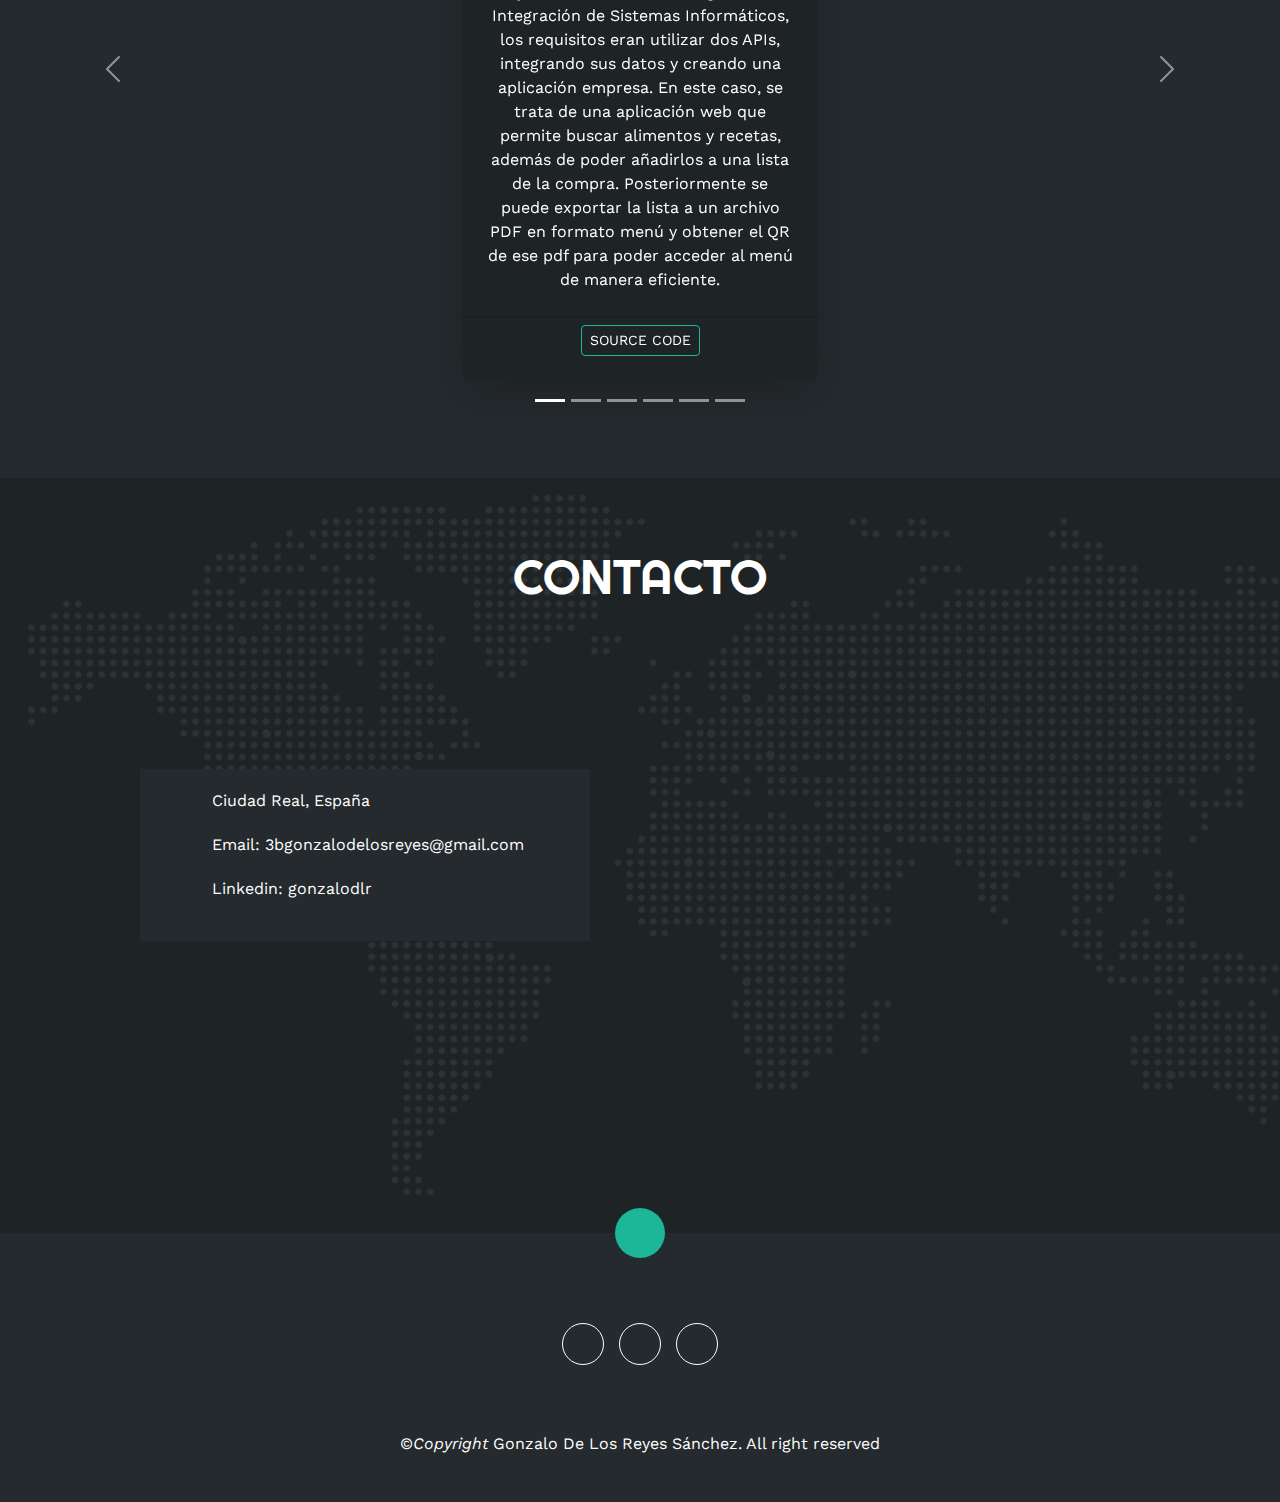
==== commit 9e138b99: "Actualizando Proyectos" ====
--- a/index.html
+++ b/index.html
@@ -15,11 +15,10 @@
     <meta name="author" content="Gonzalo De Los Reyes Sánchez">
     <meta name="copyright" content="Gonzalo De Los Reyes Sánchez">
     <meta name="robots" content="index, follow">
+    <link rel="icon" href="img/logo.png">
+    <meta name="google-site-verification" content="GLmyTOE48KwHtlGjEFNf9qE-Ao0shySN9xillvWyElk" />
+    <link href="https://cdn.jsdelivr.net/npm/bootstrap@5.3.0/dist/css/bootstrap.min.css" rel="stylesheet">
     <link rel="stylesheet" href="estilo.css">
-    <link rel="icon" href="img/logo.jpg">
-    <script src="https://code.jquery.com/jquery-3.6.4.min.js"></script>
-    <meta name="google-site-verification" content="GLmyTOE48KwHtlGjEFNf9qE-Ao0shySN9xillvWyElk" />
-    <link href="https://cdn.jsdelivr.net/npm/bootstrap@5.0.2/dist/css/bootstrap.min.css" rel="stylesheet">
 
 </head>
 
@@ -58,11 +57,9 @@
                         <h1>Gonzalo De Los Reyes Sánchez</h1>
                         <h2>Ingeniero Informático</h2>
                         <div class="redes">
-                            <a href="https://github.com/gonzalodlr" target="_blank"><i class="fab fa-github"></i></a>
-                            <a href="https://www.instagram.com/gonzalo.dlr" target="_blank"><i
-                                    class="fab fa-instagram"></i></a>
-                            <a href="https://www.linkedin.com/in/gonzalodlr/" target="_blank"><i
-                                    class="fab fa-linkedin-in"></i></a>
+                            <a href="https://github.com/gonzalodlr"><i class="fab fa-github"></i></a>
+                            <a href="https://www.instagram.com/gonzalo.dlr"><i class="fab fa-instagram"></i></a>
+                            <a href="https://www.linkedin.com/in/gonzalodlr/"><i class="fab fa-linkedin-in"></i></a>
                         </div>
                     </div>
                 </div>
@@ -107,7 +104,6 @@
                     <div class="contenedor-intereses">
                         <div class="interes">
                             <i class="fa-solid fa-car"></i>
-                            <!--<img src="img/skills/java.webp" alt="java">-->
                             <span>Coches</span>
                         </div>
                         <div class="interes">
@@ -160,12 +156,11 @@
                         <span class="casa">Universidad de Castilla la Mancha</span>
                         <span class="fecha">2020 - 2024</span>
                         <p>Actualmente me encuentro terminando el grado en Ingeniería Informática, en la <a
-                                href="https://esi.uclm.es/" target="_blank">Escuela
+                                href="https://esi.uclm.es/">Escuela
                                 Superior de Informática</a>, Universidad de Castilla La Mancha, de Ciudad Real, España.
                             <br>Especialidad: Tecnologías de la Información.
                             ESI posee el certificado de calidad <a
-                                href="https://esi.uclm.es/index.php/sello-de-calidad-euro-inf/"
-                                target="_blank">Euro-Inf</a>
+                                href="https://esi.uclm.es/index.php/sello-de-calidad-euro-inf/">Euro-Inf</a>
                         </p>
                         <div class="conectori">
                             <div class="circuloi"></div>
@@ -176,8 +171,7 @@
                         <span class="casa">IES Universidad Laboral</span>
                         <span class="fecha">2018 - 2020</span>
                         <p>Posteriormente de la ESO completé mis estudios de bachiller en ciencias tecnológicas y
-                            matemáticas académicas, en el instituto: <a href="https://www.ulaboral.org/"
-                                target="_blank">IES
+                            matemáticas académicas, en el instituto: <a href="https://www.ulaboral.org/">IES
                                 Universidad
                                 Laboral</a> de Toledo, España.</p>
                         <div class="conectori">
@@ -188,10 +182,9 @@
                         <h4>ESO Bilingüe</h4>
                         <span class="casa">IES Universidad Laboral</span>
                         <span class="fecha">2013 - 2017</span>
-                        <p>En mi etapa de adolescente obtuve la ESO (educación básica) en bilingüe, en el instituto: <a
-                                href="https://www.ulaboral.org/" target="_blank">IES
-                                Universidad
-                                Laboral</a> de Toledo, España.</p>
+                        <p>En mi etapa de adolescente obtuve la ESO (educación básica) en bilingüe, en el instituto: IES
+                            Universidad
+                            Laboral de Toledo, España.</p>
                         <div class="conectori">
                             <div class="circuloi"></div>
                         </div>
@@ -204,8 +197,8 @@
                         <h4>Estudios en el extranjero</h4>
                         <span class="casa">Università degli Studi di Bari Aldo Moro</span>
                         <span class="fecha">2022 - 2023</span>
-                        <p>Un año de Erasmus en Italia, en la Universidad <a href="https://www.uniba.it/it"
-                                target="_blank">Uniba</a>, Bari, Italia. Obtuve experiencia en el
+                        <p>Un año de Erasmus en Italia, en la Universidad <a href="https://www.uniba.it/it">Uniba</a>,
+                            Bari, Italia. Obtuve experiencia en el
                             lenguaje C, control de versiones Git, Java y testing. Además de vivir una
                             experiencia
                             distinta y bastante satisfactoria al salir de mi zona de confort y vivir solo en un país
@@ -258,8 +251,8 @@
                         <span>Trabajador</span>
                     </div>
                     <div class="aptitud">
-                        <img src="img/aptitudes/creatividad.png" alt="aprendizaje">
-                        <span>Aprendizaje</span>
+                        <img src="img/aptitudes/creatividad.png" alt="creatividad">
+                        <span>Creatividad</span>
                     </div>
                     <div class="aptitud">
                         <img src="img/aptitudes/efectividad.png" alt="eficaz">
@@ -284,21 +277,25 @@
                             <br>
                         </div>
                     </div>
-                    <div class="col-lg-1 col-4 mx-auto clients-item-height">
+                    <div class="col-lg-1 col-4 mx-auto clients-item-height text-center">
                         <img src="img/skills/java.png" class="clients-image img-fluid rounded-circle"
                             title="Lenguaje Java" alt="icono lenguaje Java">
-                    </div>
-                    <div class="col-lg-1 col-4 mx-auto clients-item-height">
+                        <p>Java</p>
+                    </div>
+                    <div class="col-lg-1 col-4 mx-auto clients-item-height text-center">
                         <img src="img/skills/c.png" class="clients-image img-fluid" title="Lenguaje C"
                             alt="icono lenguaje C">
-                    </div>
-                    <div class="col-lg-1 col-4 mx-auto clients-item-height">
+                        <p>C</p>
+                    </div>
+                    <div class="col-lg-1 col-4 mx-auto clients-item-height text-center">
                         <img src="img/skills/chsarp.png" class="clients-image img-fluid" title="Lenguaje csharp"
                             alt="icono lenguaje csharp">
-                    </div>
-                    <div class="col-lg-1 col-4 mx-auto clients-item-height">
+                        <p>C#</p>
+                    </div>
+                    <div class="col-lg-1 col-4 mx-auto clients-item-height text-center">
                         <img src="img/skills/python.png" class="clients-image img-fluid" title="Lenguaje Python"
                             alt="icono lenguaje Python">
+                        <p>Python</p>
                     </div>
 
                     <div class="row">
@@ -311,17 +308,20 @@
                             <br>
                         </div>
                     </div>
-                    <div class="col-lg-1 col-4 mx-auto clients-item-height">
+                    <div class="col-lg-1 col-4 mx-auto clients-item-height text-center">
                         <img src="img/skills/htmlicon.png" class="clients-image img-fluid rounded-circle"
                             title="Lenguaje HTML" alt="icono lenguaje HTML">
-                    </div>
-                    <div class="col-lg-1 col-4 mx-auto clients-item-height">
+                        <p>HTML</p>
+                    </div>
+                    <div class="col-lg-1 col-4 mx-auto clients-item-height text-center">
                         <img src="img/skills/js.png" class="clients-image img-fluid rounded-circle"
                             title="Lenguaje JavaScript" alt="icono lenguaje JavaScript">
-                    </div>
-                    <div class="col-lg-1 col-4 mx-auto clients-item-height">
+                        <p>JavaScript</p>
+                    </div>
+                    <div class="col-lg-1 col-4 mx-auto clients-item-height text-center">
                         <img src="img/skills/css.png" class="clients-image img-fluid rounded-circle"
                             title="Lenguaje CSS" alt="icono lenguaje CSS">
+                        <p>CSS</p>
                     </div>
 
                     <div class="row">
@@ -334,8 +334,9 @@
                             <br>
                         </div>
                     </div>
-                    <div class="col-lg-2 col-4 mx-auto clients-item-height">
-                        <img src="img/skills/mySQL.webp" class="clients-image img-fluid" alt="icono MySQL">
+                    <div class="col-lg-1 col-4 mx-auto clients-item-height text-center">
+                        <img src="img/skills/mySQL.png" class="clients-image img-fluid" alt="icono MySQL">
+                        <p> MySQL</p>
                     </div>
 
                     <div class="row">
@@ -348,18 +349,21 @@
                             <br>
                         </div>
                     </div>
-                    <div class="col-lg-1 col-4 mx-auto clients-item-height">
-                        <img src="img/skills/vscode.webp" class="clients-image img-fluid" title="Visual Studio Code"
+                    <div class="col-lg-1 col-4 mx-auto clients-item-height text-center">
+                        <img src="img/skills/vscode.png" class="clients-image img-fluid" title="Visual Studio Code"
                             alt="icono VS Code">
-                    </div>
-
-                    <div class="col-lg-1 col-4 mx-auto clients-item-height">
-                        <img src="img/skills/visualstudio.webp" class="clients-image img-fluid" title="Visual Studio"
+                        <p>Visual Studio Code</p>
+                    </div>
+
+                    <div class="col-lg-1 col-4 mx-auto clients-item-height text-center">
+                        <img src="img/skills/visualstudio.png" class="clients-image img-fluid" title="Visual Studio"
                             alt="icono Visual Studio">
-                    </div>
-                    <div class="col-lg-1 col-4 mx-auto clients-item-height">
-                        <img src="img/skills/eclipse.webp" class="clients-image img-fluid" title="Eclipse"
+                        <p>Visual Studio</p>
+                    </div>
+                    <div class="col-lg-1 col-4 mx-auto clients-item-height text-center">
+                        <img src="img/skills/eclipse.png" class="clients-image img-fluid" title="Eclipse"
                             alt="icono Eclipse">
+                        <p>Eclipse IDE</p>
                     </div>
                     <div class="row">
                         <div class="col">
@@ -372,12 +376,14 @@
                         </div>
                     </div>
 
-                    <div class="col-lg-1 col-4 mx-auto clients-item-height">
-                        <img src="img/skills/githubdarkmode.png" class="clients-image img-fluid" title="GitHub"
+                    <div class="col-lg-1 col-4 mx-auto clients-item-height text-center">
+                        <img src="img/skills/github.png" class="clients-image img-fluid" title="Icono de GitHub"
                             alt="icono GitHub">
-                    </div>
-                    <div class="col-lg-1 col-4 mx-auto clients-item-height">
-                        <img src="img/skills/git.webp" class="clients-image img-fluid" title="Git" alt="Git">
+                        <p>GitHub</p>
+                    </div>
+                    <div class="col-lg-1 col-4 mx-auto clients-item-height text-center">
+                        <img src="img/skills/git.png" class="clients-image img-fluid" title="Git" alt="Icono de Git">
+                        <p>Git</p>
                     </div>
                     <div class="row">
                         <div class="col">
@@ -389,13 +395,15 @@
                             <br>
                         </div>
                     </div>
-                    <div class="col-lg-1 col-4 mx-auto clients-item-height">
+                    <div class="col-lg-1 col-4 mx-auto clients-item-height text-center">
                         <img src="img/skills/prestashop.webp" class="clients-image img-fluid" title="Prestashop"
-                            alt="Prestashop">
-                    </div>
-                    <div class="col-lg-1 col-4 mx-auto clients-item-height">
+                            alt="Icono de Prestashop">
+                        <p>Prestashop</p>
+                    </div>
+                    <div class="col-lg-1 col-4 mx-auto clients-item-height text-center">
                         <img src="img/skills/shopify.webp" class="clients-image img-fluid" title="Shopify"
-                            alt="Shopify">
+                            alt="Icono de Shopify">
+                        <p>Shopify</p>
                     </div>
                 </div>
             </div>
@@ -407,80 +415,234 @@
         <div class="contenido-seccion">
             <h2>Proyectos</h2>
         </div>
-        <div class="container mb-5">
-            <div class="row">
-                <div class="col-lg-4 mx-auto mb-5">
-                    <div class="card text-center h-100 shadow-lg border-0 bg-light">
-                        <img class="card-img-top" src="img/gomera.png" alt="Project 1">
-                        <div class="card-body p-4">
-                            <h3 class="card-title mb-3">Gomera</h3>
-                            <div class="mb-2">
-                                <div class="badge bg-custom-color rounded-pill">Python</div>
-                                <div class="badge bg-custom-color rounded-pill">.hdf5</div>
+        <div id="projectsCarousel" class="carousel slide" data-bs-ride="carousel">
+            <div class="carousel-indicators">
+                <button type="button" data-bs-target="#projectsCarousel" data-bs-slide-to="0" class="active"
+                    aria-current="true" aria-label="Slide 1"></button>
+                <button type="button" data-bs-target="#projectsCarousel" data-bs-slide-to="1"
+                    aria-label="Slide 2"></button>
+                <button type="button" data-bs-target="#projectsCarousel" data-bs-slide-to="2"
+                    aria-label="Slide 3"></button>
+                <button type="button" data-bs-target="#projectsCarousel" data-bs-slide-to="3"
+                    aria-label="Slide 4"></button>
+                <button type="button" data-bs-target="#projectsCarousel" data-bs-slide-to="4"
+                    aria-label="Slide 5"></button>
+                <button type="button" data-bs-target="#projectsCarousel" data-bs-slide-to="5"
+                    aria-label="Slide 6"></button>
+            </div>
+
+            <div class="carousel-inner">
+                <div class="carousel-item active">
+                    <div class="container">
+                        <div class="row justify-content-center">
+                            <div class="col-lg-4 mx-auto mb-5">
+                                <div class="card text-center h-100 shadow-lg border-0 bg-light">
+                                    <img class="card-img-top" src="img/proyectos/ezMenu.png" alt="Project 4">
+                                    <div class="card-body p-4">
+                                        <h3 class="card-title mb-3">ezMenu</h3>
+                                        <div class="mb-2">
+                                            <div class="badge bg-custom-color rounded-pill">HTML</div>
+                                            <div class="badge bg-custom-color rounded-pill">CSS</div>
+                                            <div class="badge bg-custom-color rounded-pill">JS</div>
+                                            <div class="badge bg-custom-color rounded-pill">Python</div>
+                                            <div class="badge bg-custom-color rounded-pill">FLASK</div>
+                                        </div>
+                                        <p class="card-text">
+                                            Proyecto realizado en la asignatura de Integración de Sistemas Informáticos,
+                                            los requisitos eran utilizar dos APIs, integrando sus datos y creando una
+                                            aplicación empresa. En este caso, se trata de una
+                                            aplicación web que permite buscar alimentos y recetas, además de poder
+                                            añadirlos a una lista de la compra. Posteriormente se puede exportar la
+                                            lista a un archivo PDF en formato menú y obtener el QR de ese pdf para poder
+                                            acceder al menú de manera eficiente.
+                                        </p>
+                                    </div>
+                                    <div class="card-footer bg-transparent mb-3">
+                                        <a class="btn btn-outline-primary btn-sm text-uppercase custom-link"
+                                            href="https://github.com/gonzalodlr/isi-ezMenu">
+                                            Source Code
+                                        </a>
+                                    </div>
+                                </div>
                             </div>
-                            <p class="card-text">
-                                La gomera es un proyecto de la asignatura de Sistemas Inteligentes, se trata de un
-                                estudio geográfico del terreno. Los datos están contenidos en un archivo hdf5, y el
-                                proyecto desarrollado en Python. Este proyecto trata de entender los distintos
-                                algoritmos de búsqueda existentes, así como encontrar caminos eficientes dependiendo de
-                                la información.
-                            </p>
-                        </div>
-                        <div class="card-footer bg-transparent mb-3">
-                            <a class="btn btn-outline-primary btn-sm text-uppercase custom-link"
-                                href="https://github.com/SI-CR/lab-c1-3" target="_blank">
-                                Source Code
-                            </a>
-                        </div>
-                    </div>
-                </div>
-                <div class="col-lg-4 mx-auto mb-5">
-                    <div class="card text-center h-100 shadow-lg border-0 bg-light">
-                        <img class="card-img-top" src="img/k-means.png" alt="Project 2">
-                        <div class="card-body p-4">
-                            <h3 class="card-title mb-3">K-means cluster</h3>
-                            <div class="mb-2">
-                                <div class="badge bg-custom-color rounded-pill">Java</div>
-                                <div class="badge bg-custom-color rounded-pill">MySQL</div>
+                        </div>
+                    </div>
+                </div>
+                <div class="carousel-item">
+                    <div class="container">
+                        <div class="row justify-content-center">
+                            <div class="col-lg-4 mx-auto mb-5">
+                                <div class="card text-center h-100 shadow-lg border-0 bg-light">
+                                    <img class="card-img-top" src="img/proyectos/ipokemon.png" alt="Project 5">
+                                    <div class="card-body p-4">
+                                        <h3 class="card-title mb-3">IPOkemon</h3>
+                                        <div class="mb-2">
+                                            <div class="badge bg-custom-color rounded-pill">C#</div>
+                                            <div class="badge bg-custom-color rounded-pill">.NET</div>
+                                            <div class="badge bg-custom-color rounded-pill">UWP</div>
+                                            <div class="badge bg-custom-color rounded-pill">WPF</div>
+                                        </div>
+                                        <p class="card-text">
+                                            IPOkemon es una aplicación de escritorio desarrollada en C#, realizada para
+                                            la asignatura de Interacción Persona Ordenador. La aplicación permite la
+                                            visualización
+                                            de pokemons diseñados con Blend en WPF, así como la visualización de sus
+                                            características y habilidades y un pequeño juego que permite capturar y
+                                            combatir gracias a que los diseños tienen animaciones.
+                                        </p>
+                                    </div>
+                                    <div class="card-footer bg-transparent mb-3">
+                                        <a class="btn btn-outline-primary btn-sm text-uppercase custom-link"
+                                            href="https://github.com/gonzalodlr/ipokemon">
+                                            Source Code
+                                        </a>
+                                    </div>
+                                </div>
                             </div>
-                            <p class="card-text">
-                                Proyecto realizado con java y mysql para el curso de programación avanzada en Uniba,
-                                Italia. Trata de construir agrupaciones de datos mediante el algoritmo clustering. Este
-                                proyecto me ayudó a mejorar mis conocimientos en Java. Hay serialización de datos y
-                                deserialización de estos, además de lado del cliente y del servidor.
-                            </p>
-                        </div>
-                        <div class="card-footer bg-transparent mb-3">
-                            <a class="btn btn-outline-primary btn-sm text-uppercase custom-link"
-                                href="https://github.com/gonzalodlr/K-Means" target="_blank">
-                                Source Code
-                            </a>
-                        </div>
-                    </div>
-                </div>
-                <div class="col-lg-4 mx-auto mb-5">
-                    <div class="card text-center h-100 shadow-lg border-0 bg-light">
-                        <img class="card-img-top" src="img/simulador.jpeg" alt="Project 3">
-                        <div class="card-body p-4">
-                            <h3 class="card-title mb-3">Sequential Shifter</h3>
-                            <div class="mb-2">
-                                <div class="badge bg-custom-color rounded-pill">Arduino</div>
+                        </div>
+                    </div>
+                </div>
+                <div class="carousel-item">
+                    <div class="container">
+                        <div class="row justify-content-center">
+                            <div class="col-lg-4 mx-auto mb-5">
+                                <div class="card text-center h-100 shadow-lg border-0 bg-light">
+                                    <img class="card-img-top" src="img/proyectos/k-means.png" alt="Project 2">
+                                    <div class="card-body p-4">
+                                        <h3 class="card-title mb-3">K-means cluster</h3>
+                                        <div class="mb-2">
+                                            <div class="badge bg-custom-color rounded-pill">Java</div>
+                                            <div class="badge bg-custom-color rounded-pill">MySQL</div>
+                                        </div>
+                                        <p class="card-text">
+                                            Proyecto realizado con java y mysql para el curso de programación avanzada
+                                            en Uniba,
+                                            Italia. Trata de construir agrupaciones de datos mediante el algoritmo
+                                            clustering. Este
+                                            proyecto me ayudó a mejorar mis conocimientos en Java. Hay serialización de
+                                            datos y
+                                            deserialización de estos, además de lado del cliente y del servidor.
+                                        </p>
+                                    </div>
+                                    <div class="card-footer bg-transparent mb-3">
+                                        <a class="btn btn-outline-primary btn-sm text-uppercase custom-link"
+                                            href="https://github.com/gonzalodlr/K-Means">
+                                            Source Code
+                                        </a>
+                                    </div>
+                                </div>
                             </div>
-                            <p class="card-text">
-                                Proyecto personal para mi simulador de coches en el que construyo un cambio secuencial
-                                de manera casera, añadiendo dos micro interruptores soldados a una placa base con la que
-                                posteriormente mediante software Arduino configuro las marchas del coche.
-                            </p>
-                        </div>
-                        <div class="card-footer bg-transparent mb-3">
-                            <a class="btn btn-outline-primary btn-sm text-uppercase custom-link"
-                                href="https://vm.tiktok.com/ZGeNPrBff/" target="_blank">
-                                Source Code
-                            </a>
-                        </div>
-                    </div>
-                </div>
-            </div>
+                        </div>
+                    </div>
+                </div>
+                <div class="carousel-item">
+                    <div class="container">
+                        <div class="row justify-content-center">
+                            <div class="col-lg-4 mx-auto mb-5">
+                                <div class="card text-center h-100 shadow-lg border-0 bg-light">
+                                    <img class="card-img-top" src="img/proyectos/simulador.jpeg" alt="Project 3">
+                                    <div class="card-body p-4">
+                                        <h3 class="card-title mb-3">Sequential Shifter</h3>
+                                        <div class="mb-2">
+                                            <div class="badge bg-custom-color rounded-pill">Arduino</div>
+                                        </div>
+                                        <p class="card-text">
+                                            Proyecto personal para mi simulador de coches en el que construyo un cambio
+                                            secuencial
+                                            de manera casera, añadiendo dos micro interruptores soldados a una placa
+                                            base con la que
+                                            posteriormente mediante software Arduino configuro las marchas del coche.
+                                        </p>
+                                    </div>
+                                    <div class="card-footer bg-transparent mb-3">
+                                        <a class="btn btn-outline-primary btn-sm text-uppercase custom-link"
+                                            href="https://vm.tiktok.com/ZGebeHAKL/">
+                                            Source Code
+                                        </a>
+                                    </div>
+                                </div>
+                            </div>
+                        </div>
+                    </div>
+                </div>
+                <div class="carousel-item">
+                    <div class="container">
+                        <div class="row justify-content-center">
+                            <div class="col-lg-4 mx-auto mb-5">
+                                <div class="card text-center h-100 shadow-lg border-0 bg-light">
+                                    <img class="card-img-top" src="img/proyectos/gomera.png" alt="Project 1">
+                                    <div class="card-body p-4">
+                                        <h3 class="card-title mb-3">Gomera</h3>
+                                        <div class="mb-2">
+                                            <div class="badge bg-custom-color rounded-pill">Python</div>
+                                            <div class="badge bg-custom-color rounded-pill">.hdf5</div>
+                                        </div>
+                                        <p class="card-text">
+                                            La gomera es un proyecto de la asignatura de Sistemas Inteligentes, se trata
+                                            de un
+                                            estudio geográfico del terreno. Los datos están contenidos en un archivo
+                                            hdf5, y el
+                                            proyecto desarrollado en Python. Este proyecto trata de entender los
+                                            distintos
+                                            algoritmos de búsqueda existentes, así como encontrar caminos eficientes
+                                            dependiendo de
+                                            la información.
+                                        </p>
+                                    </div>
+                                    <div class="card-footer bg-transparent mb-3">
+                                        <a class="btn btn-outline-primary btn-sm text-uppercase custom-link"
+                                            href="https://github.com/SI-CR/lab-c1-3">
+                                            Source Code
+                                        </a>
+                                    </div>
+                                </div>
+                            </div>
+                        </div>
+                    </div>
+                </div>
+                <div class="carousel-item">
+                    <div class="container">
+                        <div class="row justify-content-center">
+                            <div class="col-lg-4 mx-auto mb-5">
+                                <div class="card text-center h-100 shadow-lg border-0 bg-light">
+                                    <img class="card-img-top" src="img/proyectos/crawler.png" alt="Project 5">
+                                    <div class="card-body p-4">
+                                        <h3 class="card-title mb-3">SocialMediaCrawler</h3>
+                                        <div class="mb-2">
+                                            <div class="badge bg-custom-color rounded-pill">Python</div>
+                                            <div class="badge bg-custom-color rounded-pill">HTML</div>
+                                            <div class="badge bg-custom-color rounded-pill">CSS</div>
+                                            <div class="badge bg-custom-color rounded-pill">JS</div>
+                                            <div class="badge bg-custom-color rounded-pill">FLASK</div>
+                                            <div class="badge bg-custom-color rounded-pill">NodeJS</div>
+                                        </div>
+                                        <p class="card-text">
+                                            Se trata de un rastreador (crawler) realizado para la asignatura de Gestión
+                                            de Sistemas de Información. El proyecto consiste en la recopilación de datos
+                                            de una página web, para obtener las redes sociales
+                                            pertenecientes a ese dominio. Se ha usado Python Flask y node JS.
+                                        </p>
+                                    </div>
+                                    <div class="card-footer bg-transparent mb-3">
+                                        <a class="btn btn-outline-primary btn-sm text-uppercase custom-link"
+                                            href="https://github.com/gonzalodlr/SocialMediaCrawler">
+                                            Source Code
+                                        </a>
+                                    </div>
+                                </div>
+                            </div>
+                        </div>
+                    </div>
+                </div>
+            </div>
+            <button class="carousel-control-prev" type="button" data-bs-target="#projectsCarousel" data-bs-slide="prev">
+                <span class="carousel-control-prev-icon" aria-hidden="true"></span>
+                <span class="visually-hidden">Previous</span>
+            </button>
+            <button class="carousel-control-next" type="button" data-bs-target="#projectsCarousel" data-bs-slide="next">
+                <span class="carousel-control-next-icon" aria-hidden="true"></span>
+                <span class="visually-hidden">Next</span>
+            </button>
         </div>
     </section>
 
@@ -502,7 +664,7 @@
                             </li>
                             <li>
                                 <i class="fa-brands fa-linkedin-in"></i>Linkedin: <a
-                                    href="https://www.linkedin.com/in/gonzalodlr" target="_blank"> gonzalodlr</a>
+                                    href="https://www.linkedin.com/in/gonzalodlr"> gonzalodlr</a>
                             </li>
                         </ul>
                     </div>
@@ -525,14 +687,14 @@
             <i class="fa-solid fa-angles-up"></i>
         </a>
         <div class="redes">
-            <a href="https://github.com/gonzalodlr" target="_blank"><i class="fa-brands fa-github"></i></a>
-            <a href="https://www.instagram.com/gonzalo.dlr" target="_blank"><i class="fa-brands fa-instagram"></i></a>
-            <a href="https://www.linkedin.com/in/gonzalodlr/" target="_blank"><i
-                    class="fa-brands fa-linkedin-in"></i></a>
+            <a href="https://github.com/gonzalodlr"><i class="fa-brands fa-github"></i></a>
+            <a href="https://www.instagram.com/gonzalo.dlr"><i class="fa-brands fa-instagram"></i></a>
+            <a href="https://www.linkedin.com/in/gonzalodlr/"><i class="fa-brands fa-linkedin-in"></i></a>
         </div>
         <p>©<i>Copyright</i> Gonzalo De Los Reyes Sánchez. All right reserved</p>
     </footer>
 
+    <script src="https://cdn.jsdelivr.net/npm/bootstrap@5.3.0/dist/js/bootstrap.bundle.min.js"></script>
     <script src="script.js"></script>
 </body>
 
--- a/estilo.css
+++ b/estilo.css
@@ -6,6 +6,7 @@
   font-family: "Work Sans";
   margin: 0;
   padding: 0;
+  color: white;
 }
 html {
   /* me permite deslizar cuando hago clic en los links del menu */
@@ -466,9 +467,8 @@
   background-color: #1e2326;
 }
 .card-img-top {
-  max-width: 100%;
-  max-height: fit-content;
-  aspect-ratio: 1;
+  width: 100;
+  height: fit-content;
 }
 .card-title {
   margin-bottom: 0.5rem;
@@ -479,7 +479,7 @@
   background-color: #1e2326 !important;
 }
 .bg-custom-color {
-  background-color: #1cb698;
+  background-color: rgb(95, 92, 86);
   color: #fff;
 }
 .custom-link {
@@ -599,6 +599,9 @@
   line-height: 50px;
   font-size: 18px;
 }
+footer .arriba i:hover {
+  color: black;
+}
 footer .redes a:hover {
   background-color: #1cb698;
 }
